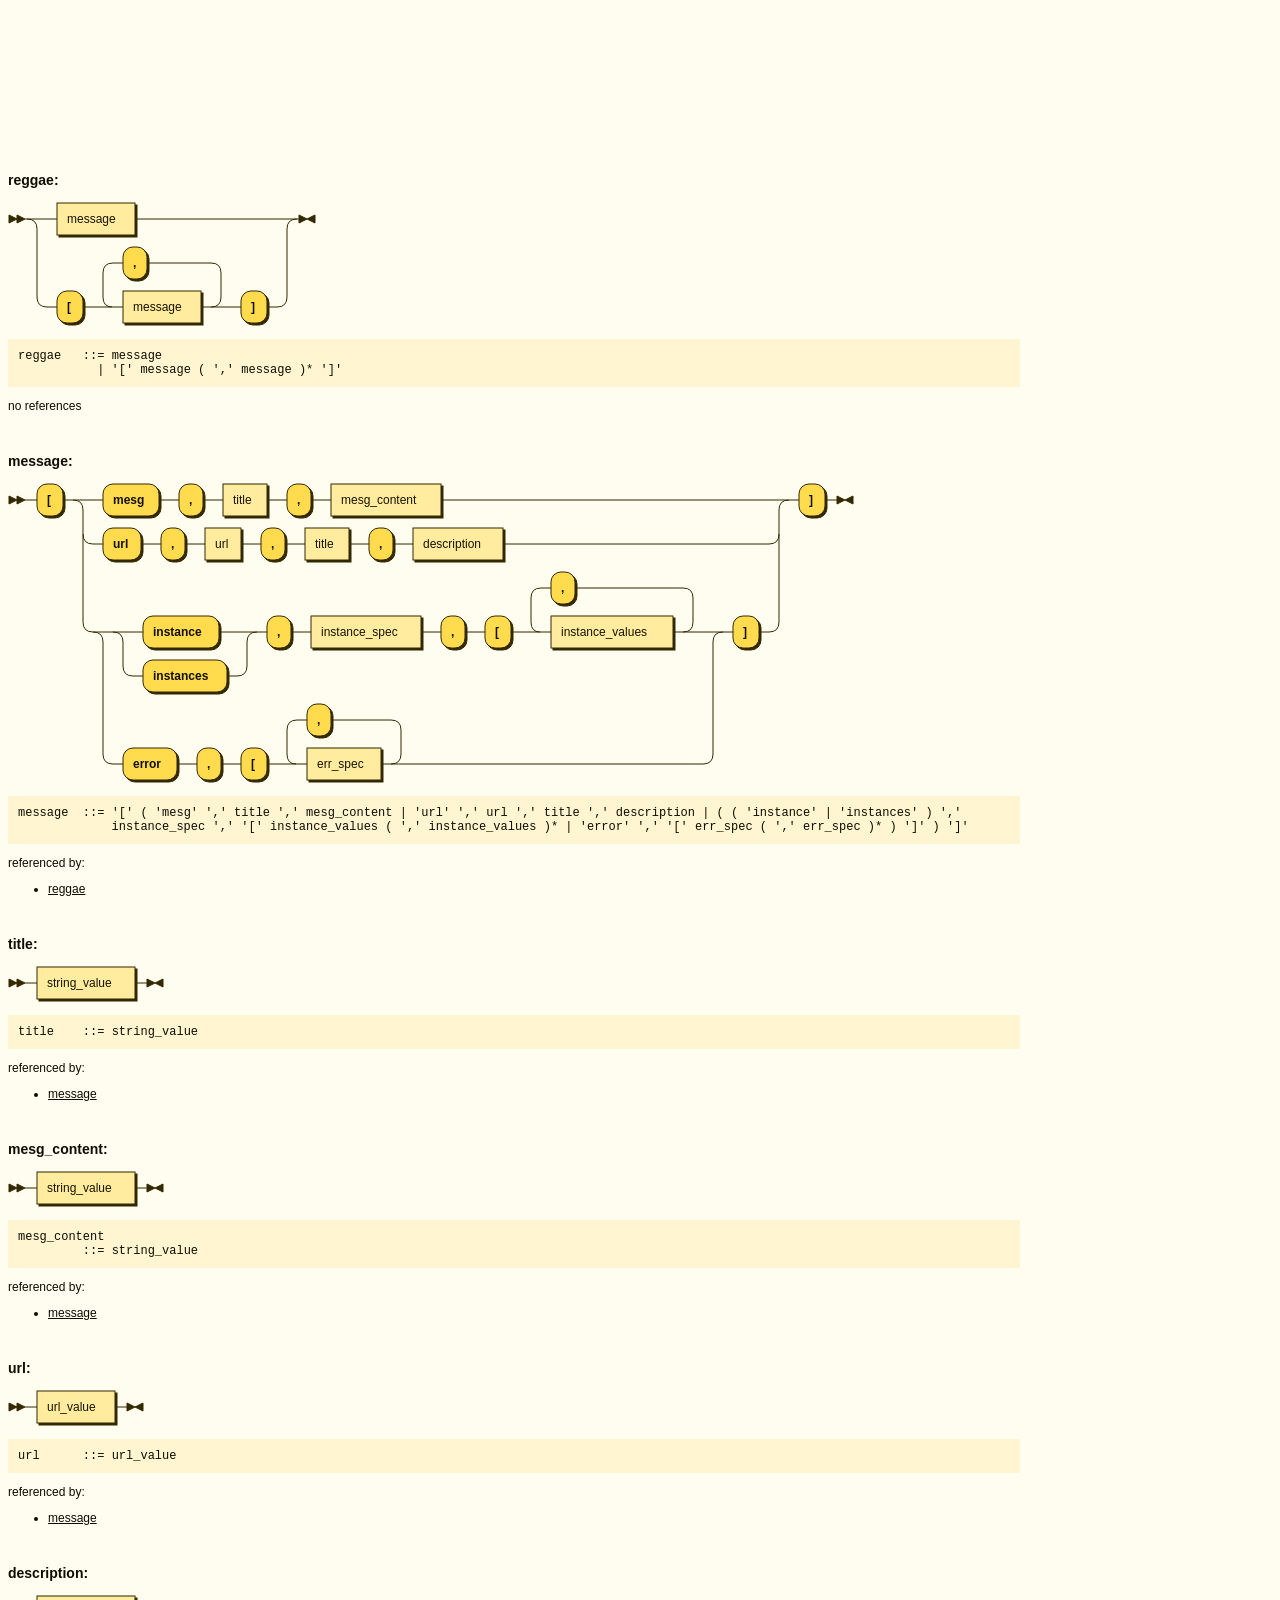
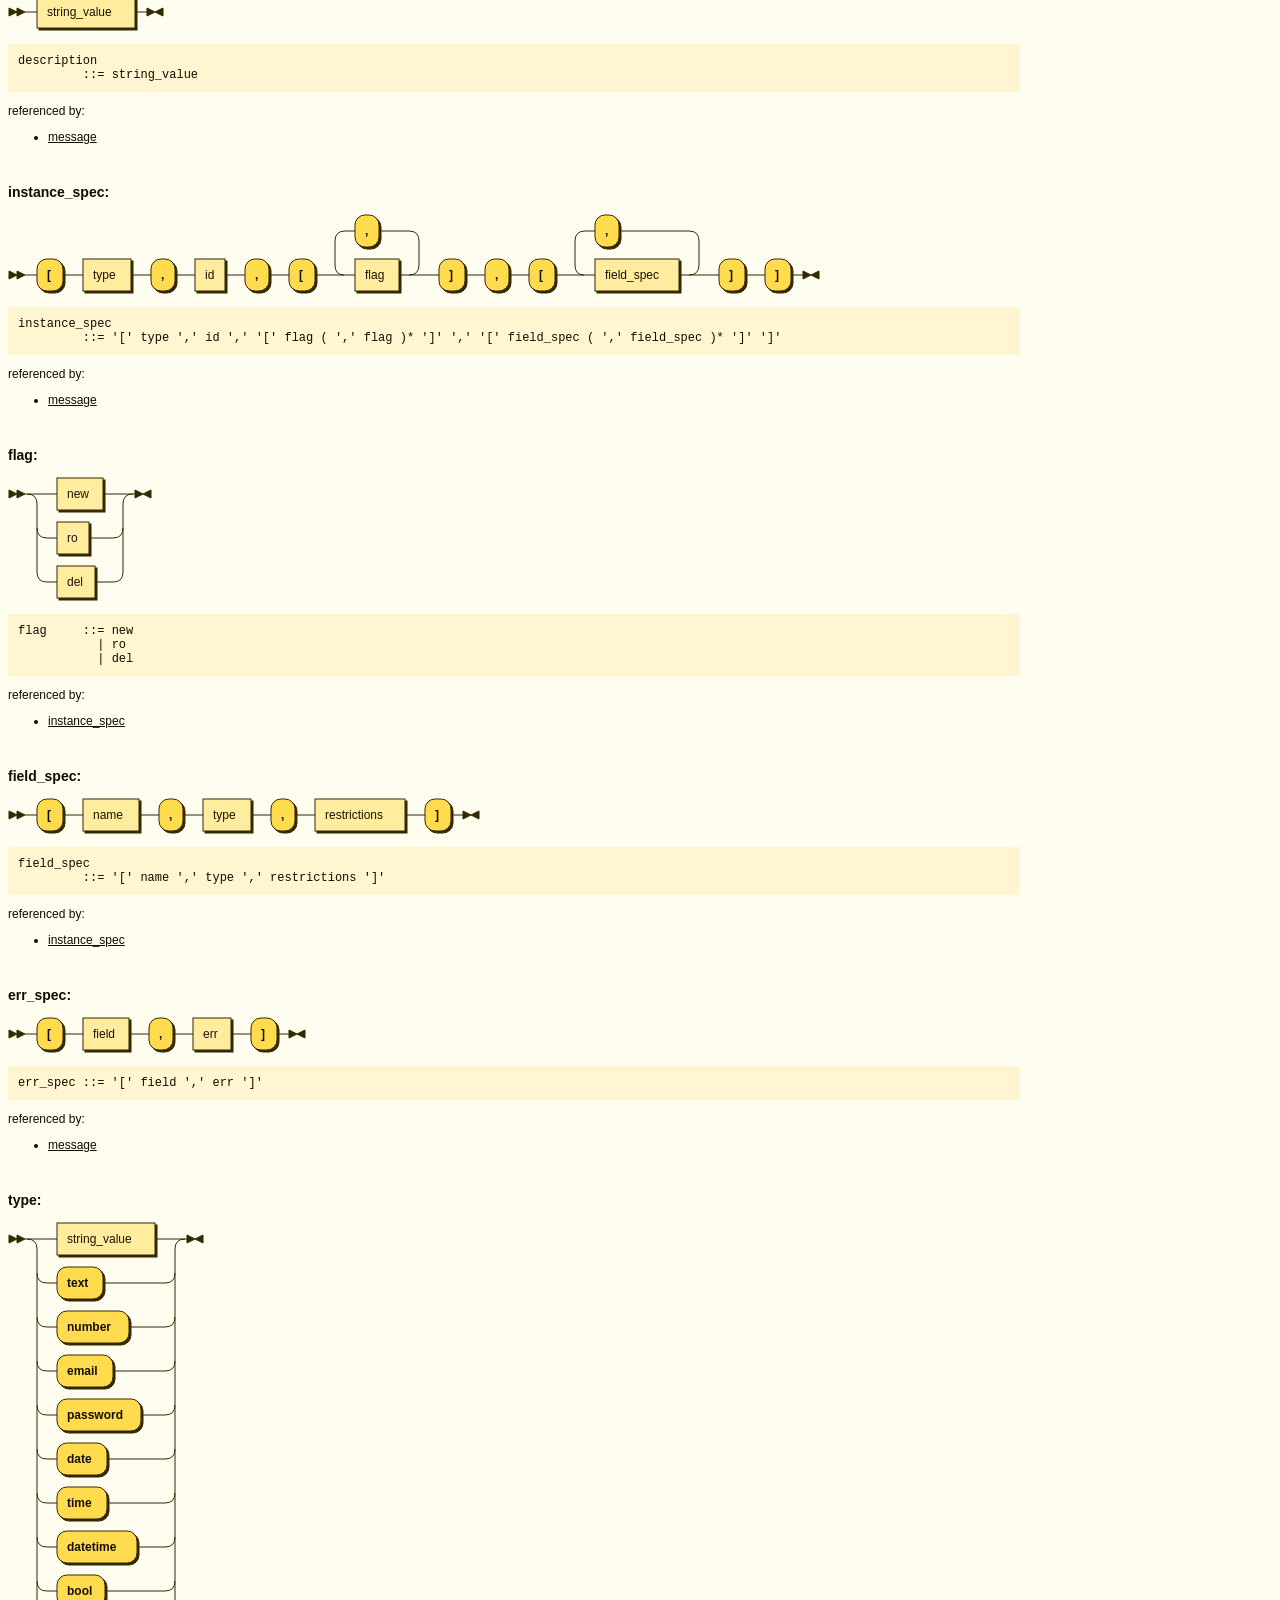
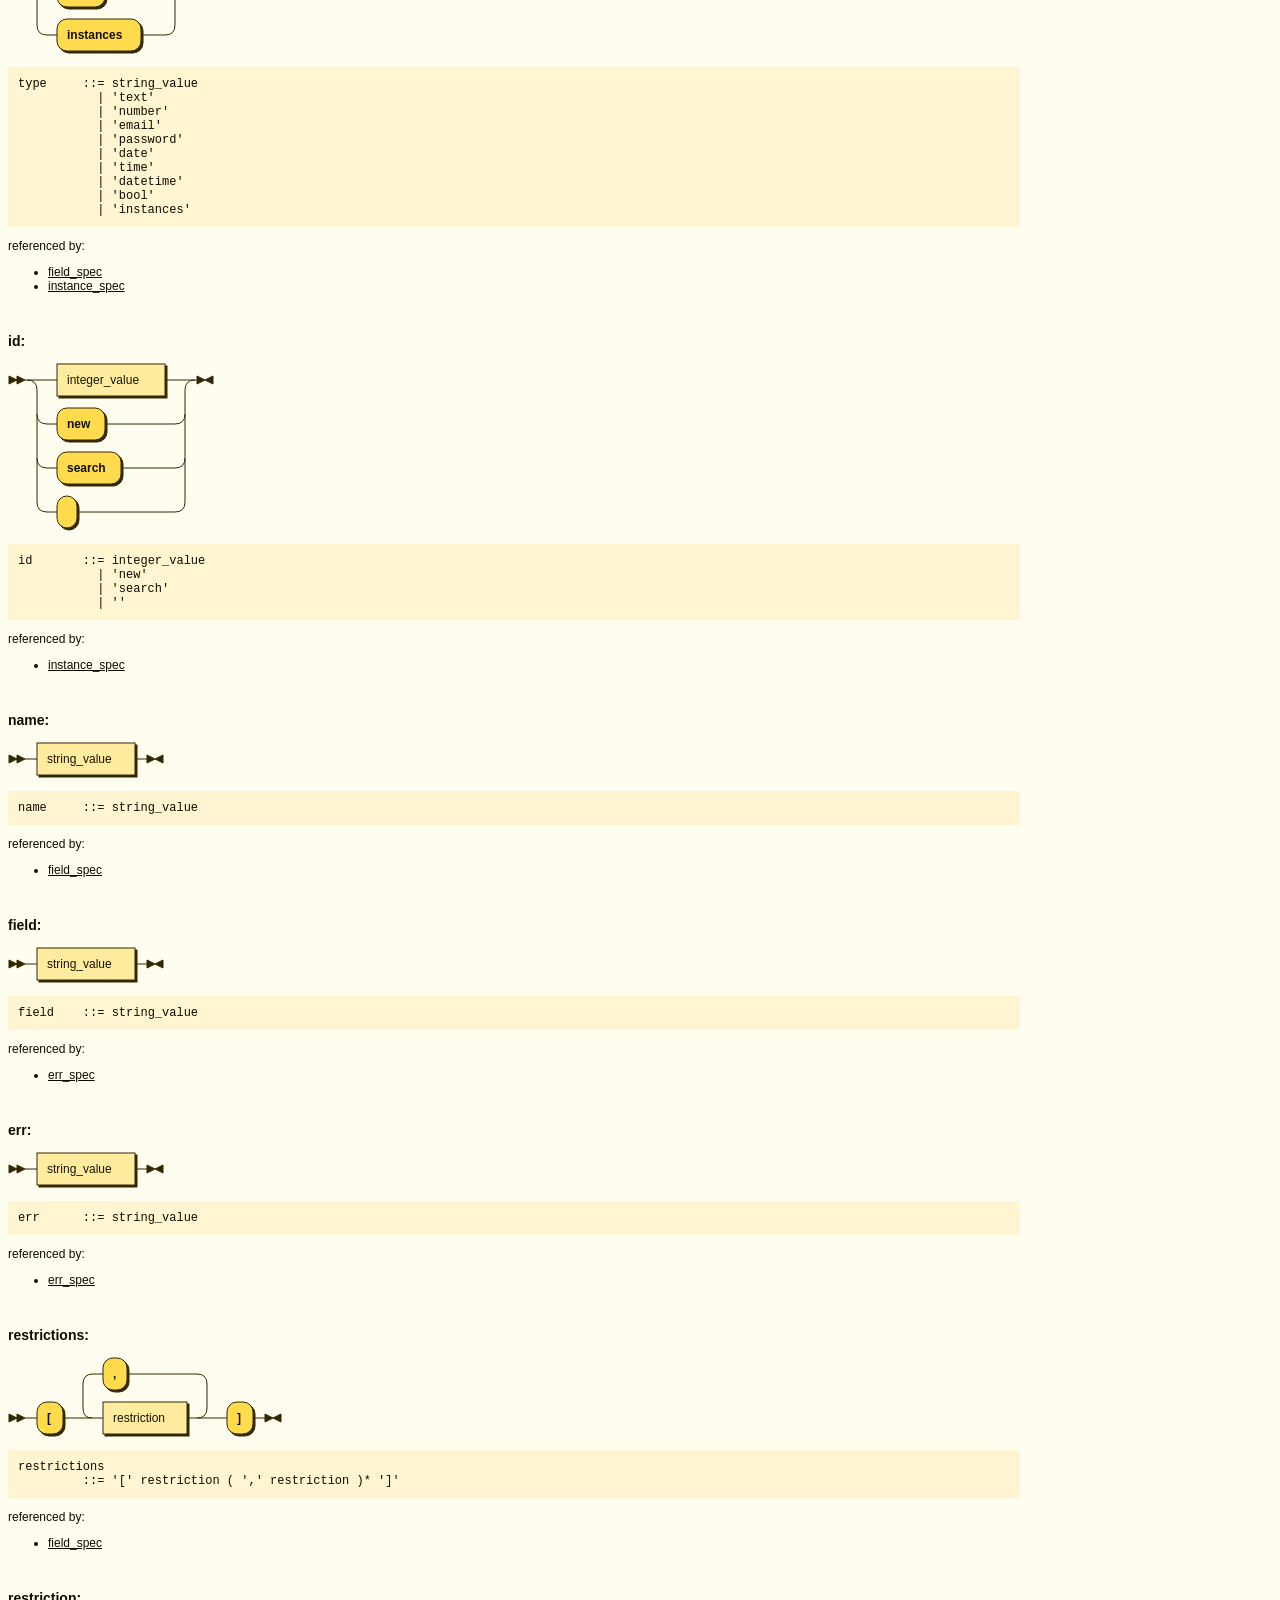
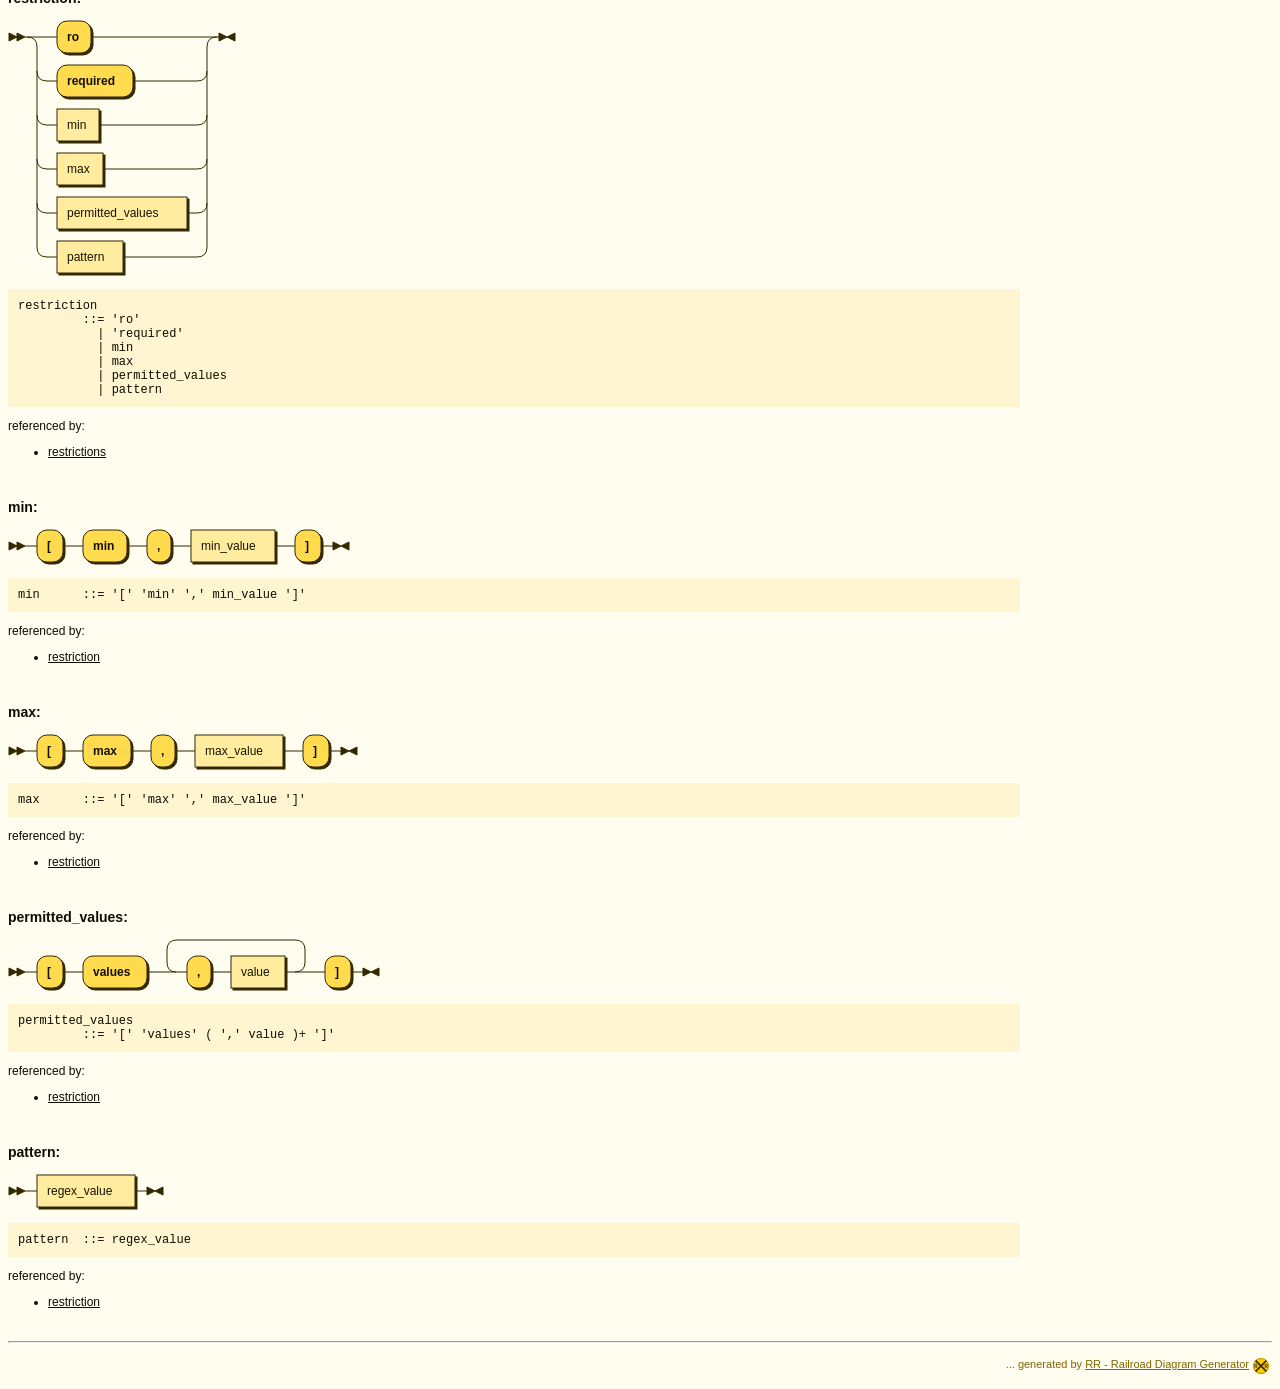
==== reggae.html @ 9b9b732b "I think everything works...." ====
<!DOCTYPE html PUBLIC "-//W3C//DTD XHTML 1.0 Transitional//EN" "http://www.w3.org/TR/xhtml1/DTD/xhtml1-transitional.dtd">
<html xmlns="http://www.w3.org/1999/xhtml">
   <head>
      <meta http-equiv="Content-Type" content="application/xhtml+xml; charset=UTF-8" />
      <meta name="generator" content="Railroad Diagram Generator 2.0" />
      <style type="text/css">
    ::-moz-selection
    {
      color: #FFFCF0;
      background: #0F0C00;
    }
    ::selection
    {
      color: #FFFCF0;
      background: #0F0C00;
    }
    body
    {
      font: normal 12px Verdana, sans-serif;
      color: #0F0C00;
      background: #FFFCF0;
    }
    .ebnf a
    {
      text-decoration: none;
    }
    .ebnf a:hover
    {
      color: #050400;
      text-decoration: underline;
    }
    .signature
    {
      color: #806600;
      font-size: 11px;
      text-align: right;
    }
    a:link, a:visited
    {
      color: #0F0C00;
    }
    a:link.signature, a:visited.signature
    {
      color: #806600;
    }
    div.ebnf
    {
      padding: 10px;
      background: #FFF6D1;
      width: 992px;
    }
    .ebnf div
    {
      padding-left: 13ch;
      text-indent: -13ch;
    }
    .ebnf code
    {
      font:12px SFMono-Regular,Consolas,Liberation Mono,Menlo,Courier,monospace;
    }
  </style><svg xmlns="http://www.w3.org/2000/svg">
         <defs>
            <style type="text/css">
    @namespace "http://www.w3.org/2000/svg";
    .line                 {fill: none; stroke: #332900; stroke-width: 1;}
    .bold-line            {stroke: #141000; shape-rendering: crispEdges; stroke-width: 2;}
    .thin-line            {stroke: #1F1800; shape-rendering: crispEdges}
    .filled               {fill: #332900; stroke: none;}
    text.terminal         {font-family: Verdana, Sans-serif;
                            font-size: 12px;
                            fill: #141000;
                            font-weight: bold;
                          }
    text.nonterminal      {font-family: Verdana, Sans-serif;
                            font-size: 12px;
                            fill: #1A1400;
                            font-weight: normal;
                          }
    text.regexp           {font-family: Verdana, Sans-serif;
                            font-size: 12px;
                            fill: #1F1800;
                            font-weight: normal;
                          }
    rect, circle, polygon {fill: #332900; stroke: #332900;}
    rect.terminal         {fill: #FFDB4D; stroke: #332900; stroke-width: 1;}
    rect.nonterminal      {fill: #FFEC9E; stroke: #332900; stroke-width: 1;}
    rect.text             {fill: none; stroke: none;}
    polygon.regexp        {fill: #FFF4C7; stroke: #332900; stroke-width: 1;}
  </style>
         </defs></svg></head>
   <body>
      <p style="font-size: 14px; font-weight:bold"><a name="reggae">reggae:</a></p><svg xmlns="http://www.w3.org/2000/svg" width="309" height="125">
         <polygon points="9 17 1 13 1 21"/>
         <polygon points="17 17 9 13 9 21"/><a xmlns:xlink="http://www.w3.org/1999/xlink" xlink:href="#message" xlink:title="message">
            <rect x="51" y="3" width="78" height="32"/>
            <rect x="49" y="1" width="78" height="32" class="nonterminal"/>
            <text class="nonterminal" x="59" y="21">message</text></a><rect x="51" y="91" width="26" height="32" rx="10"/>
         <rect x="49" y="89" width="26" height="32" class="terminal" rx="10"/>
         <text class="terminal" x="59" y="109">[</text><a xmlns:xlink="http://www.w3.org/1999/xlink" xlink:href="#message" xlink:title="message">
            <rect x="117" y="91" width="78" height="32"/>
            <rect x="115" y="89" width="78" height="32" class="nonterminal"/>
            <text class="nonterminal" x="125" y="109">message</text></a><rect x="117" y="47" width="24" height="32" rx="10"/>
         <rect x="115" y="45" width="24" height="32" class="terminal" rx="10"/>
         <text class="terminal" x="125" y="65">,</text>
         <rect x="235" y="91" width="26" height="32" rx="10"/>
         <rect x="233" y="89" width="26" height="32" class="terminal" rx="10"/>
         <text class="terminal" x="243" y="109">]</text>
         <path class="line" d="m17 17 h2 m20 0 h10 m78 0 h10 m0 0 h132 m-250 0 h20 m230 0 h20 m-270 0 q10 0 10 10 m250 0 q0 -10 10 -10 m-260 10 v68 m250 0 v-68 m-250 68 q0 10 10 10 m230 0 q10 0 10 -10 m-240 10 h10 m26 0 h10 m20 0 h10 m78 0 h10 m-118 0 l20 0 m-1 0 q-9 0 -9 -10 l0 -24 q0 -10 10 -10 m98 44 l20 0 m-20 0 q10 0 10 -10 l0 -24 q0 -10 -10 -10 m-98 0 h10 m24 0 h10 m0 0 h54 m20 44 h10 m26 0 h10 m23 -88 h-3"/>
         <polygon points="299 17 307 13 307 21"/>
         <polygon points="299 17 291 13 291 21"/></svg><p>
         <div class="ebnf"><code>
               <div><a href="#reggae" title="reggae">reggae</a>   ::= <a href="#message" title="message">message</a></div>
               <div>           | '[' <a href="#message" title="message">message</a> ( ',' <a href="#message" title="message">message</a> )* ']'</div></code></div>
      </p>
      <p>no references</p><br /><p style="font-size: 14px; font-weight:bold"><a name="message">message:</a></p><svg xmlns="http://www.w3.org/2000/svg" width="847" height="301">
         <polygon points="9 17 1 13 1 21"/>
         <polygon points="17 17 9 13 9 21"/>
         <rect x="31" y="3" width="26" height="32" rx="10"/>
         <rect x="29" y="1" width="26" height="32" class="terminal" rx="10"/>
         <text class="terminal" x="39" y="21">[</text>
         <rect x="97" y="3" width="56" height="32" rx="10"/>
         <rect x="95" y="1" width="56" height="32" class="terminal" rx="10"/>
         <text class="terminal" x="105" y="21">mesg</text>
         <rect x="173" y="3" width="24" height="32" rx="10"/>
         <rect x="171" y="1" width="24" height="32" class="terminal" rx="10"/>
         <text class="terminal" x="181" y="21">,</text><a xmlns:xlink="http://www.w3.org/1999/xlink" xlink:href="#title" xlink:title="title">
            <rect x="217" y="3" width="44" height="32"/>
            <rect x="215" y="1" width="44" height="32" class="nonterminal"/>
            <text class="nonterminal" x="225" y="21">title</text></a><rect x="281" y="3" width="24" height="32" rx="10"/>
         <rect x="279" y="1" width="24" height="32" class="terminal" rx="10"/>
         <text class="terminal" x="289" y="21">,</text><a xmlns:xlink="http://www.w3.org/1999/xlink" xlink:href="#mesg_content" xlink:title="mesg_content">
            <rect x="325" y="3" width="110" height="32"/>
            <rect x="323" y="1" width="110" height="32" class="nonterminal"/>
            <text class="nonterminal" x="333" y="21">mesg_content</text></a><rect x="97" y="47" width="38" height="32" rx="10"/>
         <rect x="95" y="45" width="38" height="32" class="terminal" rx="10"/>
         <text class="terminal" x="105" y="65">url</text>
         <rect x="155" y="47" width="24" height="32" rx="10"/>
         <rect x="153" y="45" width="24" height="32" class="terminal" rx="10"/>
         <text class="terminal" x="163" y="65">,</text><a xmlns:xlink="http://www.w3.org/1999/xlink" xlink:href="#url" xlink:title="url">
            <rect x="199" y="47" width="36" height="32"/>
            <rect x="197" y="45" width="36" height="32" class="nonterminal"/>
            <text class="nonterminal" x="207" y="65">url</text></a><rect x="255" y="47" width="24" height="32" rx="10"/>
         <rect x="253" y="45" width="24" height="32" class="terminal" rx="10"/>
         <text class="terminal" x="263" y="65">,</text><a xmlns:xlink="http://www.w3.org/1999/xlink" xlink:href="#title" xlink:title="title">
            <rect x="299" y="47" width="44" height="32"/>
            <rect x="297" y="45" width="44" height="32" class="nonterminal"/>
            <text class="nonterminal" x="307" y="65">title</text></a><rect x="363" y="47" width="24" height="32" rx="10"/>
         <rect x="361" y="45" width="24" height="32" class="terminal" rx="10"/>
         <text class="terminal" x="371" y="65">,</text><a xmlns:xlink="http://www.w3.org/1999/xlink" xlink:href="#description" xlink:title="description">
            <rect x="407" y="47" width="90" height="32"/>
            <rect x="405" y="45" width="90" height="32" class="nonterminal"/>
            <text class="nonterminal" x="415" y="65">description</text></a><rect x="137" y="135" width="76" height="32" rx="10"/>
         <rect x="135" y="133" width="76" height="32" class="terminal" rx="10"/>
         <text class="terminal" x="145" y="153">instance</text>
         <rect x="137" y="179" width="84" height="32" rx="10"/>
         <rect x="135" y="177" width="84" height="32" class="terminal" rx="10"/>
         <text class="terminal" x="145" y="197">instances</text>
         <rect x="261" y="135" width="24" height="32" rx="10"/>
         <rect x="259" y="133" width="24" height="32" class="terminal" rx="10"/>
         <text class="terminal" x="269" y="153">,</text><a xmlns:xlink="http://www.w3.org/1999/xlink" xlink:href="#instance_spec" xlink:title="instance_spec">
            <rect x="305" y="135" width="110" height="32"/>
            <rect x="303" y="133" width="110" height="32" class="nonterminal"/>
            <text class="nonterminal" x="313" y="153">instance_spec</text></a><rect x="435" y="135" width="24" height="32" rx="10"/>
         <rect x="433" y="133" width="24" height="32" class="terminal" rx="10"/>
         <text class="terminal" x="443" y="153">,</text>
         <rect x="479" y="135" width="26" height="32" rx="10"/>
         <rect x="477" y="133" width="26" height="32" class="terminal" rx="10"/>
         <text class="terminal" x="487" y="153">[</text><a xmlns:xlink="http://www.w3.org/1999/xlink" xlink:href="#instance_values" xlink:title="instance_values">
            <rect x="545" y="135" width="122" height="32"/>
            <rect x="543" y="133" width="122" height="32" class="nonterminal"/>
            <text class="nonterminal" x="553" y="153">instance_values</text></a><rect x="545" y="91" width="24" height="32" rx="10"/>
         <rect x="543" y="89" width="24" height="32" class="terminal" rx="10"/>
         <text class="terminal" x="553" y="109">,</text>
         <rect x="117" y="267" width="54" height="32" rx="10"/>
         <rect x="115" y="265" width="54" height="32" class="terminal" rx="10"/>
         <text class="terminal" x="125" y="285">error</text>
         <rect x="191" y="267" width="24" height="32" rx="10"/>
         <rect x="189" y="265" width="24" height="32" class="terminal" rx="10"/>
         <text class="terminal" x="199" y="285">,</text>
         <rect x="235" y="267" width="26" height="32" rx="10"/>
         <rect x="233" y="265" width="26" height="32" class="terminal" rx="10"/>
         <text class="terminal" x="243" y="285">[</text><a xmlns:xlink="http://www.w3.org/1999/xlink" xlink:href="#err_spec" xlink:title="err_spec">
            <rect x="301" y="267" width="74" height="32"/>
            <rect x="299" y="265" width="74" height="32" class="nonterminal"/>
            <text class="nonterminal" x="309" y="285">err_spec</text></a><rect x="301" y="223" width="24" height="32" rx="10"/>
         <rect x="299" y="221" width="24" height="32" class="terminal" rx="10"/>
         <text class="terminal" x="309" y="241">,</text>
         <rect x="727" y="135" width="26" height="32" rx="10"/>
         <rect x="725" y="133" width="26" height="32" class="terminal" rx="10"/>
         <text class="terminal" x="735" y="153">]</text>
         <rect x="793" y="3" width="26" height="32" rx="10"/>
         <rect x="791" y="1" width="26" height="32" class="terminal" rx="10"/>
         <text class="terminal" x="801" y="21">]</text>
         <path class="line" d="m17 17 h2 m0 0 h10 m26 0 h10 m20 0 h10 m56 0 h10 m0 0 h10 m24 0 h10 m0 0 h10 m44 0 h10 m0 0 h10 m24 0 h10 m0 0 h10 m110 0 h10 m0 0 h318 m-696 0 h20 m676 0 h20 m-716 0 q10 0 10 10 m696 0 q0 -10 10 -10 m-706 10 v24 m696 0 v-24 m-696 24 q0 10 10 10 m676 0 q10 0 10 -10 m-686 10 h10 m38 0 h10 m0 0 h10 m24 0 h10 m0 0 h10 m36 0 h10 m0 0 h10 m24 0 h10 m0 0 h10 m44 0 h10 m0 0 h10 m24 0 h10 m0 0 h10 m90 0 h10 m0 0 h256 m-686 -10 v20 m696 0 v-20 m-696 20 v68 m696 0 v-68 m-696 68 q0 10 10 10 m676 0 q10 0 10 -10 m-646 10 h10 m76 0 h10 m0 0 h8 m-124 0 h20 m104 0 h20 m-144 0 q10 0 10 10 m124 0 q0 -10 10 -10 m-134 10 v24 m124 0 v-24 m-124 24 q0 10 10 10 m104 0 q10 0 10 -10 m-114 10 h10 m84 0 h10 m20 -44 h10 m24 0 h10 m0 0 h10 m110 0 h10 m0 0 h10 m24 0 h10 m0 0 h10 m26 0 h10 m20 0 h10 m122 0 h10 m-162 0 l20 0 m-1 0 q-9 0 -9 -10 l0 -24 q0 -10 10 -10 m142 44 l20 0 m-20 0 q10 0 10 -10 l0 -24 q0 -10 -10 -10 m-142 0 h10 m24 0 h10 m0 0 h98 m-590 44 h20 m590 0 h20 m-630 0 q10 0 10 10 m610 0 q0 -10 10 -10 m-620 10 v112 m610 0 v-112 m-610 112 q0 10 10 10 m590 0 q10 0 10 -10 m-600 10 h10 m54 0 h10 m0 0 h10 m24 0 h10 m0 0 h10 m26 0 h10 m20 0 h10 m74 0 h10 m-114 0 l20 0 m-1 0 q-9 0 -9 -10 l0 -24 q0 -10 10 -10 m94 44 l20 0 m-20 0 q10 0 10 -10 l0 -24 q0 -10 -10 -10 m-94 0 h10 m24 0 h10 m0 0 h50 m20 44 h292 m20 -132 h10 m26 0 h10 m20 -132 h10 m26 0 h10 m3 0 h-3"/>
         <polygon points="837 17 845 13 845 21"/>
         <polygon points="837 17 829 13 829 21"/></svg><p>
         <div class="ebnf"><code>
               <div><a href="#message" title="message">message</a>  ::= '[' ( 'mesg' ',' <a href="#title" title="title">title</a> ',' <a href="#mesg_content" title="mesg_content">mesg_content</a> | 'url' ',' <a href="#url" title="url">url</a> ',' <a href="#title" title="title">title</a> ',' <a href="#description" title="description">description</a> | ( ( 'instance' | 'instances' ) ',' <a href="#instance_spec" title="instance_spec">instance_spec</a> ',' '[' <a href="#instance_values" title="instance_values">instance_values</a> ( ',' <a href="#instance_values" title="instance_values">instance_values</a> )* | 'error' ',' '[' <a href="#err_spec" title="err_spec">err_spec</a> ( ',' <a href="#err_spec" title="err_spec">err_spec</a> )* ) ']' ) ']'</div></code></div>
      </p>
      <p>referenced by:
         <ul>
            <li><a href="#reggae" title="reggae">reggae</a></li>
         </ul>
      </p><br /><p style="font-size: 14px; font-weight:bold"><a name="title">title:</a></p><svg xmlns="http://www.w3.org/2000/svg" width="157" height="37">
         <polygon points="9 17 1 13 1 21"/>
         <polygon points="17 17 9 13 9 21"/><a xmlns:xlink="http://www.w3.org/1999/xlink" xlink:href="#string_value" xlink:title="string_value">
            <rect x="31" y="3" width="98" height="32"/>
            <rect x="29" y="1" width="98" height="32" class="nonterminal"/>
            <text class="nonterminal" x="39" y="21">string_value</text></a><path class="line" d="m17 17 h2 m0 0 h10 m98 0 h10 m3 0 h-3"/>
         <polygon points="147 17 155 13 155 21"/>
         <polygon points="147 17 139 13 139 21"/></svg><p>
         <div class="ebnf"><code>
               <div><a href="#title" title="title">title</a>    ::= <a href="#string_value" title="string_value">string_value</a></div></code></div>
      </p>
      <p>referenced by:
         <ul>
            <li><a href="#message" title="message">message</a></li>
         </ul>
      </p><br /><p style="font-size: 14px; font-weight:bold"><a name="mesg_content">mesg_content:</a></p><svg xmlns="http://www.w3.org/2000/svg" width="157" height="37">
         <polygon points="9 17 1 13 1 21"/>
         <polygon points="17 17 9 13 9 21"/><a xmlns:xlink="http://www.w3.org/1999/xlink" xlink:href="#string_value" xlink:title="string_value">
            <rect x="31" y="3" width="98" height="32"/>
            <rect x="29" y="1" width="98" height="32" class="nonterminal"/>
            <text class="nonterminal" x="39" y="21">string_value</text></a><path class="line" d="m17 17 h2 m0 0 h10 m98 0 h10 m3 0 h-3"/>
         <polygon points="147 17 155 13 155 21"/>
         <polygon points="147 17 139 13 139 21"/></svg><p>
         <div class="ebnf"><code>
               <div><a href="#mesg_content" title="mesg_content">mesg_content</a></div>
               <div>         ::= <a href="#string_value" title="string_value">string_value</a></div></code></div>
      </p>
      <p>referenced by:
         <ul>
            <li><a href="#message" title="message">message</a></li>
         </ul>
      </p><br /><p style="font-size: 14px; font-weight:bold"><a name="url">url:</a></p><svg xmlns="http://www.w3.org/2000/svg" width="137" height="37">
         <polygon points="9 17 1 13 1 21"/>
         <polygon points="17 17 9 13 9 21"/><a xmlns:xlink="http://www.w3.org/1999/xlink" xlink:href="#url_value" xlink:title="url_value">
            <rect x="31" y="3" width="78" height="32"/>
            <rect x="29" y="1" width="78" height="32" class="nonterminal"/>
            <text class="nonterminal" x="39" y="21">url_value</text></a><path class="line" d="m17 17 h2 m0 0 h10 m78 0 h10 m3 0 h-3"/>
         <polygon points="127 17 135 13 135 21"/>
         <polygon points="127 17 119 13 119 21"/></svg><p>
         <div class="ebnf"><code>
               <div><a href="#url" title="url">url</a>      ::= <a href="#url_value" title="url_value">url_value</a></div></code></div>
      </p>
      <p>referenced by:
         <ul>
            <li><a href="#message" title="message">message</a></li>
         </ul>
      </p><br /><p style="font-size: 14px; font-weight:bold"><a name="description">description:</a></p><svg xmlns="http://www.w3.org/2000/svg" width="157" height="37">
         <polygon points="9 17 1 13 1 21"/>
         <polygon points="17 17 9 13 9 21"/><a xmlns:xlink="http://www.w3.org/1999/xlink" xlink:href="#string_value" xlink:title="string_value">
            <rect x="31" y="3" width="98" height="32"/>
            <rect x="29" y="1" width="98" height="32" class="nonterminal"/>
            <text class="nonterminal" x="39" y="21">string_value</text></a><path class="line" d="m17 17 h2 m0 0 h10 m98 0 h10 m3 0 h-3"/>
         <polygon points="147 17 155 13 155 21"/>
         <polygon points="147 17 139 13 139 21"/></svg><p>
         <div class="ebnf"><code>
               <div><a href="#description" title="description">description</a></div>
               <div>         ::= <a href="#string_value" title="string_value">string_value</a></div></code></div>
      </p>
      <p>referenced by:
         <ul>
            <li><a href="#message" title="message">message</a></li>
         </ul>
      </p><br /><p style="font-size: 14px; font-weight:bold"><a name="instance_spec">instance_spec:</a></p><svg xmlns="http://www.w3.org/2000/svg" width="813" height="81">
         <polygon points="9 61 1 57 1 65"/>
         <polygon points="17 61 9 57 9 65"/>
         <rect x="31" y="47" width="26" height="32" rx="10"/>
         <rect x="29" y="45" width="26" height="32" class="terminal" rx="10"/>
         <text class="terminal" x="39" y="65">[</text><a xmlns:xlink="http://www.w3.org/1999/xlink" xlink:href="#type" xlink:title="type">
            <rect x="77" y="47" width="48" height="32"/>
            <rect x="75" y="45" width="48" height="32" class="nonterminal"/>
            <text class="nonterminal" x="85" y="65">type</text></a><rect x="145" y="47" width="24" height="32" rx="10"/>
         <rect x="143" y="45" width="24" height="32" class="terminal" rx="10"/>
         <text class="terminal" x="153" y="65">,</text><a xmlns:xlink="http://www.w3.org/1999/xlink" xlink:href="#id" xlink:title="id">
            <rect x="189" y="47" width="30" height="32"/>
            <rect x="187" y="45" width="30" height="32" class="nonterminal"/>
            <text class="nonterminal" x="197" y="65">id</text></a><rect x="239" y="47" width="24" height="32" rx="10"/>
         <rect x="237" y="45" width="24" height="32" class="terminal" rx="10"/>
         <text class="terminal" x="247" y="65">,</text>
         <rect x="283" y="47" width="26" height="32" rx="10"/>
         <rect x="281" y="45" width="26" height="32" class="terminal" rx="10"/>
         <text class="terminal" x="291" y="65">[</text><a xmlns:xlink="http://www.w3.org/1999/xlink" xlink:href="#flag" xlink:title="flag">
            <rect x="349" y="47" width="44" height="32"/>
            <rect x="347" y="45" width="44" height="32" class="nonterminal"/>
            <text class="nonterminal" x="357" y="65">flag</text></a><rect x="349" y="3" width="24" height="32" rx="10"/>
         <rect x="347" y="1" width="24" height="32" class="terminal" rx="10"/>
         <text class="terminal" x="357" y="21">,</text>
         <rect x="433" y="47" width="26" height="32" rx="10"/>
         <rect x="431" y="45" width="26" height="32" class="terminal" rx="10"/>
         <text class="terminal" x="441" y="65">]</text>
         <rect x="479" y="47" width="24" height="32" rx="10"/>
         <rect x="477" y="45" width="24" height="32" class="terminal" rx="10"/>
         <text class="terminal" x="487" y="65">,</text>
         <rect x="523" y="47" width="26" height="32" rx="10"/>
         <rect x="521" y="45" width="26" height="32" class="terminal" rx="10"/>
         <text class="terminal" x="531" y="65">[</text><a xmlns:xlink="http://www.w3.org/1999/xlink" xlink:href="#field_spec" xlink:title="field_spec">
            <rect x="589" y="47" width="84" height="32"/>
            <rect x="587" y="45" width="84" height="32" class="nonterminal"/>
            <text class="nonterminal" x="597" y="65">field_spec</text></a><rect x="589" y="3" width="24" height="32" rx="10"/>
         <rect x="587" y="1" width="24" height="32" class="terminal" rx="10"/>
         <text class="terminal" x="597" y="21">,</text>
         <rect x="713" y="47" width="26" height="32" rx="10"/>
         <rect x="711" y="45" width="26" height="32" class="terminal" rx="10"/>
         <text class="terminal" x="721" y="65">]</text>
         <rect x="759" y="47" width="26" height="32" rx="10"/>
         <rect x="757" y="45" width="26" height="32" class="terminal" rx="10"/>
         <text class="terminal" x="767" y="65">]</text>
         <path class="line" d="m17 61 h2 m0 0 h10 m26 0 h10 m0 0 h10 m48 0 h10 m0 0 h10 m24 0 h10 m0 0 h10 m30 0 h10 m0 0 h10 m24 0 h10 m0 0 h10 m26 0 h10 m20 0 h10 m44 0 h10 m-84 0 l20 0 m-1 0 q-9 0 -9 -10 l0 -24 q0 -10 10 -10 m64 44 l20 0 m-20 0 q10 0 10 -10 l0 -24 q0 -10 -10 -10 m-64 0 h10 m24 0 h10 m0 0 h20 m20 44 h10 m26 0 h10 m0 0 h10 m24 0 h10 m0 0 h10 m26 0 h10 m20 0 h10 m84 0 h10 m-124 0 l20 0 m-1 0 q-9 0 -9 -10 l0 -24 q0 -10 10 -10 m104 44 l20 0 m-20 0 q10 0 10 -10 l0 -24 q0 -10 -10 -10 m-104 0 h10 m24 0 h10 m0 0 h60 m20 44 h10 m26 0 h10 m0 0 h10 m26 0 h10 m3 0 h-3"/>
         <polygon points="803 61 811 57 811 65"/>
         <polygon points="803 61 795 57 795 65"/></svg><p>
         <div class="ebnf"><code>
               <div><a href="#instance_spec" title="instance_spec">instance_spec</a></div>
               <div>         ::= '[' <a href="#type" title="type">type</a> ',' <a href="#id" title="id">id</a> ',' '[' <a href="#flag" title="flag">flag</a> ( ',' <a href="#flag" title="flag">flag</a> )* ']' ',' '[' <a href="#field_spec" title="field_spec">field_spec</a> ( ',' <a href="#field_spec" title="field_spec">field_spec</a> )* ']' ']'</div></code></div>
      </p>
      <p>referenced by:
         <ul>
            <li><a href="#message" title="message">message</a></li>
         </ul>
      </p><br /><p style="font-size: 14px; font-weight:bold"><a name="flag">flag:</a></p><svg xmlns="http://www.w3.org/2000/svg" width="145" height="125">
         <polygon points="9 17 1 13 1 21"/>
         <polygon points="17 17 9 13 9 21"/><a xmlns:xlink="http://www.w3.org/1999/xlink" xlink:href="#new" xlink:title="new">
            <rect x="51" y="3" width="46" height="32"/>
            <rect x="49" y="1" width="46" height="32" class="nonterminal"/>
            <text class="nonterminal" x="59" y="21">new</text></a><a xmlns:xlink="http://www.w3.org/1999/xlink" xlink:href="#ro" xlink:title="ro">
            <rect x="51" y="47" width="32" height="32"/>
            <rect x="49" y="45" width="32" height="32" class="nonterminal"/>
            <text class="nonterminal" x="59" y="65">ro</text></a><a xmlns:xlink="http://www.w3.org/1999/xlink" xlink:href="#del" xlink:title="del">
            <rect x="51" y="91" width="38" height="32"/>
            <rect x="49" y="89" width="38" height="32" class="nonterminal"/>
            <text class="nonterminal" x="59" y="109">del</text></a><path class="line" d="m17 17 h2 m20 0 h10 m46 0 h10 m-86 0 h20 m66 0 h20 m-106 0 q10 0 10 10 m86 0 q0 -10 10 -10 m-96 10 v24 m86 0 v-24 m-86 24 q0 10 10 10 m66 0 q10 0 10 -10 m-76 10 h10 m32 0 h10 m0 0 h14 m-76 -10 v20 m86 0 v-20 m-86 20 v24 m86 0 v-24 m-86 24 q0 10 10 10 m66 0 q10 0 10 -10 m-76 10 h10 m38 0 h10 m0 0 h8 m23 -88 h-3"/>
         <polygon points="135 17 143 13 143 21"/>
         <polygon points="135 17 127 13 127 21"/></svg><p>
         <div class="ebnf"><code>
               <div><a href="#flag" title="flag">flag</a>     ::= <a href="#new" title="new">new</a></div>
               <div>           | <a href="#ro" title="ro">ro</a></div>
               <div>           | <a href="#del" title="del">del</a></div></code></div>
      </p>
      <p>referenced by:
         <ul>
            <li><a href="#instance_spec" title="instance_spec">instance_spec</a></li>
         </ul>
      </p><br /><p style="font-size: 14px; font-weight:bold"><a name="field_spec">field_spec:</a></p><svg xmlns="http://www.w3.org/2000/svg" width="473" height="37">
         <polygon points="9 17 1 13 1 21"/>
         <polygon points="17 17 9 13 9 21"/>
         <rect x="31" y="3" width="26" height="32" rx="10"/>
         <rect x="29" y="1" width="26" height="32" class="terminal" rx="10"/>
         <text class="terminal" x="39" y="21">[</text><a xmlns:xlink="http://www.w3.org/1999/xlink" xlink:href="#name" xlink:title="name">
            <rect x="77" y="3" width="56" height="32"/>
            <rect x="75" y="1" width="56" height="32" class="nonterminal"/>
            <text class="nonterminal" x="85" y="21">name</text></a><rect x="153" y="3" width="24" height="32" rx="10"/>
         <rect x="151" y="1" width="24" height="32" class="terminal" rx="10"/>
         <text class="terminal" x="161" y="21">,</text><a xmlns:xlink="http://www.w3.org/1999/xlink" xlink:href="#type" xlink:title="type">
            <rect x="197" y="3" width="48" height="32"/>
            <rect x="195" y="1" width="48" height="32" class="nonterminal"/>
            <text class="nonterminal" x="205" y="21">type</text></a><rect x="265" y="3" width="24" height="32" rx="10"/>
         <rect x="263" y="1" width="24" height="32" class="terminal" rx="10"/>
         <text class="terminal" x="273" y="21">,</text><a xmlns:xlink="http://www.w3.org/1999/xlink" xlink:href="#restrictions" xlink:title="restrictions">
            <rect x="309" y="3" width="90" height="32"/>
            <rect x="307" y="1" width="90" height="32" class="nonterminal"/>
            <text class="nonterminal" x="317" y="21">restrictions</text></a><rect x="419" y="3" width="26" height="32" rx="10"/>
         <rect x="417" y="1" width="26" height="32" class="terminal" rx="10"/>
         <text class="terminal" x="427" y="21">]</text>
         <path class="line" d="m17 17 h2 m0 0 h10 m26 0 h10 m0 0 h10 m56 0 h10 m0 0 h10 m24 0 h10 m0 0 h10 m48 0 h10 m0 0 h10 m24 0 h10 m0 0 h10 m90 0 h10 m0 0 h10 m26 0 h10 m3 0 h-3"/>
         <polygon points="463 17 471 13 471 21"/>
         <polygon points="463 17 455 13 455 21"/></svg><p>
         <div class="ebnf"><code>
               <div><a href="#field_spec" title="field_spec">field_spec</a></div>
               <div>         ::= '[' <a href="#name" title="name">name</a> ',' <a href="#type" title="type">type</a> ',' <a href="#restrictions" title="restrictions">restrictions</a> ']'</div></code></div>
      </p>
      <p>referenced by:
         <ul>
            <li><a href="#instance_spec" title="instance_spec">instance_spec</a></li>
         </ul>
      </p><br /><p style="font-size: 14px; font-weight:bold"><a name="err_spec">err_spec:</a></p><svg xmlns="http://www.w3.org/2000/svg" width="299" height="37">
         <polygon points="9 17 1 13 1 21"/>
         <polygon points="17 17 9 13 9 21"/>
         <rect x="31" y="3" width="26" height="32" rx="10"/>
         <rect x="29" y="1" width="26" height="32" class="terminal" rx="10"/>
         <text class="terminal" x="39" y="21">[</text><a xmlns:xlink="http://www.w3.org/1999/xlink" xlink:href="#field" xlink:title="field">
            <rect x="77" y="3" width="46" height="32"/>
            <rect x="75" y="1" width="46" height="32" class="nonterminal"/>
            <text class="nonterminal" x="85" y="21">field</text></a><rect x="143" y="3" width="24" height="32" rx="10"/>
         <rect x="141" y="1" width="24" height="32" class="terminal" rx="10"/>
         <text class="terminal" x="151" y="21">,</text><a xmlns:xlink="http://www.w3.org/1999/xlink" xlink:href="#err" xlink:title="err">
            <rect x="187" y="3" width="38" height="32"/>
            <rect x="185" y="1" width="38" height="32" class="nonterminal"/>
            <text class="nonterminal" x="195" y="21">err</text></a><rect x="245" y="3" width="26" height="32" rx="10"/>
         <rect x="243" y="1" width="26" height="32" class="terminal" rx="10"/>
         <text class="terminal" x="253" y="21">]</text>
         <path class="line" d="m17 17 h2 m0 0 h10 m26 0 h10 m0 0 h10 m46 0 h10 m0 0 h10 m24 0 h10 m0 0 h10 m38 0 h10 m0 0 h10 m26 0 h10 m3 0 h-3"/>
         <polygon points="289 17 297 13 297 21"/>
         <polygon points="289 17 281 13 281 21"/></svg><p>
         <div class="ebnf"><code>
               <div><a href="#err_spec" title="err_spec">err_spec</a> ::= '[' <a href="#field" title="field">field</a> ',' <a href="#err" title="err">err</a> ']'</div></code></div>
      </p>
      <p>referenced by:
         <ul>
            <li><a href="#message" title="message">message</a></li>
         </ul>
      </p><br /><p style="font-size: 14px; font-weight:bold"><a name="type">type:</a></p><svg xmlns="http://www.w3.org/2000/svg" width="197" height="433">
         <polygon points="9 17 1 13 1 21"/>
         <polygon points="17 17 9 13 9 21"/><a xmlns:xlink="http://www.w3.org/1999/xlink" xlink:href="#string_value" xlink:title="string_value">
            <rect x="51" y="3" width="98" height="32"/>
            <rect x="49" y="1" width="98" height="32" class="nonterminal"/>
            <text class="nonterminal" x="59" y="21">string_value</text></a><rect x="51" y="47" width="46" height="32" rx="10"/>
         <rect x="49" y="45" width="46" height="32" class="terminal" rx="10"/>
         <text class="terminal" x="59" y="65">text</text>
         <rect x="51" y="91" width="72" height="32" rx="10"/>
         <rect x="49" y="89" width="72" height="32" class="terminal" rx="10"/>
         <text class="terminal" x="59" y="109">number</text>
         <rect x="51" y="135" width="56" height="32" rx="10"/>
         <rect x="49" y="133" width="56" height="32" class="terminal" rx="10"/>
         <text class="terminal" x="59" y="153">email</text>
         <rect x="51" y="179" width="84" height="32" rx="10"/>
         <rect x="49" y="177" width="84" height="32" class="terminal" rx="10"/>
         <text class="terminal" x="59" y="197">password</text>
         <rect x="51" y="223" width="50" height="32" rx="10"/>
         <rect x="49" y="221" width="50" height="32" class="terminal" rx="10"/>
         <text class="terminal" x="59" y="241">date</text>
         <rect x="51" y="267" width="50" height="32" rx="10"/>
         <rect x="49" y="265" width="50" height="32" class="terminal" rx="10"/>
         <text class="terminal" x="59" y="285">time</text>
         <rect x="51" y="311" width="80" height="32" rx="10"/>
         <rect x="49" y="309" width="80" height="32" class="terminal" rx="10"/>
         <text class="terminal" x="59" y="329">datetime</text>
         <rect x="51" y="355" width="48" height="32" rx="10"/>
         <rect x="49" y="353" width="48" height="32" class="terminal" rx="10"/>
         <text class="terminal" x="59" y="373">bool</text>
         <rect x="51" y="399" width="84" height="32" rx="10"/>
         <rect x="49" y="397" width="84" height="32" class="terminal" rx="10"/>
         <text class="terminal" x="59" y="417">instances</text>
         <path class="line" d="m17 17 h2 m20 0 h10 m98 0 h10 m-138 0 h20 m118 0 h20 m-158 0 q10 0 10 10 m138 0 q0 -10 10 -10 m-148 10 v24 m138 0 v-24 m-138 24 q0 10 10 10 m118 0 q10 0 10 -10 m-128 10 h10 m46 0 h10 m0 0 h52 m-128 -10 v20 m138 0 v-20 m-138 20 v24 m138 0 v-24 m-138 24 q0 10 10 10 m118 0 q10 0 10 -10 m-128 10 h10 m72 0 h10 m0 0 h26 m-128 -10 v20 m138 0 v-20 m-138 20 v24 m138 0 v-24 m-138 24 q0 10 10 10 m118 0 q10 0 10 -10 m-128 10 h10 m56 0 h10 m0 0 h42 m-128 -10 v20 m138 0 v-20 m-138 20 v24 m138 0 v-24 m-138 24 q0 10 10 10 m118 0 q10 0 10 -10 m-128 10 h10 m84 0 h10 m0 0 h14 m-128 -10 v20 m138 0 v-20 m-138 20 v24 m138 0 v-24 m-138 24 q0 10 10 10 m118 0 q10 0 10 -10 m-128 10 h10 m50 0 h10 m0 0 h48 m-128 -10 v20 m138 0 v-20 m-138 20 v24 m138 0 v-24 m-138 24 q0 10 10 10 m118 0 q10 0 10 -10 m-128 10 h10 m50 0 h10 m0 0 h48 m-128 -10 v20 m138 0 v-20 m-138 20 v24 m138 0 v-24 m-138 24 q0 10 10 10 m118 0 q10 0 10 -10 m-128 10 h10 m80 0 h10 m0 0 h18 m-128 -10 v20 m138 0 v-20 m-138 20 v24 m138 0 v-24 m-138 24 q0 10 10 10 m118 0 q10 0 10 -10 m-128 10 h10 m48 0 h10 m0 0 h50 m-128 -10 v20 m138 0 v-20 m-138 20 v24 m138 0 v-24 m-138 24 q0 10 10 10 m118 0 q10 0 10 -10 m-128 10 h10 m84 0 h10 m0 0 h14 m23 -396 h-3"/>
         <polygon points="187 17 195 13 195 21"/>
         <polygon points="187 17 179 13 179 21"/></svg><p>
         <div class="ebnf"><code>
               <div><a href="#type" title="type">type</a>     ::= <a href="#string_value" title="string_value">string_value</a></div>
               <div>           | 'text'</div>
               <div>           | 'number'</div>
               <div>           | 'email'</div>
               <div>           | 'password'</div>
               <div>           | 'date'</div>
               <div>           | 'time'</div>
               <div>           | 'datetime'</div>
               <div>           | 'bool'</div>
               <div>           | 'instances'</div></code></div>
      </p>
      <p>referenced by:
         <ul>
            <li><a href="#field_spec" title="field_spec">field_spec</a></li>
            <li><a href="#instance_spec" title="instance_spec">instance_spec</a></li>
         </ul>
      </p><br /><p style="font-size: 14px; font-weight:bold"><a name="id">id:</a></p><svg xmlns="http://www.w3.org/2000/svg" width="207" height="169">
         <polygon points="9 17 1 13 1 21"/>
         <polygon points="17 17 9 13 9 21"/><a xmlns:xlink="http://www.w3.org/1999/xlink" xlink:href="#integer_value" xlink:title="integer_value">
            <rect x="51" y="3" width="108" height="32"/>
            <rect x="49" y="1" width="108" height="32" class="nonterminal"/>
            <text class="nonterminal" x="59" y="21">integer_value</text></a><rect x="51" y="47" width="48" height="32" rx="10"/>
         <rect x="49" y="45" width="48" height="32" class="terminal" rx="10"/>
         <text class="terminal" x="59" y="65">new</text>
         <rect x="51" y="91" width="64" height="32" rx="10"/>
         <rect x="49" y="89" width="64" height="32" class="terminal" rx="10"/>
         <text class="terminal" x="59" y="109">search</text>
         <rect x="51" y="135" width="20" height="32" rx="10"/>
         <rect x="49" y="133" width="20" height="32" class="terminal" rx="10"/>
         <text class="terminal" x="59" y="153"/>
         <path class="line" d="m17 17 h2 m20 0 h10 m108 0 h10 m-148 0 h20 m128 0 h20 m-168 0 q10 0 10 10 m148 0 q0 -10 10 -10 m-158 10 v24 m148 0 v-24 m-148 24 q0 10 10 10 m128 0 q10 0 10 -10 m-138 10 h10 m48 0 h10 m0 0 h60 m-138 -10 v20 m148 0 v-20 m-148 20 v24 m148 0 v-24 m-148 24 q0 10 10 10 m128 0 q10 0 10 -10 m-138 10 h10 m64 0 h10 m0 0 h44 m-138 -10 v20 m148 0 v-20 m-148 20 v24 m148 0 v-24 m-148 24 q0 10 10 10 m128 0 q10 0 10 -10 m-138 10 h10 m20 0 h10 m0 0 h88 m23 -132 h-3"/>
         <polygon points="197 17 205 13 205 21"/>
         <polygon points="197 17 189 13 189 21"/></svg><p>
         <div class="ebnf"><code>
               <div><a href="#id" title="id">id</a>       ::= <a href="#integer_value" title="integer_value">integer_value</a></div>
               <div>           | 'new'</div>
               <div>           | 'search'</div>
               <div>           | ''</div></code></div>
      </p>
      <p>referenced by:
         <ul>
            <li><a href="#instance_spec" title="instance_spec">instance_spec</a></li>
         </ul>
      </p><br /><p style="font-size: 14px; font-weight:bold"><a name="name">name:</a></p><svg xmlns="http://www.w3.org/2000/svg" width="157" height="37">
         <polygon points="9 17 1 13 1 21"/>
         <polygon points="17 17 9 13 9 21"/><a xmlns:xlink="http://www.w3.org/1999/xlink" xlink:href="#string_value" xlink:title="string_value">
            <rect x="31" y="3" width="98" height="32"/>
            <rect x="29" y="1" width="98" height="32" class="nonterminal"/>
            <text class="nonterminal" x="39" y="21">string_value</text></a><path class="line" d="m17 17 h2 m0 0 h10 m98 0 h10 m3 0 h-3"/>
         <polygon points="147 17 155 13 155 21"/>
         <polygon points="147 17 139 13 139 21"/></svg><p>
         <div class="ebnf"><code>
               <div><a href="#name" title="name">name</a>     ::= <a href="#string_value" title="string_value">string_value</a></div></code></div>
      </p>
      <p>referenced by:
         <ul>
            <li><a href="#field_spec" title="field_spec">field_spec</a></li>
         </ul>
      </p><br /><p style="font-size: 14px; font-weight:bold"><a name="field">field:</a></p><svg xmlns="http://www.w3.org/2000/svg" width="157" height="37">
         <polygon points="9 17 1 13 1 21"/>
         <polygon points="17 17 9 13 9 21"/><a xmlns:xlink="http://www.w3.org/1999/xlink" xlink:href="#string_value" xlink:title="string_value">
            <rect x="31" y="3" width="98" height="32"/>
            <rect x="29" y="1" width="98" height="32" class="nonterminal"/>
            <text class="nonterminal" x="39" y="21">string_value</text></a><path class="line" d="m17 17 h2 m0 0 h10 m98 0 h10 m3 0 h-3"/>
         <polygon points="147 17 155 13 155 21"/>
         <polygon points="147 17 139 13 139 21"/></svg><p>
         <div class="ebnf"><code>
               <div><a href="#field" title="field">field</a>    ::= <a href="#string_value" title="string_value">string_value</a></div></code></div>
      </p>
      <p>referenced by:
         <ul>
            <li><a href="#err_spec" title="err_spec">err_spec</a></li>
         </ul>
      </p><br /><p style="font-size: 14px; font-weight:bold"><a name="err">err:</a></p><svg xmlns="http://www.w3.org/2000/svg" width="157" height="37">
         <polygon points="9 17 1 13 1 21"/>
         <polygon points="17 17 9 13 9 21"/><a xmlns:xlink="http://www.w3.org/1999/xlink" xlink:href="#string_value" xlink:title="string_value">
            <rect x="31" y="3" width="98" height="32"/>
            <rect x="29" y="1" width="98" height="32" class="nonterminal"/>
            <text class="nonterminal" x="39" y="21">string_value</text></a><path class="line" d="m17 17 h2 m0 0 h10 m98 0 h10 m3 0 h-3"/>
         <polygon points="147 17 155 13 155 21"/>
         <polygon points="147 17 139 13 139 21"/></svg><p>
         <div class="ebnf"><code>
               <div><a href="#err" title="err">err</a>      ::= <a href="#string_value" title="string_value">string_value</a></div></code></div>
      </p>
      <p>referenced by:
         <ul>
            <li><a href="#err_spec" title="err_spec">err_spec</a></li>
         </ul>
      </p><br /><p style="font-size: 14px; font-weight:bold"><a name="restrictions">restrictions:</a></p><svg xmlns="http://www.w3.org/2000/svg" width="275" height="81">
         <polygon points="9 61 1 57 1 65"/>
         <polygon points="17 61 9 57 9 65"/>
         <rect x="31" y="47" width="26" height="32" rx="10"/>
         <rect x="29" y="45" width="26" height="32" class="terminal" rx="10"/>
         <text class="terminal" x="39" y="65">[</text><a xmlns:xlink="http://www.w3.org/1999/xlink" xlink:href="#restriction" xlink:title="restriction">
            <rect x="97" y="47" width="84" height="32"/>
            <rect x="95" y="45" width="84" height="32" class="nonterminal"/>
            <text class="nonterminal" x="105" y="65">restriction</text></a><rect x="97" y="3" width="24" height="32" rx="10"/>
         <rect x="95" y="1" width="24" height="32" class="terminal" rx="10"/>
         <text class="terminal" x="105" y="21">,</text>
         <rect x="221" y="47" width="26" height="32" rx="10"/>
         <rect x="219" y="45" width="26" height="32" class="terminal" rx="10"/>
         <text class="terminal" x="229" y="65">]</text>
         <path class="line" d="m17 61 h2 m0 0 h10 m26 0 h10 m20 0 h10 m84 0 h10 m-124 0 l20 0 m-1 0 q-9 0 -9 -10 l0 -24 q0 -10 10 -10 m104 44 l20 0 m-20 0 q10 0 10 -10 l0 -24 q0 -10 -10 -10 m-104 0 h10 m24 0 h10 m0 0 h60 m20 44 h10 m26 0 h10 m3 0 h-3"/>
         <polygon points="265 61 273 57 273 65"/>
         <polygon points="265 61 257 57 257 65"/></svg><p>
         <div class="ebnf"><code>
               <div><a href="#restrictions" title="restrictions">restrictions</a></div>
               <div>         ::= '[' <a href="#restriction" title="restriction">restriction</a> ( ',' <a href="#restriction" title="restriction">restriction</a> )* ']'</div></code></div>
      </p>
      <p>referenced by:
         <ul>
            <li><a href="#field_spec" title="field_spec">field_spec</a></li>
         </ul>
      </p><br /><p style="font-size: 14px; font-weight:bold"><a name="restriction">restriction:</a></p><svg xmlns="http://www.w3.org/2000/svg" width="229" height="257">
         <polygon points="9 17 1 13 1 21"/>
         <polygon points="17 17 9 13 9 21"/>
         <rect x="51" y="3" width="34" height="32" rx="10"/>
         <rect x="49" y="1" width="34" height="32" class="terminal" rx="10"/>
         <text class="terminal" x="59" y="21">ro</text>
         <rect x="51" y="47" width="76" height="32" rx="10"/>
         <rect x="49" y="45" width="76" height="32" class="terminal" rx="10"/>
         <text class="terminal" x="59" y="65">required</text><a xmlns:xlink="http://www.w3.org/1999/xlink" xlink:href="#min" xlink:title="min">
            <rect x="51" y="91" width="42" height="32"/>
            <rect x="49" y="89" width="42" height="32" class="nonterminal"/>
            <text class="nonterminal" x="59" y="109">min</text></a><a xmlns:xlink="http://www.w3.org/1999/xlink" xlink:href="#max" xlink:title="max">
            <rect x="51" y="135" width="46" height="32"/>
            <rect x="49" y="133" width="46" height="32" class="nonterminal"/>
            <text class="nonterminal" x="59" y="153">max</text></a><a xmlns:xlink="http://www.w3.org/1999/xlink" xlink:href="#permitted_values" xlink:title="permitted_values">
            <rect x="51" y="179" width="130" height="32"/>
            <rect x="49" y="177" width="130" height="32" class="nonterminal"/>
            <text class="nonterminal" x="59" y="197">permitted_values</text></a><a xmlns:xlink="http://www.w3.org/1999/xlink" xlink:href="#pattern" xlink:title="pattern">
            <rect x="51" y="223" width="66" height="32"/>
            <rect x="49" y="221" width="66" height="32" class="nonterminal"/>
            <text class="nonterminal" x="59" y="241">pattern</text></a><path class="line" d="m17 17 h2 m20 0 h10 m34 0 h10 m0 0 h96 m-170 0 h20 m150 0 h20 m-190 0 q10 0 10 10 m170 0 q0 -10 10 -10 m-180 10 v24 m170 0 v-24 m-170 24 q0 10 10 10 m150 0 q10 0 10 -10 m-160 10 h10 m76 0 h10 m0 0 h54 m-160 -10 v20 m170 0 v-20 m-170 20 v24 m170 0 v-24 m-170 24 q0 10 10 10 m150 0 q10 0 10 -10 m-160 10 h10 m42 0 h10 m0 0 h88 m-160 -10 v20 m170 0 v-20 m-170 20 v24 m170 0 v-24 m-170 24 q0 10 10 10 m150 0 q10 0 10 -10 m-160 10 h10 m46 0 h10 m0 0 h84 m-160 -10 v20 m170 0 v-20 m-170 20 v24 m170 0 v-24 m-170 24 q0 10 10 10 m150 0 q10 0 10 -10 m-160 10 h10 m130 0 h10 m-160 -10 v20 m170 0 v-20 m-170 20 v24 m170 0 v-24 m-170 24 q0 10 10 10 m150 0 q10 0 10 -10 m-160 10 h10 m66 0 h10 m0 0 h64 m23 -220 h-3"/>
         <polygon points="219 17 227 13 227 21"/>
         <polygon points="219 17 211 13 211 21"/></svg><p>
         <div class="ebnf"><code>
               <div><a href="#restriction" title="restriction">restriction</a></div>
               <div>         ::= 'ro'</div>
               <div>           | 'required'</div>
               <div>           | <a href="#min" title="min">min</a></div>
               <div>           | <a href="#max" title="max">max</a></div>
               <div>           | <a href="#permitted_values" title="permitted_values">permitted_values</a></div>
               <div>           | <a href="#pattern" title="pattern">pattern</a></div></code></div>
      </p>
      <p>referenced by:
         <ul>
            <li><a href="#restrictions" title="restrictions">restrictions</a></li>
         </ul>
      </p><br /><p style="font-size: 14px; font-weight:bold"><a name="min">min:</a></p><svg xmlns="http://www.w3.org/2000/svg" width="343" height="37">
         <polygon points="9 17 1 13 1 21"/>
         <polygon points="17 17 9 13 9 21"/>
         <rect x="31" y="3" width="26" height="32" rx="10"/>
         <rect x="29" y="1" width="26" height="32" class="terminal" rx="10"/>
         <text class="terminal" x="39" y="21">[</text>
         <rect x="77" y="3" width="44" height="32" rx="10"/>
         <rect x="75" y="1" width="44" height="32" class="terminal" rx="10"/>
         <text class="terminal" x="85" y="21">min</text>
         <rect x="141" y="3" width="24" height="32" rx="10"/>
         <rect x="139" y="1" width="24" height="32" class="terminal" rx="10"/>
         <text class="terminal" x="149" y="21">,</text><a xmlns:xlink="http://www.w3.org/1999/xlink" xlink:href="#min_value" xlink:title="min_value">
            <rect x="185" y="3" width="84" height="32"/>
            <rect x="183" y="1" width="84" height="32" class="nonterminal"/>
            <text class="nonterminal" x="193" y="21">min_value</text></a><rect x="289" y="3" width="26" height="32" rx="10"/>
         <rect x="287" y="1" width="26" height="32" class="terminal" rx="10"/>
         <text class="terminal" x="297" y="21">]</text>
         <path class="line" d="m17 17 h2 m0 0 h10 m26 0 h10 m0 0 h10 m44 0 h10 m0 0 h10 m24 0 h10 m0 0 h10 m84 0 h10 m0 0 h10 m26 0 h10 m3 0 h-3"/>
         <polygon points="333 17 341 13 341 21"/>
         <polygon points="333 17 325 13 325 21"/></svg><p>
         <div class="ebnf"><code>
               <div><a href="#min" title="min">min</a>      ::= '[' 'min' ',' <a href="#min_value" title="min_value">min_value</a> ']'</div></code></div>
      </p>
      <p>referenced by:
         <ul>
            <li><a href="#restriction" title="restriction">restriction</a></li>
         </ul>
      </p><br /><p style="font-size: 14px; font-weight:bold"><a name="max">max:</a></p><svg xmlns="http://www.w3.org/2000/svg" width="351" height="37">
         <polygon points="9 17 1 13 1 21"/>
         <polygon points="17 17 9 13 9 21"/>
         <rect x="31" y="3" width="26" height="32" rx="10"/>
         <rect x="29" y="1" width="26" height="32" class="terminal" rx="10"/>
         <text class="terminal" x="39" y="21">[</text>
         <rect x="77" y="3" width="48" height="32" rx="10"/>
         <rect x="75" y="1" width="48" height="32" class="terminal" rx="10"/>
         <text class="terminal" x="85" y="21">max</text>
         <rect x="145" y="3" width="24" height="32" rx="10"/>
         <rect x="143" y="1" width="24" height="32" class="terminal" rx="10"/>
         <text class="terminal" x="153" y="21">,</text><a xmlns:xlink="http://www.w3.org/1999/xlink" xlink:href="#max_value" xlink:title="max_value">
            <rect x="189" y="3" width="88" height="32"/>
            <rect x="187" y="1" width="88" height="32" class="nonterminal"/>
            <text class="nonterminal" x="197" y="21">max_value</text></a><rect x="297" y="3" width="26" height="32" rx="10"/>
         <rect x="295" y="1" width="26" height="32" class="terminal" rx="10"/>
         <text class="terminal" x="305" y="21">]</text>
         <path class="line" d="m17 17 h2 m0 0 h10 m26 0 h10 m0 0 h10 m48 0 h10 m0 0 h10 m24 0 h10 m0 0 h10 m88 0 h10 m0 0 h10 m26 0 h10 m3 0 h-3"/>
         <polygon points="341 17 349 13 349 21"/>
         <polygon points="341 17 333 13 333 21"/></svg><p>
         <div class="ebnf"><code>
               <div><a href="#max" title="max">max</a>      ::= '[' 'max' ',' <a href="#max_value" title="max_value">max_value</a> ']'</div></code></div>
      </p>
      <p>referenced by:
         <ul>
            <li><a href="#restriction" title="restriction">restriction</a></li>
         </ul>
      </p><br /><p style="font-size: 14px; font-weight:bold"><a name="permitted_values">permitted_values:</a></p><svg xmlns="http://www.w3.org/2000/svg" width="373" height="53">
         <polygon points="9 33 1 29 1 37"/>
         <polygon points="17 33 9 29 9 37"/>
         <rect x="31" y="19" width="26" height="32" rx="10"/>
         <rect x="29" y="17" width="26" height="32" class="terminal" rx="10"/>
         <text class="terminal" x="39" y="37">[</text>
         <rect x="77" y="19" width="64" height="32" rx="10"/>
         <rect x="75" y="17" width="64" height="32" class="terminal" rx="10"/>
         <text class="terminal" x="85" y="37">values</text>
         <rect x="181" y="19" width="24" height="32" rx="10"/>
         <rect x="179" y="17" width="24" height="32" class="terminal" rx="10"/>
         <text class="terminal" x="189" y="37">,</text><a xmlns:xlink="http://www.w3.org/1999/xlink" xlink:href="#value" xlink:title="value">
            <rect x="225" y="19" width="54" height="32"/>
            <rect x="223" y="17" width="54" height="32" class="nonterminal"/>
            <text class="nonterminal" x="233" y="37">value</text></a><rect x="319" y="19" width="26" height="32" rx="10"/>
         <rect x="317" y="17" width="26" height="32" class="terminal" rx="10"/>
         <text class="terminal" x="327" y="37">]</text>
         <path class="line" d="m17 33 h2 m0 0 h10 m26 0 h10 m0 0 h10 m64 0 h10 m20 0 h10 m24 0 h10 m0 0 h10 m54 0 h10 m-138 0 l20 0 m-1 0 q-9 0 -9 -10 l0 -12 q0 -10 10 -10 m118 32 l20 0 m-20 0 q10 0 10 -10 l0 -12 q0 -10 -10 -10 m-118 0 h10 m0 0 h108 m20 32 h10 m26 0 h10 m3 0 h-3"/>
         <polygon points="363 33 371 29 371 37"/>
         <polygon points="363 33 355 29 355 37"/></svg><p>
         <div class="ebnf"><code>
               <div><a href="#permitted_values" title="permitted_values">permitted_values</a></div>
               <div>         ::= '[' 'values' ( ',' <a href="#value" title="value">value</a> )+ ']'</div></code></div>
      </p>
      <p>referenced by:
         <ul>
            <li><a href="#restriction" title="restriction">restriction</a></li>
         </ul>
      </p><br /><p style="font-size: 14px; font-weight:bold"><a name="pattern">pattern:</a></p><svg xmlns="http://www.w3.org/2000/svg" width="157" height="37">
         <polygon points="9 17 1 13 1 21"/>
         <polygon points="17 17 9 13 9 21"/><a xmlns:xlink="http://www.w3.org/1999/xlink" xlink:href="#regex_value" xlink:title="regex_value">
            <rect x="31" y="3" width="98" height="32"/>
            <rect x="29" y="1" width="98" height="32" class="nonterminal"/>
            <text class="nonterminal" x="39" y="21">regex_value</text></a><path class="line" d="m17 17 h2 m0 0 h10 m98 0 h10 m3 0 h-3"/>
         <polygon points="147 17 155 13 155 21"/>
         <polygon points="147 17 139 13 139 21"/></svg><p>
         <div class="ebnf"><code>
               <div><a href="#pattern" title="pattern">pattern</a>  ::= <a href="#regex_value" title="regex_value">regex_value</a></div></code></div>
      </p>
      <p>referenced by:
         <ul>
            <li><a href="#restriction" title="restriction">restriction</a></li>
         </ul>
      </p><br /><hr />
      <p>
         <table border="0" class="signature">
            <tr>
               <td style="width: 100%"> </td>
               <td valign="top">
                  <nobr class="signature">... generated by <a name="Railroad-Diagram-Generator" class="signature" title="https://www.bottlecaps.de/rr/ui" href="https://www.bottlecaps.de/rr/ui" target="_blank">RR - Railroad Diagram Generator</a></nobr>
               </td>
               <td><a name="Railroad-Diagram-Generator" title="https://www.bottlecaps.de/rr/ui" href="https://www.bottlecaps.de/rr/ui" target="_blank"><svg xmlns="http://www.w3.org/2000/svg" width="16" height="16">
                        <g transform="scale(0.178)">
                           <circle cx="45" cy="45" r="45" style="stroke:none; fill:#FFCC00"/>
                           <circle cx="45" cy="45" r="42" style="stroke:#332900; stroke-width:2px; fill:#FFCC00"/>
                           <line x1="15" y1="15" x2="75" y2="75" stroke="#332900" style="stroke-width:9px;"/>
                           <line x1="15" y1="75" x2="75" y2="15" stroke="#332900" style="stroke-width:9px;"/>
                           <text x="7" y="54" style="font-size:26px; font-family:Arial, Sans-serif; font-weight:bold; fill: #332900">R</text>
                           <text x="64" y="54" style="font-size:26px; font-family:Arial, Sans-serif; font-weight:bold; fill: #332900">R</text>
                        </g></svg></a></td>
            </tr>
         </table>
      </p>
   </body>
</html>
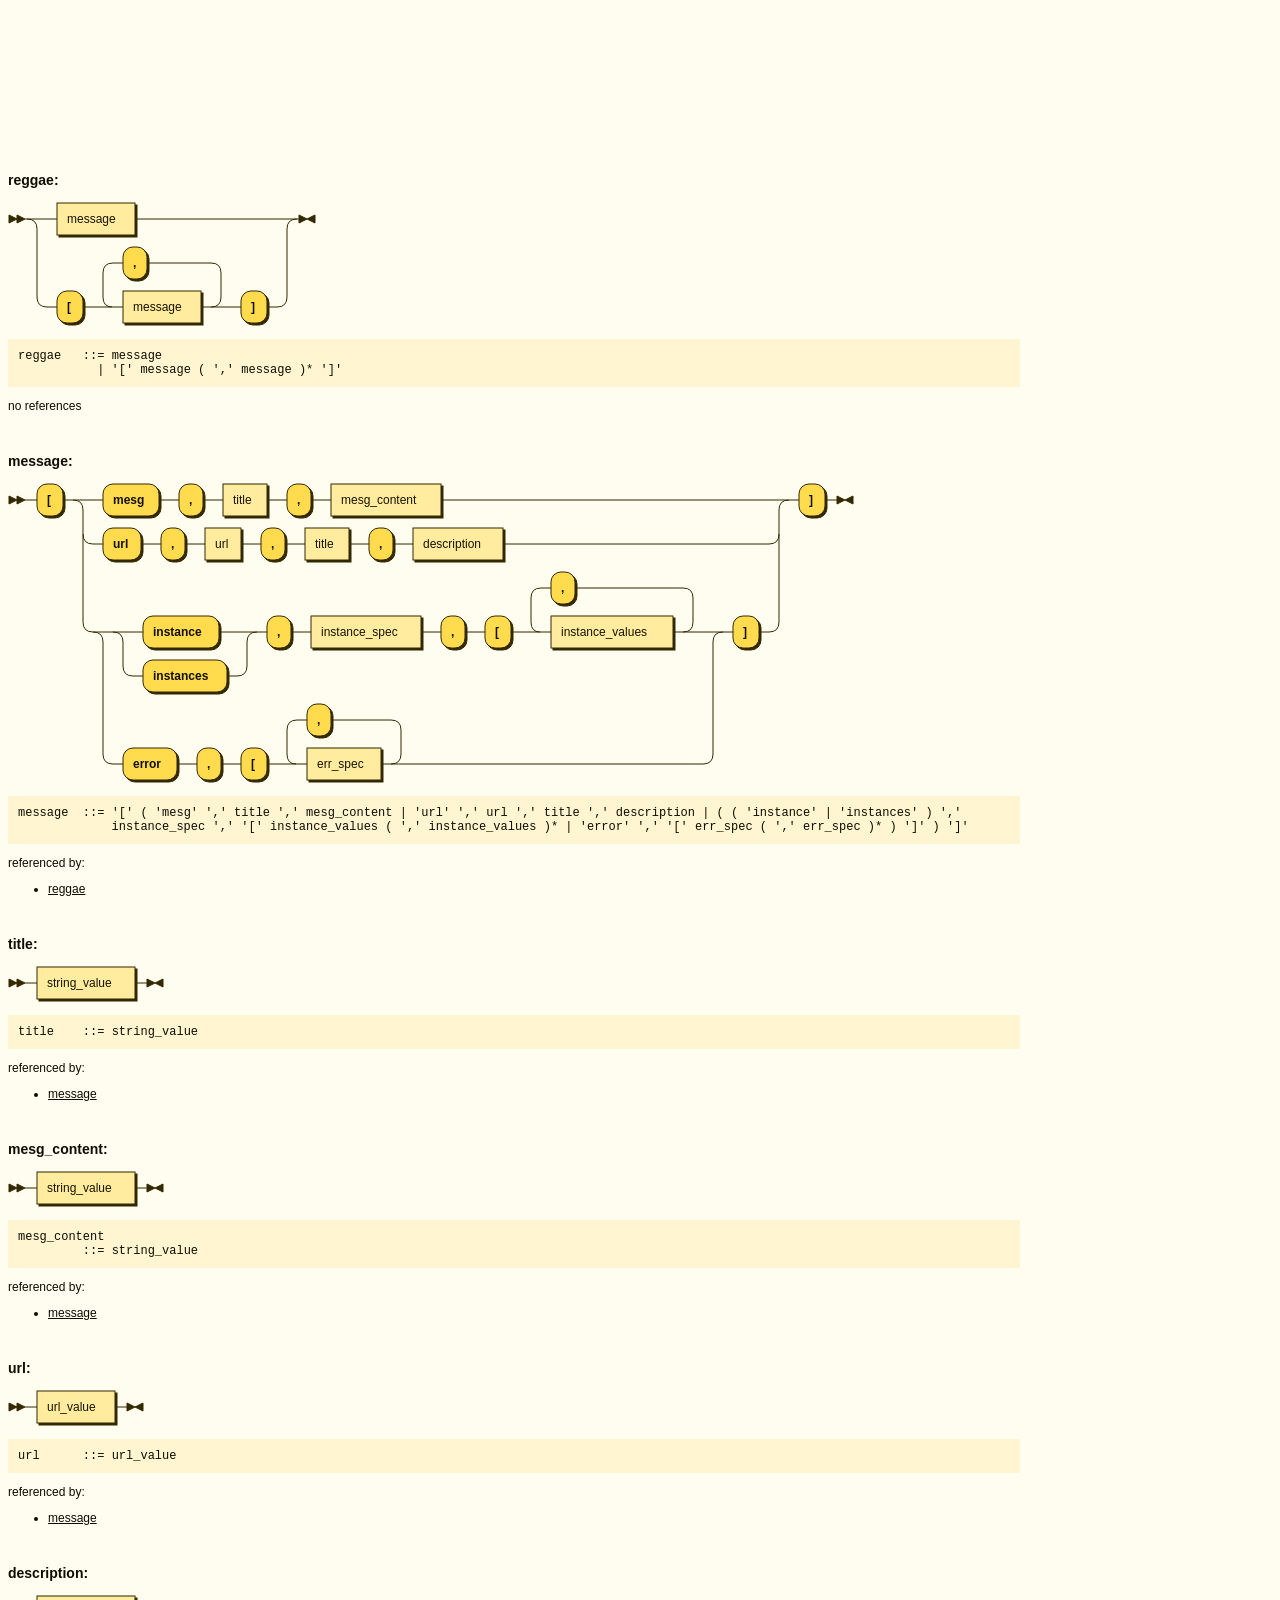
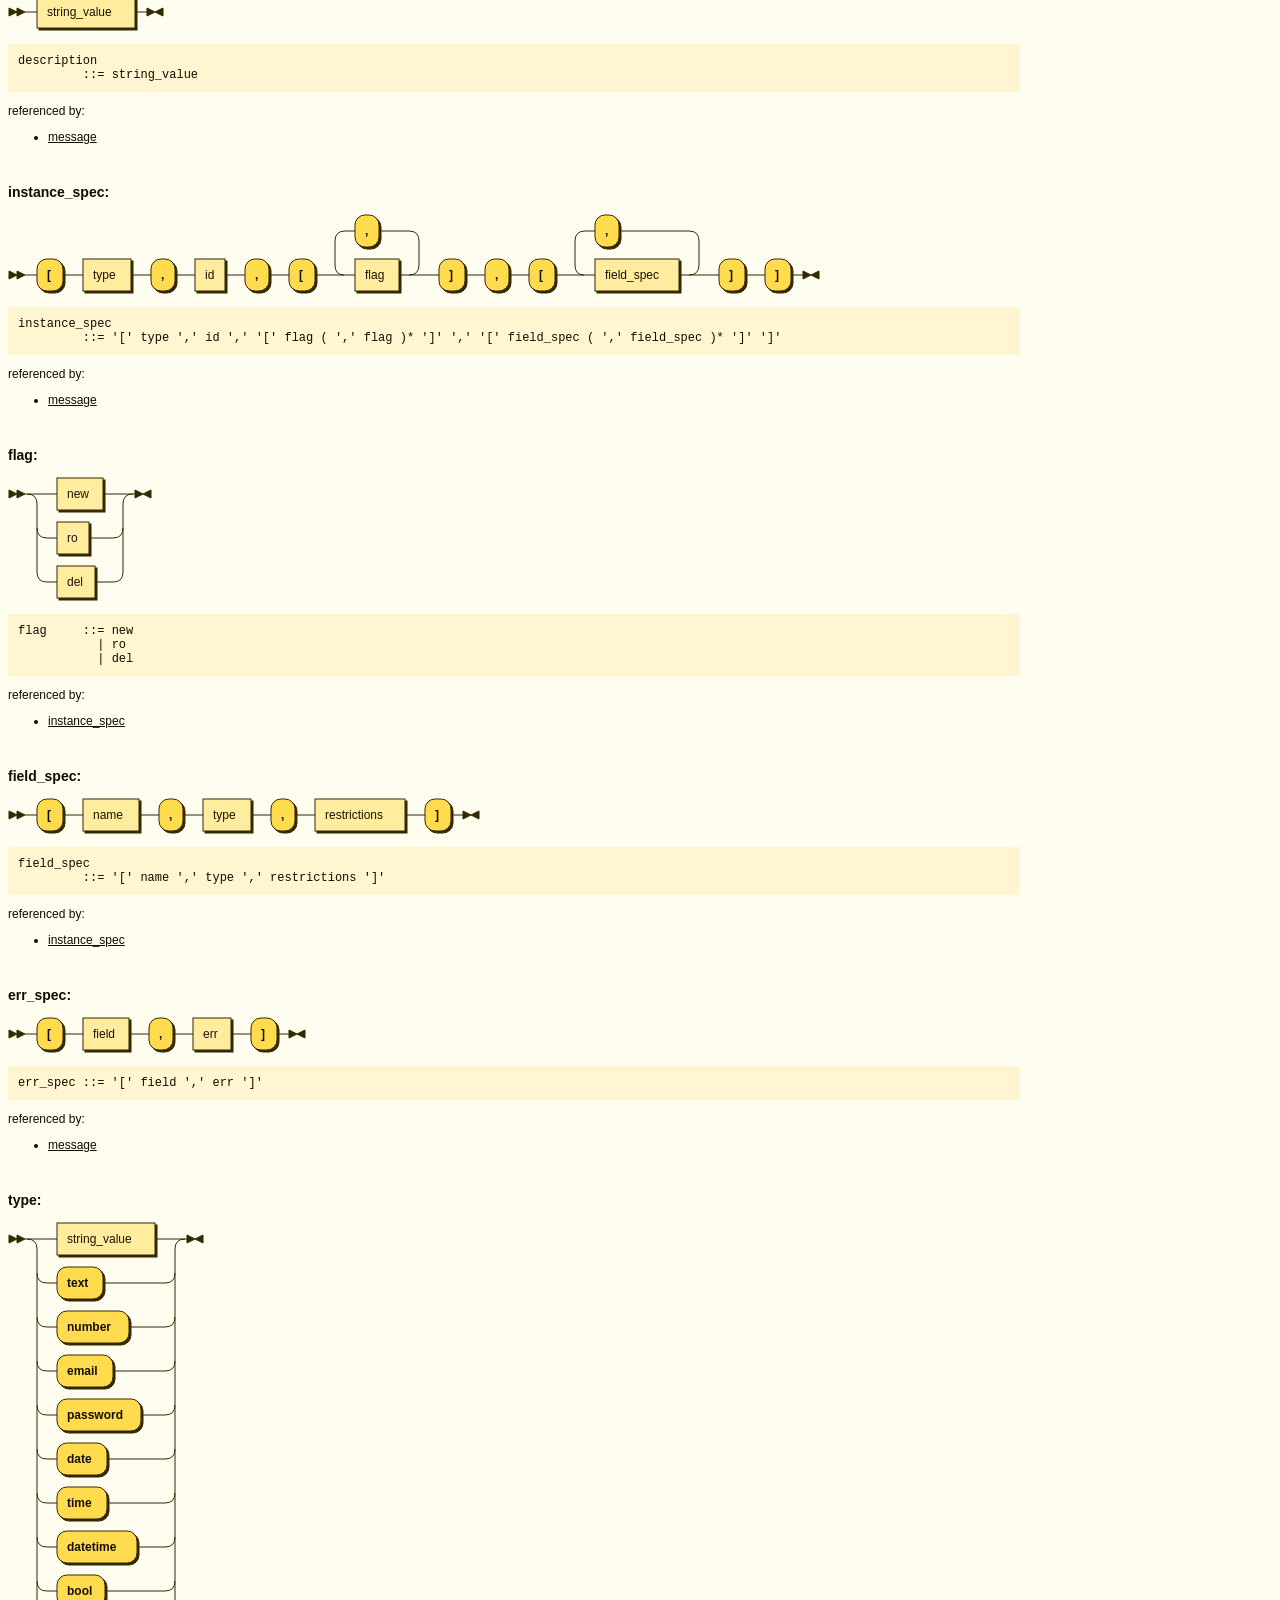
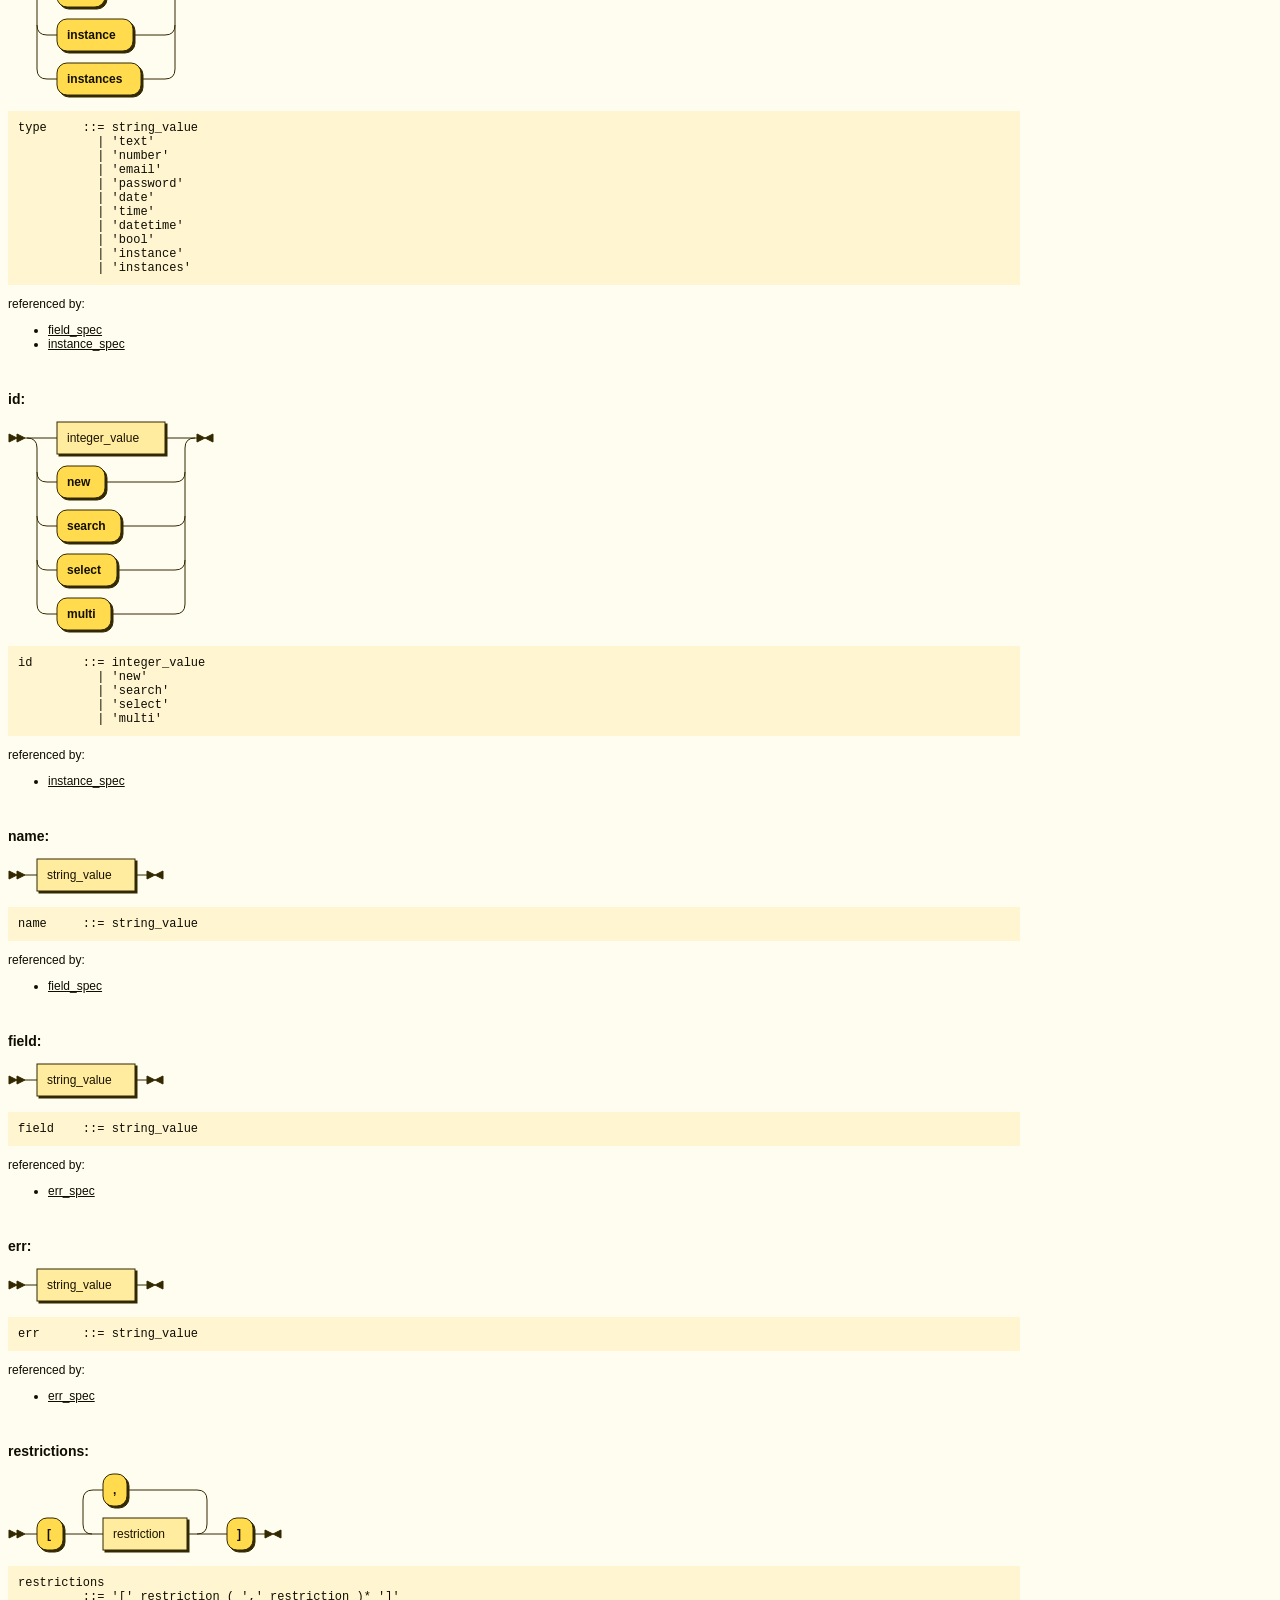
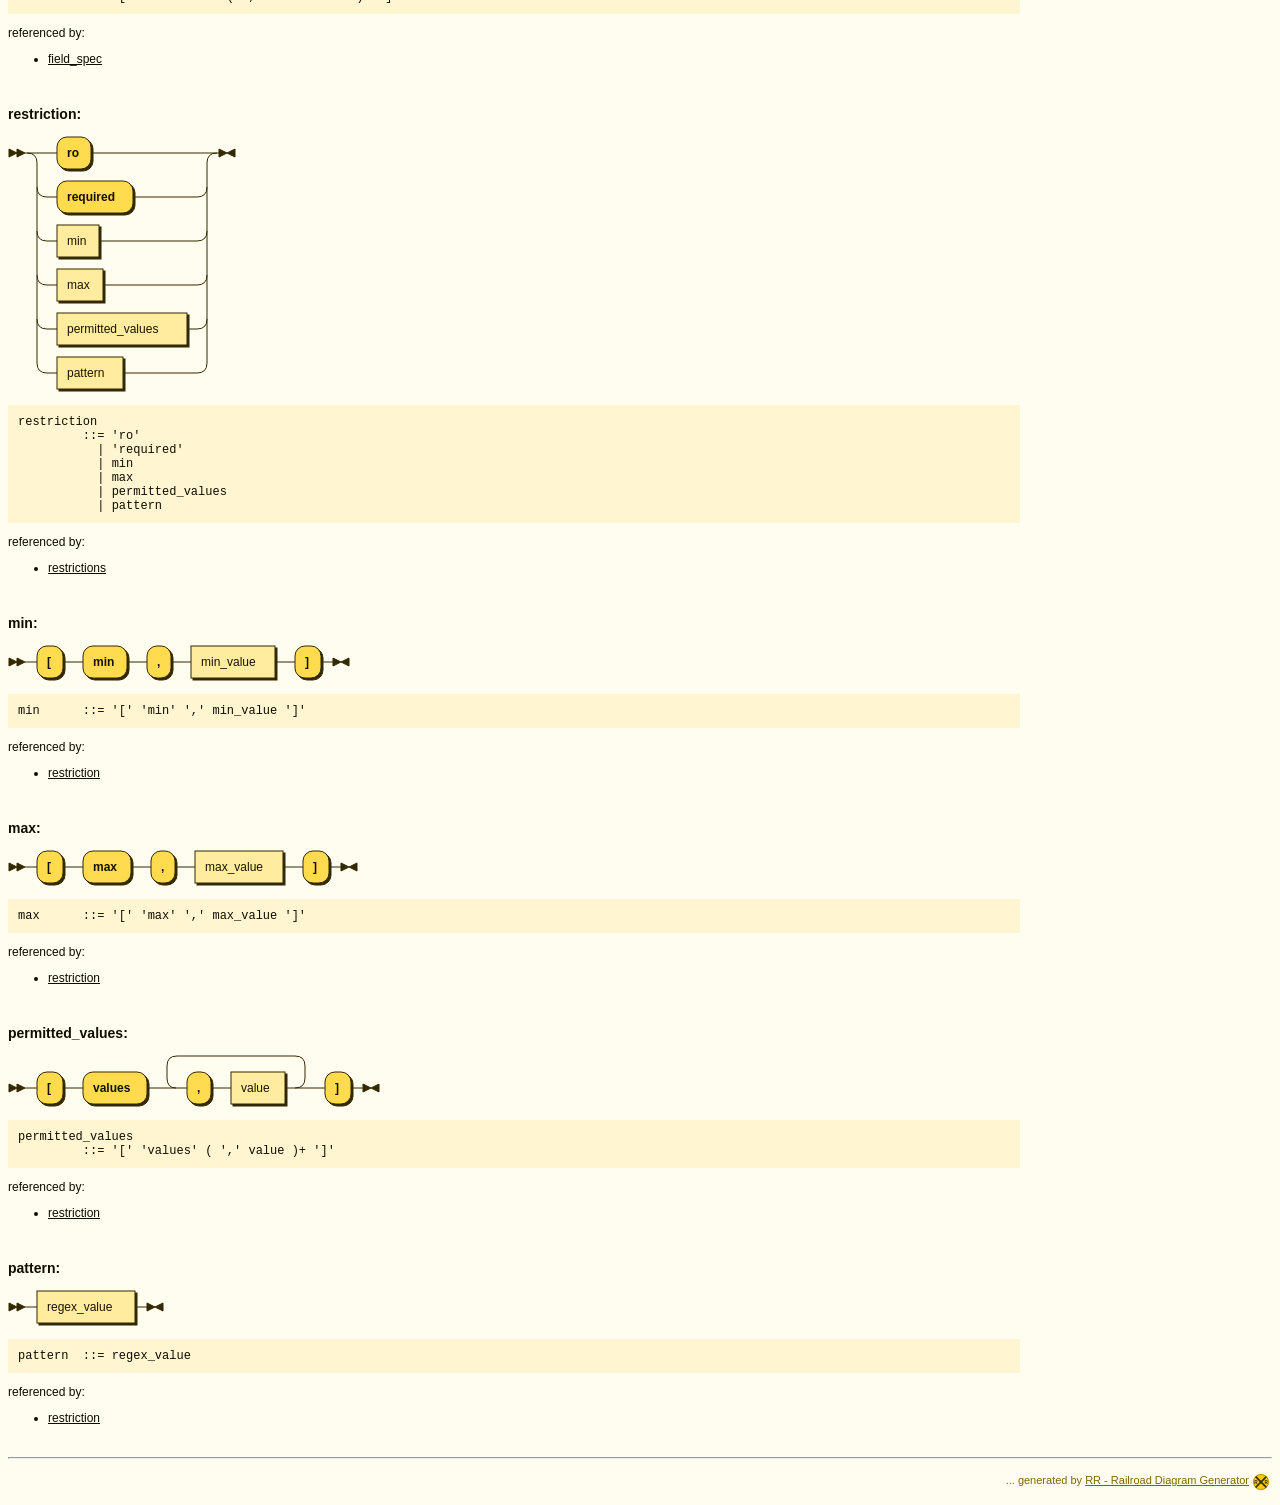
==== commit c98d9fa2: "update ebnf for 'instances' id values" ====
--- a/reggae.html
+++ b/reggae.html
@@ -399,7 +399,7 @@
          <ul>
             <li><a href="#message" title="message">message</a></li>
          </ul>
-      </p><br /><p style="font-size: 14px; font-weight:bold"><a name="type">type:</a></p><svg xmlns="http://www.w3.org/2000/svg" width="197" height="433">
+      </p><br /><p style="font-size: 14px; font-weight:bold"><a name="type">type:</a></p><svg xmlns="http://www.w3.org/2000/svg" width="197" height="477">
          <polygon points="9 17 1 13 1 21"/>
          <polygon points="17 17 9 13 9 21"/><a xmlns:xlink="http://www.w3.org/1999/xlink" xlink:href="#string_value" xlink:title="string_value">
             <rect x="51" y="3" width="98" height="32"/>
@@ -428,10 +428,13 @@
          <rect x="51" y="355" width="48" height="32" rx="10"/>
          <rect x="49" y="353" width="48" height="32" class="terminal" rx="10"/>
          <text class="terminal" x="59" y="373">bool</text>
-         <rect x="51" y="399" width="84" height="32" rx="10"/>
-         <rect x="49" y="397" width="84" height="32" class="terminal" rx="10"/>
-         <text class="terminal" x="59" y="417">instances</text>
-         <path class="line" d="m17 17 h2 m20 0 h10 m98 0 h10 m-138 0 h20 m118 0 h20 m-158 0 q10 0 10 10 m138 0 q0 -10 10 -10 m-148 10 v24 m138 0 v-24 m-138 24 q0 10 10 10 m118 0 q10 0 10 -10 m-128 10 h10 m46 0 h10 m0 0 h52 m-128 -10 v20 m138 0 v-20 m-138 20 v24 m138 0 v-24 m-138 24 q0 10 10 10 m118 0 q10 0 10 -10 m-128 10 h10 m72 0 h10 m0 0 h26 m-128 -10 v20 m138 0 v-20 m-138 20 v24 m138 0 v-24 m-138 24 q0 10 10 10 m118 0 q10 0 10 -10 m-128 10 h10 m56 0 h10 m0 0 h42 m-128 -10 v20 m138 0 v-20 m-138 20 v24 m138 0 v-24 m-138 24 q0 10 10 10 m118 0 q10 0 10 -10 m-128 10 h10 m84 0 h10 m0 0 h14 m-128 -10 v20 m138 0 v-20 m-138 20 v24 m138 0 v-24 m-138 24 q0 10 10 10 m118 0 q10 0 10 -10 m-128 10 h10 m50 0 h10 m0 0 h48 m-128 -10 v20 m138 0 v-20 m-138 20 v24 m138 0 v-24 m-138 24 q0 10 10 10 m118 0 q10 0 10 -10 m-128 10 h10 m50 0 h10 m0 0 h48 m-128 -10 v20 m138 0 v-20 m-138 20 v24 m138 0 v-24 m-138 24 q0 10 10 10 m118 0 q10 0 10 -10 m-128 10 h10 m80 0 h10 m0 0 h18 m-128 -10 v20 m138 0 v-20 m-138 20 v24 m138 0 v-24 m-138 24 q0 10 10 10 m118 0 q10 0 10 -10 m-128 10 h10 m48 0 h10 m0 0 h50 m-128 -10 v20 m138 0 v-20 m-138 20 v24 m138 0 v-24 m-138 24 q0 10 10 10 m118 0 q10 0 10 -10 m-128 10 h10 m84 0 h10 m0 0 h14 m23 -396 h-3"/>
+         <rect x="51" y="399" width="76" height="32" rx="10"/>
+         <rect x="49" y="397" width="76" height="32" class="terminal" rx="10"/>
+         <text class="terminal" x="59" y="417">instance</text>
+         <rect x="51" y="443" width="84" height="32" rx="10"/>
+         <rect x="49" y="441" width="84" height="32" class="terminal" rx="10"/>
+         <text class="terminal" x="59" y="461">instances</text>
+         <path class="line" d="m17 17 h2 m20 0 h10 m98 0 h10 m-138 0 h20 m118 0 h20 m-158 0 q10 0 10 10 m138 0 q0 -10 10 -10 m-148 10 v24 m138 0 v-24 m-138 24 q0 10 10 10 m118 0 q10 0 10 -10 m-128 10 h10 m46 0 h10 m0 0 h52 m-128 -10 v20 m138 0 v-20 m-138 20 v24 m138 0 v-24 m-138 24 q0 10 10 10 m118 0 q10 0 10 -10 m-128 10 h10 m72 0 h10 m0 0 h26 m-128 -10 v20 m138 0 v-20 m-138 20 v24 m138 0 v-24 m-138 24 q0 10 10 10 m118 0 q10 0 10 -10 m-128 10 h10 m56 0 h10 m0 0 h42 m-128 -10 v20 m138 0 v-20 m-138 20 v24 m138 0 v-24 m-138 24 q0 10 10 10 m118 0 q10 0 10 -10 m-128 10 h10 m84 0 h10 m0 0 h14 m-128 -10 v20 m138 0 v-20 m-138 20 v24 m138 0 v-24 m-138 24 q0 10 10 10 m118 0 q10 0 10 -10 m-128 10 h10 m50 0 h10 m0 0 h48 m-128 -10 v20 m138 0 v-20 m-138 20 v24 m138 0 v-24 m-138 24 q0 10 10 10 m118 0 q10 0 10 -10 m-128 10 h10 m50 0 h10 m0 0 h48 m-128 -10 v20 m138 0 v-20 m-138 20 v24 m138 0 v-24 m-138 24 q0 10 10 10 m118 0 q10 0 10 -10 m-128 10 h10 m80 0 h10 m0 0 h18 m-128 -10 v20 m138 0 v-20 m-138 20 v24 m138 0 v-24 m-138 24 q0 10 10 10 m118 0 q10 0 10 -10 m-128 10 h10 m48 0 h10 m0 0 h50 m-128 -10 v20 m138 0 v-20 m-138 20 v24 m138 0 v-24 m-138 24 q0 10 10 10 m118 0 q10 0 10 -10 m-128 10 h10 m76 0 h10 m0 0 h22 m-128 -10 v20 m138 0 v-20 m-138 20 v24 m138 0 v-24 m-138 24 q0 10 10 10 m118 0 q10 0 10 -10 m-128 10 h10 m84 0 h10 m0 0 h14 m23 -440 h-3"/>
          <polygon points="187 17 195 13 195 21"/>
          <polygon points="187 17 179 13 179 21"/></svg><p>
          <div class="ebnf"><code>
@@ -444,6 +447,7 @@
                <div>           | 'time'</div>
                <div>           | 'datetime'</div>
                <div>           | 'bool'</div>
+               <div>           | 'instance'</div>
                <div>           | 'instances'</div></code></div>
       </p>
       <p>referenced by:
@@ -451,7 +455,7 @@
             <li><a href="#field_spec" title="field_spec">field_spec</a></li>
             <li><a href="#instance_spec" title="instance_spec">instance_spec</a></li>
          </ul>
-      </p><br /><p style="font-size: 14px; font-weight:bold"><a name="id">id:</a></p><svg xmlns="http://www.w3.org/2000/svg" width="207" height="169">
+      </p><br /><p style="font-size: 14px; font-weight:bold"><a name="id">id:</a></p><svg xmlns="http://www.w3.org/2000/svg" width="207" height="213">
          <polygon points="9 17 1 13 1 21"/>
          <polygon points="17 17 9 13 9 21"/><a xmlns:xlink="http://www.w3.org/1999/xlink" xlink:href="#integer_value" xlink:title="integer_value">
             <rect x="51" y="3" width="108" height="32"/>
@@ -462,17 +466,21 @@
          <rect x="51" y="91" width="64" height="32" rx="10"/>
          <rect x="49" y="89" width="64" height="32" class="terminal" rx="10"/>
          <text class="terminal" x="59" y="109">search</text>
-         <rect x="51" y="135" width="20" height="32" rx="10"/>
-         <rect x="49" y="133" width="20" height="32" class="terminal" rx="10"/>
-         <text class="terminal" x="59" y="153"/>
-         <path class="line" d="m17 17 h2 m20 0 h10 m108 0 h10 m-148 0 h20 m128 0 h20 m-168 0 q10 0 10 10 m148 0 q0 -10 10 -10 m-158 10 v24 m148 0 v-24 m-148 24 q0 10 10 10 m128 0 q10 0 10 -10 m-138 10 h10 m48 0 h10 m0 0 h60 m-138 -10 v20 m148 0 v-20 m-148 20 v24 m148 0 v-24 m-148 24 q0 10 10 10 m128 0 q10 0 10 -10 m-138 10 h10 m64 0 h10 m0 0 h44 m-138 -10 v20 m148 0 v-20 m-148 20 v24 m148 0 v-24 m-148 24 q0 10 10 10 m128 0 q10 0 10 -10 m-138 10 h10 m20 0 h10 m0 0 h88 m23 -132 h-3"/>
+         <rect x="51" y="135" width="60" height="32" rx="10"/>
+         <rect x="49" y="133" width="60" height="32" class="terminal" rx="10"/>
+         <text class="terminal" x="59" y="153">select</text>
+         <rect x="51" y="179" width="54" height="32" rx="10"/>
+         <rect x="49" y="177" width="54" height="32" class="terminal" rx="10"/>
+         <text class="terminal" x="59" y="197">multi</text>
+         <path class="line" d="m17 17 h2 m20 0 h10 m108 0 h10 m-148 0 h20 m128 0 h20 m-168 0 q10 0 10 10 m148 0 q0 -10 10 -10 m-158 10 v24 m148 0 v-24 m-148 24 q0 10 10 10 m128 0 q10 0 10 -10 m-138 10 h10 m48 0 h10 m0 0 h60 m-138 -10 v20 m148 0 v-20 m-148 20 v24 m148 0 v-24 m-148 24 q0 10 10 10 m128 0 q10 0 10 -10 m-138 10 h10 m64 0 h10 m0 0 h44 m-138 -10 v20 m148 0 v-20 m-148 20 v24 m148 0 v-24 m-148 24 q0 10 10 10 m128 0 q10 0 10 -10 m-138 10 h10 m60 0 h10 m0 0 h48 m-138 -10 v20 m148 0 v-20 m-148 20 v24 m148 0 v-24 m-148 24 q0 10 10 10 m128 0 q10 0 10 -10 m-138 10 h10 m54 0 h10 m0 0 h54 m23 -176 h-3"/>
          <polygon points="197 17 205 13 205 21"/>
          <polygon points="197 17 189 13 189 21"/></svg><p>
          <div class="ebnf"><code>
                <div><a href="#id" title="id">id</a>       ::= <a href="#integer_value" title="integer_value">integer_value</a></div>
                <div>           | 'new'</div>
                <div>           | 'search'</div>
-               <div>           | ''</div></code></div>
+               <div>           | 'select'</div>
+               <div>           | 'multi'</div></code></div>
       </p>
       <p>referenced by:
          <ul>
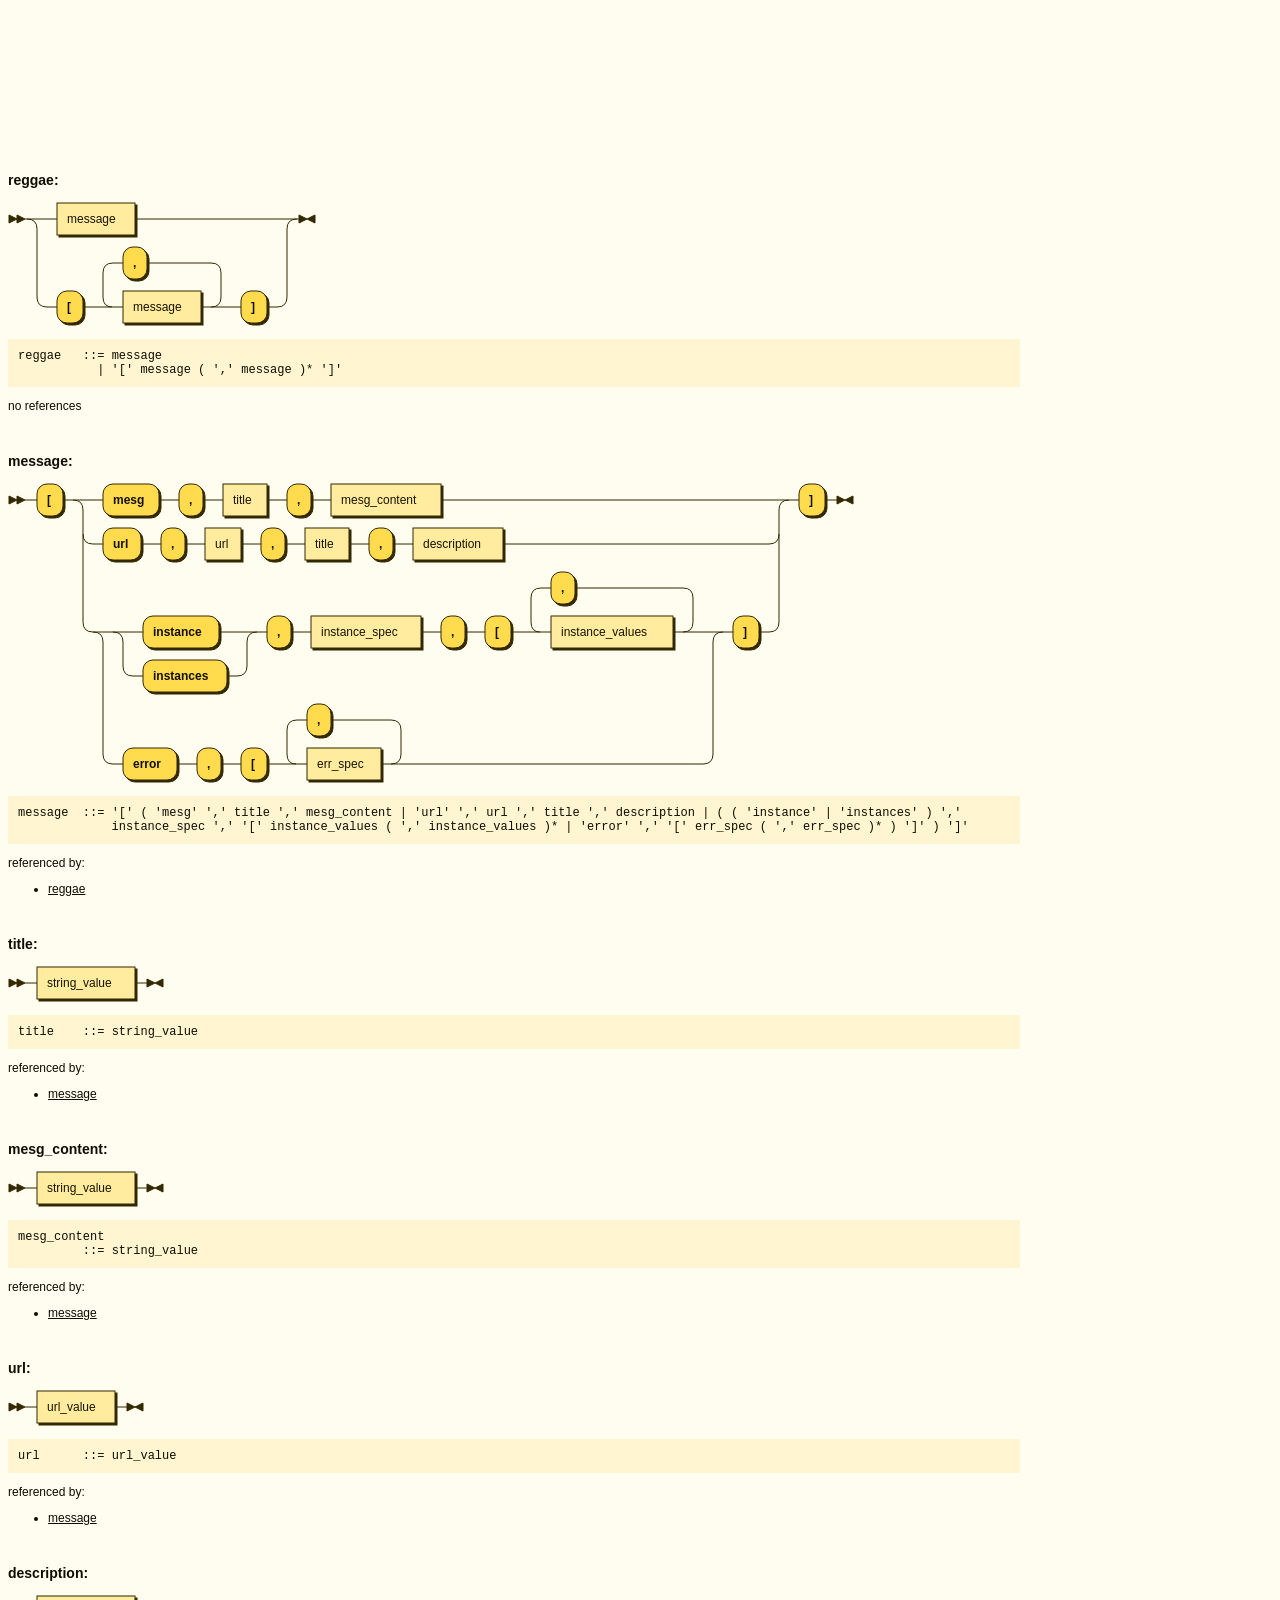
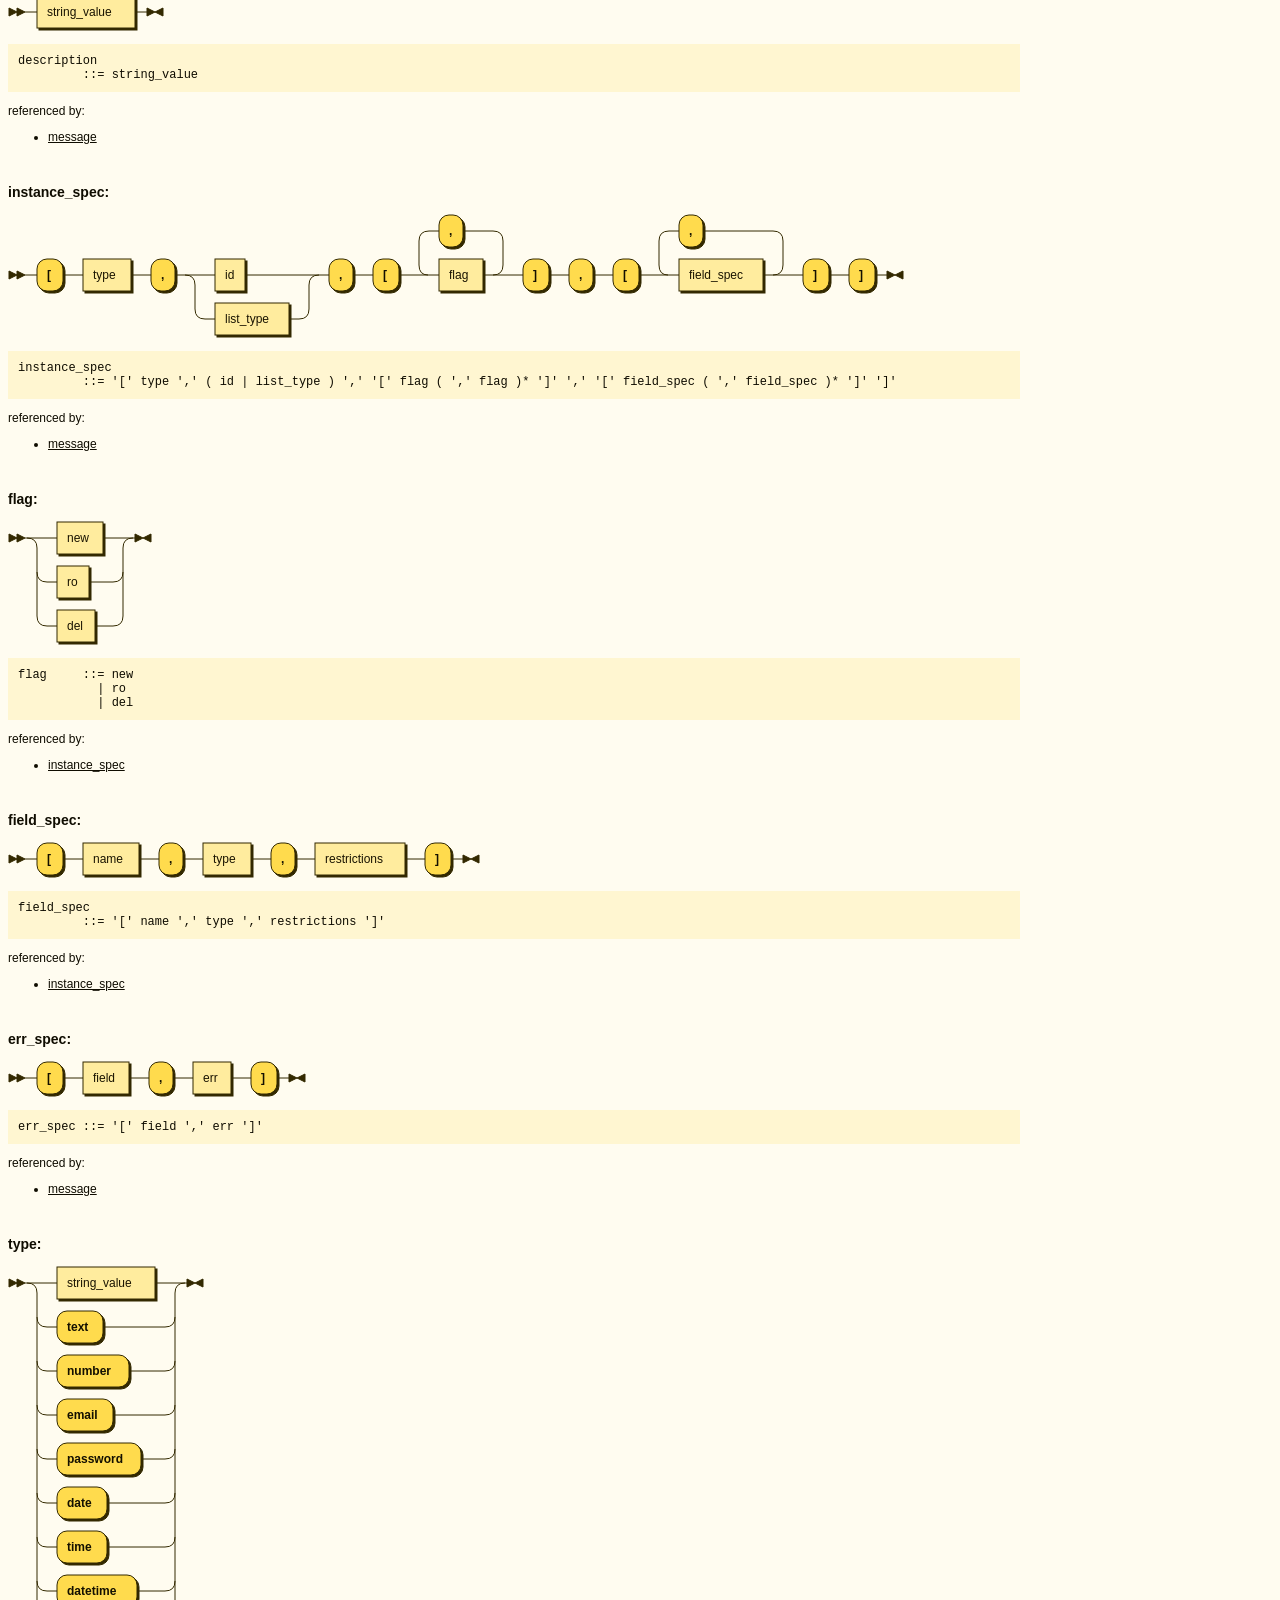
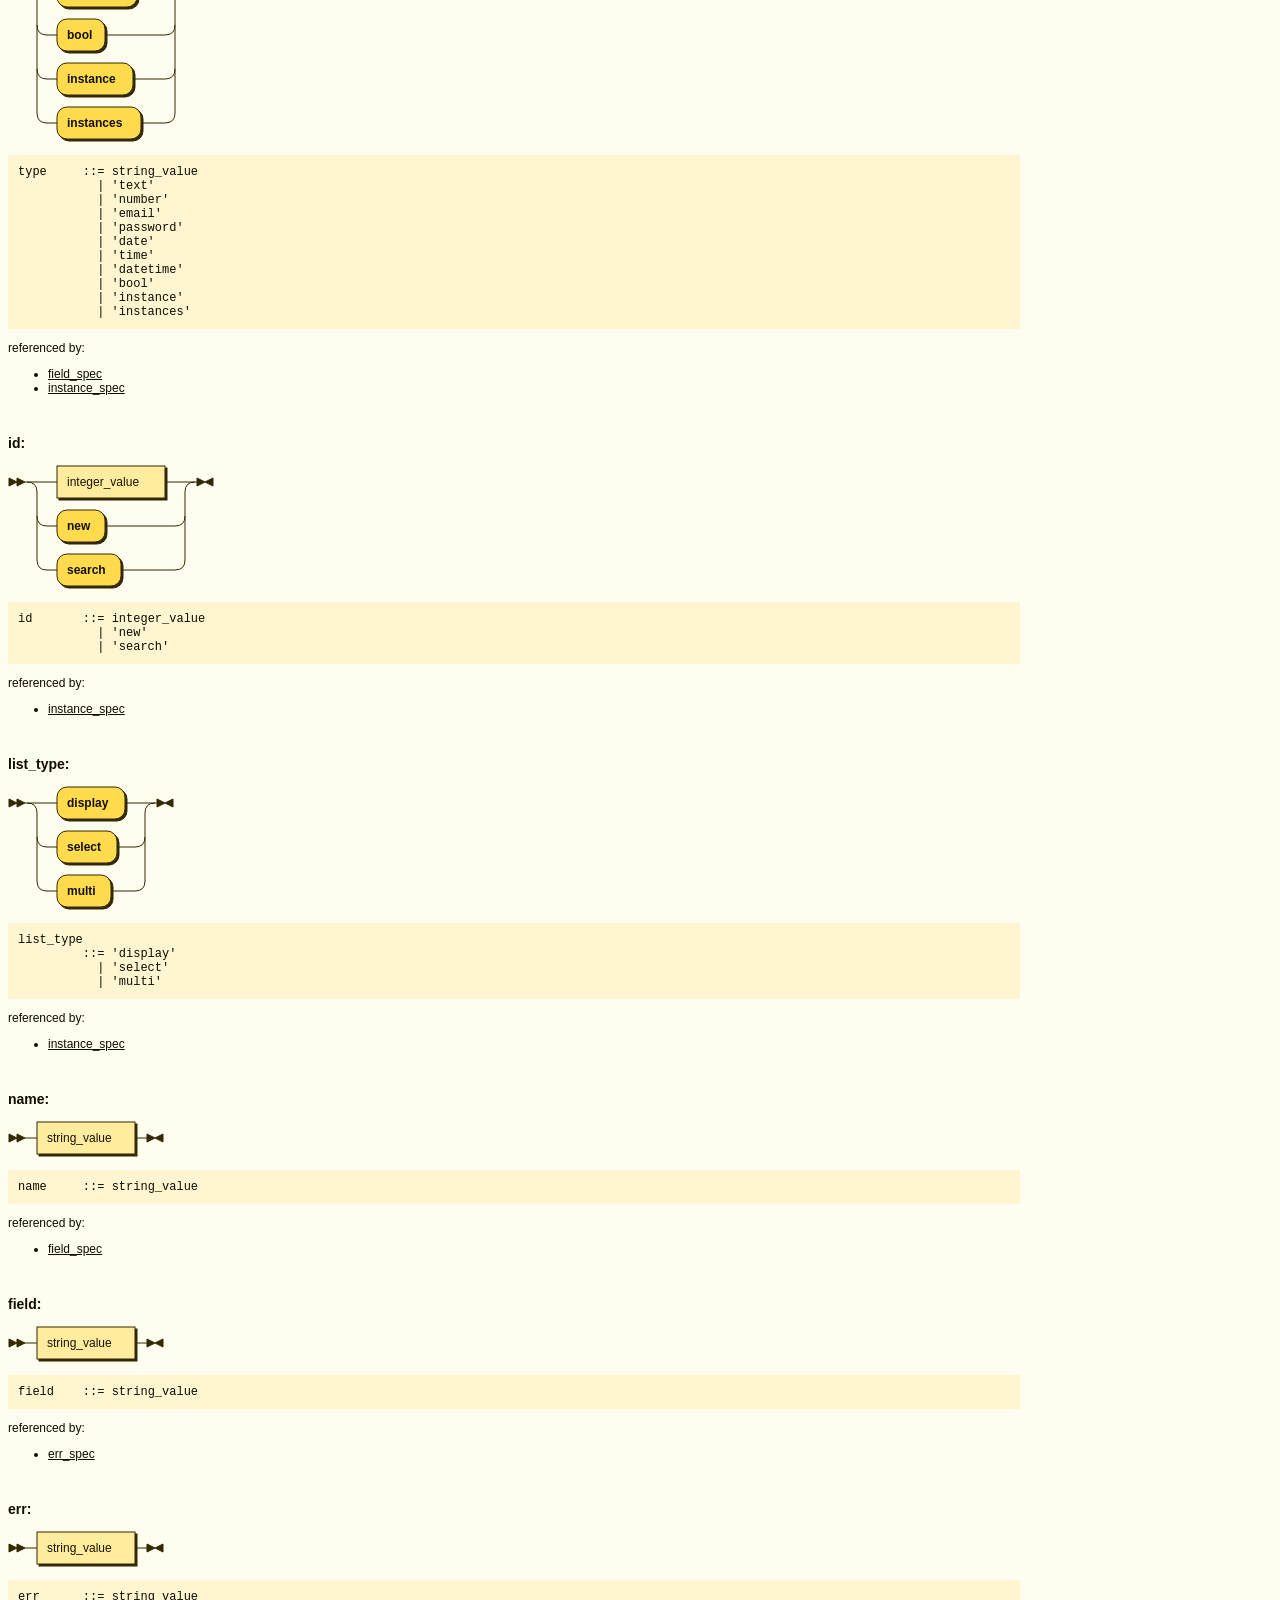
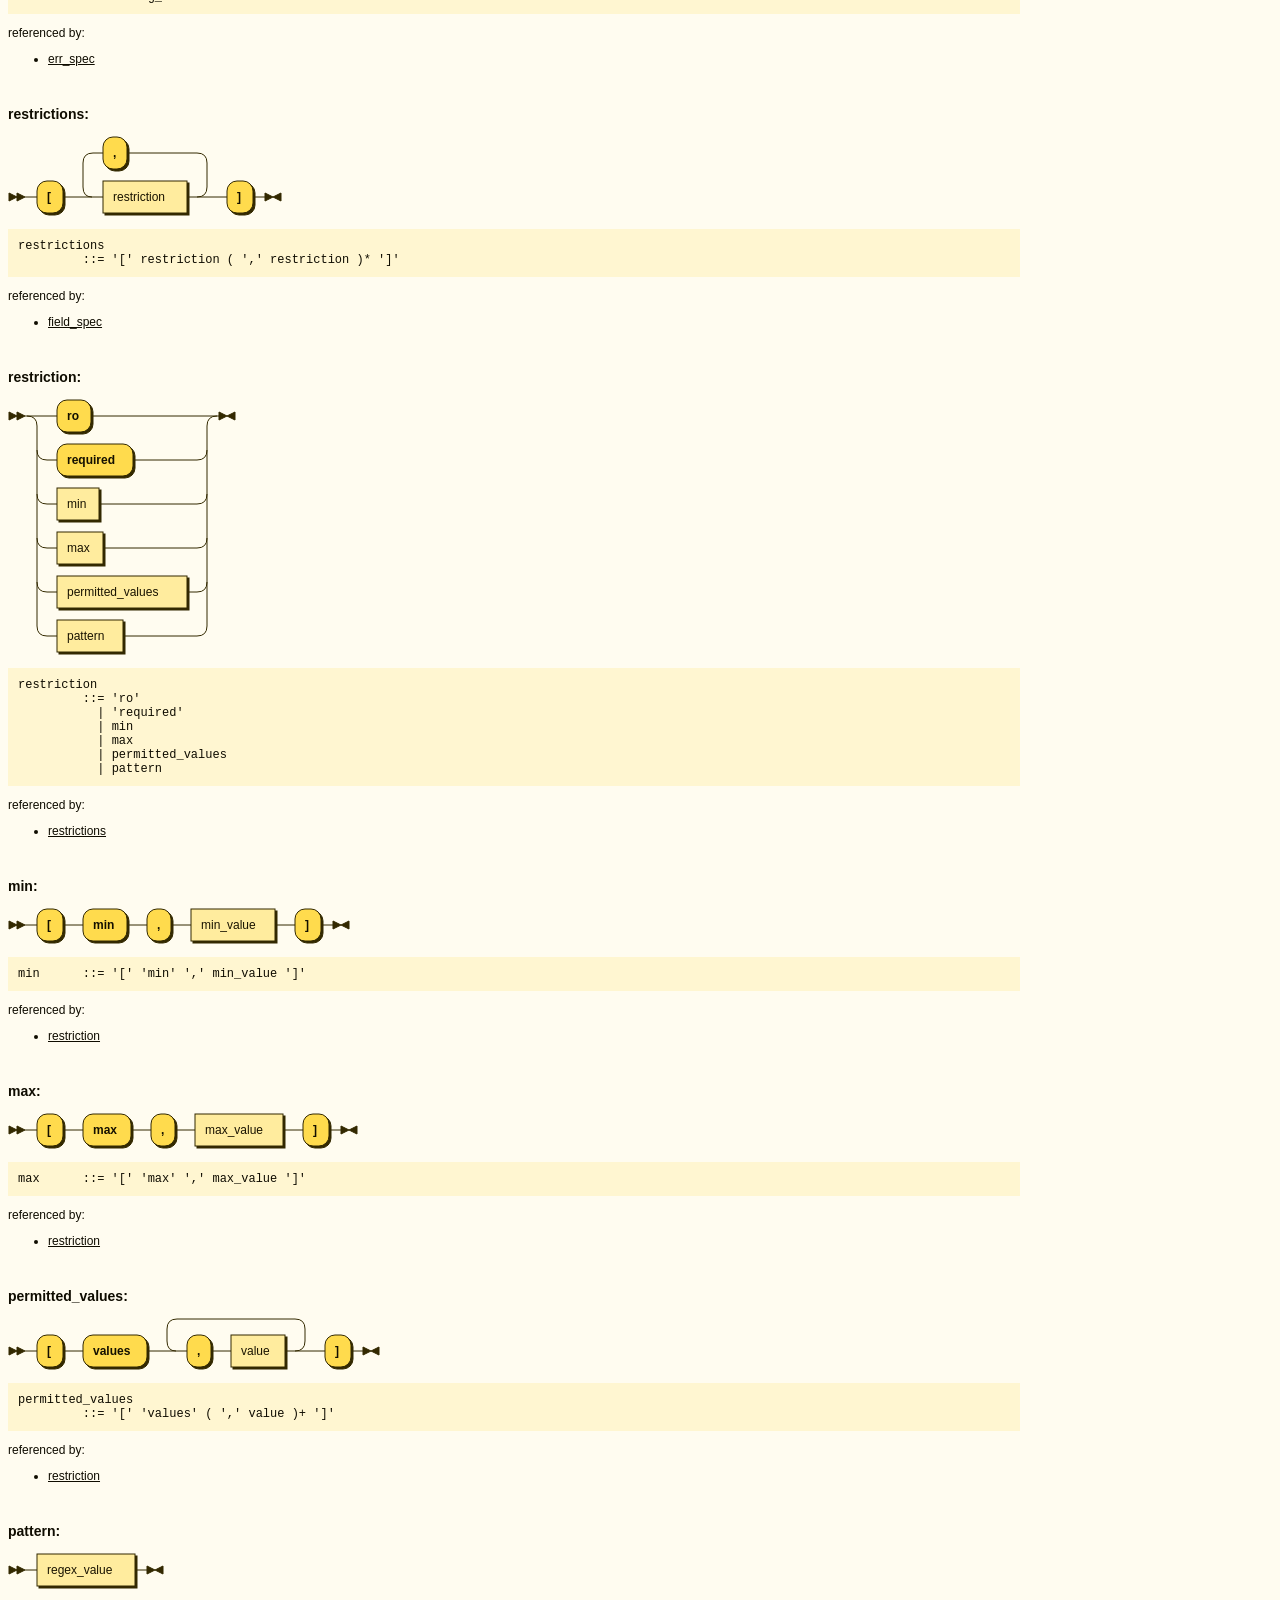
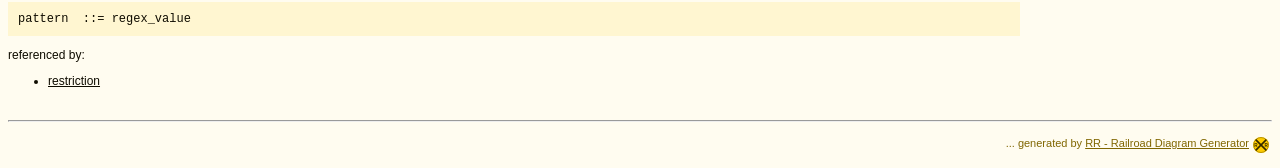
==== commit 6c5154ed: "some protocol changes, plus more in the README" ====
--- a/reggae.html
+++ b/reggae.html
@@ -263,7 +263,7 @@
          <ul>
             <li><a href="#message" title="message">message</a></li>
          </ul>
-      </p><br /><p style="font-size: 14px; font-weight:bold"><a name="instance_spec">instance_spec:</a></p><svg xmlns="http://www.w3.org/2000/svg" width="813" height="81">
+      </p><br /><p style="font-size: 14px; font-weight:bold"><a name="instance_spec">instance_spec:</a></p><svg xmlns="http://www.w3.org/2000/svg" width="897" height="125">
          <polygon points="9 61 1 57 1 65"/>
          <polygon points="17 61 9 57 9 65"/>
          <rect x="31" y="47" width="26" height="32" rx="10"/>
@@ -274,45 +274,48 @@
             <text class="nonterminal" x="85" y="65">type</text></a><rect x="145" y="47" width="24" height="32" rx="10"/>
          <rect x="143" y="45" width="24" height="32" class="terminal" rx="10"/>
          <text class="terminal" x="153" y="65">,</text><a xmlns:xlink="http://www.w3.org/1999/xlink" xlink:href="#id" xlink:title="id">
-            <rect x="189" y="47" width="30" height="32"/>
-            <rect x="187" y="45" width="30" height="32" class="nonterminal"/>
-            <text class="nonterminal" x="197" y="65">id</text></a><rect x="239" y="47" width="24" height="32" rx="10"/>
-         <rect x="237" y="45" width="24" height="32" class="terminal" rx="10"/>
-         <text class="terminal" x="247" y="65">,</text>
-         <rect x="283" y="47" width="26" height="32" rx="10"/>
-         <rect x="281" y="45" width="26" height="32" class="terminal" rx="10"/>
-         <text class="terminal" x="291" y="65">[</text><a xmlns:xlink="http://www.w3.org/1999/xlink" xlink:href="#flag" xlink:title="flag">
-            <rect x="349" y="47" width="44" height="32"/>
-            <rect x="347" y="45" width="44" height="32" class="nonterminal"/>
-            <text class="nonterminal" x="357" y="65">flag</text></a><rect x="349" y="3" width="24" height="32" rx="10"/>
-         <rect x="347" y="1" width="24" height="32" class="terminal" rx="10"/>
-         <text class="terminal" x="357" y="21">,</text>
-         <rect x="433" y="47" width="26" height="32" rx="10"/>
-         <rect x="431" y="45" width="26" height="32" class="terminal" rx="10"/>
-         <text class="terminal" x="441" y="65">]</text>
-         <rect x="479" y="47" width="24" height="32" rx="10"/>
-         <rect x="477" y="45" width="24" height="32" class="terminal" rx="10"/>
-         <text class="terminal" x="487" y="65">,</text>
-         <rect x="523" y="47" width="26" height="32" rx="10"/>
-         <rect x="521" y="45" width="26" height="32" class="terminal" rx="10"/>
-         <text class="terminal" x="531" y="65">[</text><a xmlns:xlink="http://www.w3.org/1999/xlink" xlink:href="#field_spec" xlink:title="field_spec">
-            <rect x="589" y="47" width="84" height="32"/>
-            <rect x="587" y="45" width="84" height="32" class="nonterminal"/>
-            <text class="nonterminal" x="597" y="65">field_spec</text></a><rect x="589" y="3" width="24" height="32" rx="10"/>
-         <rect x="587" y="1" width="24" height="32" class="terminal" rx="10"/>
-         <text class="terminal" x="597" y="21">,</text>
-         <rect x="713" y="47" width="26" height="32" rx="10"/>
-         <rect x="711" y="45" width="26" height="32" class="terminal" rx="10"/>
-         <text class="terminal" x="721" y="65">]</text>
-         <rect x="759" y="47" width="26" height="32" rx="10"/>
-         <rect x="757" y="45" width="26" height="32" class="terminal" rx="10"/>
-         <text class="terminal" x="767" y="65">]</text>
-         <path class="line" d="m17 61 h2 m0 0 h10 m26 0 h10 m0 0 h10 m48 0 h10 m0 0 h10 m24 0 h10 m0 0 h10 m30 0 h10 m0 0 h10 m24 0 h10 m0 0 h10 m26 0 h10 m20 0 h10 m44 0 h10 m-84 0 l20 0 m-1 0 q-9 0 -9 -10 l0 -24 q0 -10 10 -10 m64 44 l20 0 m-20 0 q10 0 10 -10 l0 -24 q0 -10 -10 -10 m-64 0 h10 m24 0 h10 m0 0 h20 m20 44 h10 m26 0 h10 m0 0 h10 m24 0 h10 m0 0 h10 m26 0 h10 m20 0 h10 m84 0 h10 m-124 0 l20 0 m-1 0 q-9 0 -9 -10 l0 -24 q0 -10 10 -10 m104 44 l20 0 m-20 0 q10 0 10 -10 l0 -24 q0 -10 -10 -10 m-104 0 h10 m24 0 h10 m0 0 h60 m20 44 h10 m26 0 h10 m0 0 h10 m26 0 h10 m3 0 h-3"/>
-         <polygon points="803 61 811 57 811 65"/>
-         <polygon points="803 61 795 57 795 65"/></svg><p>
+            <rect x="209" y="47" width="30" height="32"/>
+            <rect x="207" y="45" width="30" height="32" class="nonterminal"/>
+            <text class="nonterminal" x="217" y="65">id</text></a><a xmlns:xlink="http://www.w3.org/1999/xlink" xlink:href="#list_type" xlink:title="list_type">
+            <rect x="209" y="91" width="74" height="32"/>
+            <rect x="207" y="89" width="74" height="32" class="nonterminal"/>
+            <text class="nonterminal" x="217" y="109">list_type</text></a><rect x="323" y="47" width="24" height="32" rx="10"/>
+         <rect x="321" y="45" width="24" height="32" class="terminal" rx="10"/>
+         <text class="terminal" x="331" y="65">,</text>
+         <rect x="367" y="47" width="26" height="32" rx="10"/>
+         <rect x="365" y="45" width="26" height="32" class="terminal" rx="10"/>
+         <text class="terminal" x="375" y="65">[</text><a xmlns:xlink="http://www.w3.org/1999/xlink" xlink:href="#flag" xlink:title="flag">
+            <rect x="433" y="47" width="44" height="32"/>
+            <rect x="431" y="45" width="44" height="32" class="nonterminal"/>
+            <text class="nonterminal" x="441" y="65">flag</text></a><rect x="433" y="3" width="24" height="32" rx="10"/>
+         <rect x="431" y="1" width="24" height="32" class="terminal" rx="10"/>
+         <text class="terminal" x="441" y="21">,</text>
+         <rect x="517" y="47" width="26" height="32" rx="10"/>
+         <rect x="515" y="45" width="26" height="32" class="terminal" rx="10"/>
+         <text class="terminal" x="525" y="65">]</text>
+         <rect x="563" y="47" width="24" height="32" rx="10"/>
+         <rect x="561" y="45" width="24" height="32" class="terminal" rx="10"/>
+         <text class="terminal" x="571" y="65">,</text>
+         <rect x="607" y="47" width="26" height="32" rx="10"/>
+         <rect x="605" y="45" width="26" height="32" class="terminal" rx="10"/>
+         <text class="terminal" x="615" y="65">[</text><a xmlns:xlink="http://www.w3.org/1999/xlink" xlink:href="#field_spec" xlink:title="field_spec">
+            <rect x="673" y="47" width="84" height="32"/>
+            <rect x="671" y="45" width="84" height="32" class="nonterminal"/>
+            <text class="nonterminal" x="681" y="65">field_spec</text></a><rect x="673" y="3" width="24" height="32" rx="10"/>
+         <rect x="671" y="1" width="24" height="32" class="terminal" rx="10"/>
+         <text class="terminal" x="681" y="21">,</text>
+         <rect x="797" y="47" width="26" height="32" rx="10"/>
+         <rect x="795" y="45" width="26" height="32" class="terminal" rx="10"/>
+         <text class="terminal" x="805" y="65">]</text>
+         <rect x="843" y="47" width="26" height="32" rx="10"/>
+         <rect x="841" y="45" width="26" height="32" class="terminal" rx="10"/>
+         <text class="terminal" x="851" y="65">]</text>
+         <path class="line" d="m17 61 h2 m0 0 h10 m26 0 h10 m0 0 h10 m48 0 h10 m0 0 h10 m24 0 h10 m20 0 h10 m30 0 h10 m0 0 h44 m-114 0 h20 m94 0 h20 m-134 0 q10 0 10 10 m114 0 q0 -10 10 -10 m-124 10 v24 m114 0 v-24 m-114 24 q0 10 10 10 m94 0 q10 0 10 -10 m-104 10 h10 m74 0 h10 m20 -44 h10 m24 0 h10 m0 0 h10 m26 0 h10 m20 0 h10 m44 0 h10 m-84 0 l20 0 m-1 0 q-9 0 -9 -10 l0 -24 q0 -10 10 -10 m64 44 l20 0 m-20 0 q10 0 10 -10 l0 -24 q0 -10 -10 -10 m-64 0 h10 m24 0 h10 m0 0 h20 m20 44 h10 m26 0 h10 m0 0 h10 m24 0 h10 m0 0 h10 m26 0 h10 m20 0 h10 m84 0 h10 m-124 0 l20 0 m-1 0 q-9 0 -9 -10 l0 -24 q0 -10 10 -10 m104 44 l20 0 m-20 0 q10 0 10 -10 l0 -24 q0 -10 -10 -10 m-104 0 h10 m24 0 h10 m0 0 h60 m20 44 h10 m26 0 h10 m0 0 h10 m26 0 h10 m3 0 h-3"/>
+         <polygon points="887 61 895 57 895 65"/>
+         <polygon points="887 61 879 57 879 65"/></svg><p>
          <div class="ebnf"><code>
                <div><a href="#instance_spec" title="instance_spec">instance_spec</a></div>
-               <div>         ::= '[' <a href="#type" title="type">type</a> ',' <a href="#id" title="id">id</a> ',' '[' <a href="#flag" title="flag">flag</a> ( ',' <a href="#flag" title="flag">flag</a> )* ']' ',' '[' <a href="#field_spec" title="field_spec">field_spec</a> ( ',' <a href="#field_spec" title="field_spec">field_spec</a> )* ']' ']'</div></code></div>
+               <div>         ::= '[' <a href="#type" title="type">type</a> ',' ( <a href="#id" title="id">id</a> | <a href="#list_type" title="list_type">list_type</a> ) ',' '[' <a href="#flag" title="flag">flag</a> ( ',' <a href="#flag" title="flag">flag</a> )* ']' ',' '[' <a href="#field_spec" title="field_spec">field_spec</a> ( ',' <a href="#field_spec" title="field_spec">field_spec</a> )* ']' ']'</div></code></div>
       </p>
       <p>referenced by:
          <ul>
@@ -455,7 +458,7 @@
             <li><a href="#field_spec" title="field_spec">field_spec</a></li>
             <li><a href="#instance_spec" title="instance_spec">instance_spec</a></li>
          </ul>
-      </p><br /><p style="font-size: 14px; font-weight:bold"><a name="id">id:</a></p><svg xmlns="http://www.w3.org/2000/svg" width="207" height="213">
+      </p><br /><p style="font-size: 14px; font-weight:bold"><a name="id">id:</a></p><svg xmlns="http://www.w3.org/2000/svg" width="207" height="125">
          <polygon points="9 17 1 13 1 21"/>
          <polygon points="17 17 9 13 9 21"/><a xmlns:xlink="http://www.w3.org/1999/xlink" xlink:href="#integer_value" xlink:title="integer_value">
             <rect x="51" y="3" width="108" height="32"/>
@@ -466,19 +469,36 @@
          <rect x="51" y="91" width="64" height="32" rx="10"/>
          <rect x="49" y="89" width="64" height="32" class="terminal" rx="10"/>
          <text class="terminal" x="59" y="109">search</text>
-         <rect x="51" y="135" width="60" height="32" rx="10"/>
-         <rect x="49" y="133" width="60" height="32" class="terminal" rx="10"/>
-         <text class="terminal" x="59" y="153">select</text>
-         <rect x="51" y="179" width="54" height="32" rx="10"/>
-         <rect x="49" y="177" width="54" height="32" class="terminal" rx="10"/>
-         <text class="terminal" x="59" y="197">multi</text>
-         <path class="line" d="m17 17 h2 m20 0 h10 m108 0 h10 m-148 0 h20 m128 0 h20 m-168 0 q10 0 10 10 m148 0 q0 -10 10 -10 m-158 10 v24 m148 0 v-24 m-148 24 q0 10 10 10 m128 0 q10 0 10 -10 m-138 10 h10 m48 0 h10 m0 0 h60 m-138 -10 v20 m148 0 v-20 m-148 20 v24 m148 0 v-24 m-148 24 q0 10 10 10 m128 0 q10 0 10 -10 m-138 10 h10 m64 0 h10 m0 0 h44 m-138 -10 v20 m148 0 v-20 m-148 20 v24 m148 0 v-24 m-148 24 q0 10 10 10 m128 0 q10 0 10 -10 m-138 10 h10 m60 0 h10 m0 0 h48 m-138 -10 v20 m148 0 v-20 m-148 20 v24 m148 0 v-24 m-148 24 q0 10 10 10 m128 0 q10 0 10 -10 m-138 10 h10 m54 0 h10 m0 0 h54 m23 -176 h-3"/>
+         <path class="line" d="m17 17 h2 m20 0 h10 m108 0 h10 m-148 0 h20 m128 0 h20 m-168 0 q10 0 10 10 m148 0 q0 -10 10 -10 m-158 10 v24 m148 0 v-24 m-148 24 q0 10 10 10 m128 0 q10 0 10 -10 m-138 10 h10 m48 0 h10 m0 0 h60 m-138 -10 v20 m148 0 v-20 m-148 20 v24 m148 0 v-24 m-148 24 q0 10 10 10 m128 0 q10 0 10 -10 m-138 10 h10 m64 0 h10 m0 0 h44 m23 -88 h-3"/>
          <polygon points="197 17 205 13 205 21"/>
          <polygon points="197 17 189 13 189 21"/></svg><p>
          <div class="ebnf"><code>
                <div><a href="#id" title="id">id</a>       ::= <a href="#integer_value" title="integer_value">integer_value</a></div>
                <div>           | 'new'</div>
-               <div>           | 'search'</div>
+               <div>           | 'search'</div></code></div>
+      </p>
+      <p>referenced by:
+         <ul>
+            <li><a href="#instance_spec" title="instance_spec">instance_spec</a></li>
+         </ul>
+      </p><br /><p style="font-size: 14px; font-weight:bold"><a name="list_type">list_type:</a></p><svg xmlns="http://www.w3.org/2000/svg" width="167" height="125">
+         <polygon points="9 17 1 13 1 21"/>
+         <polygon points="17 17 9 13 9 21"/>
+         <rect x="51" y="3" width="68" height="32" rx="10"/>
+         <rect x="49" y="1" width="68" height="32" class="terminal" rx="10"/>
+         <text class="terminal" x="59" y="21">display</text>
+         <rect x="51" y="47" width="60" height="32" rx="10"/>
+         <rect x="49" y="45" width="60" height="32" class="terminal" rx="10"/>
+         <text class="terminal" x="59" y="65">select</text>
+         <rect x="51" y="91" width="54" height="32" rx="10"/>
+         <rect x="49" y="89" width="54" height="32" class="terminal" rx="10"/>
+         <text class="terminal" x="59" y="109">multi</text>
+         <path class="line" d="m17 17 h2 m20 0 h10 m68 0 h10 m-108 0 h20 m88 0 h20 m-128 0 q10 0 10 10 m108 0 q0 -10 10 -10 m-118 10 v24 m108 0 v-24 m-108 24 q0 10 10 10 m88 0 q10 0 10 -10 m-98 10 h10 m60 0 h10 m0 0 h8 m-98 -10 v20 m108 0 v-20 m-108 20 v24 m108 0 v-24 m-108 24 q0 10 10 10 m88 0 q10 0 10 -10 m-98 10 h10 m54 0 h10 m0 0 h14 m23 -88 h-3"/>
+         <polygon points="157 17 165 13 165 21"/>
+         <polygon points="157 17 149 13 149 21"/></svg><p>
+         <div class="ebnf"><code>
+               <div><a href="#list_type" title="list_type">list_type</a></div>
+               <div>         ::= 'display'</div>
                <div>           | 'select'</div>
                <div>           | 'multi'</div></code></div>
       </p>
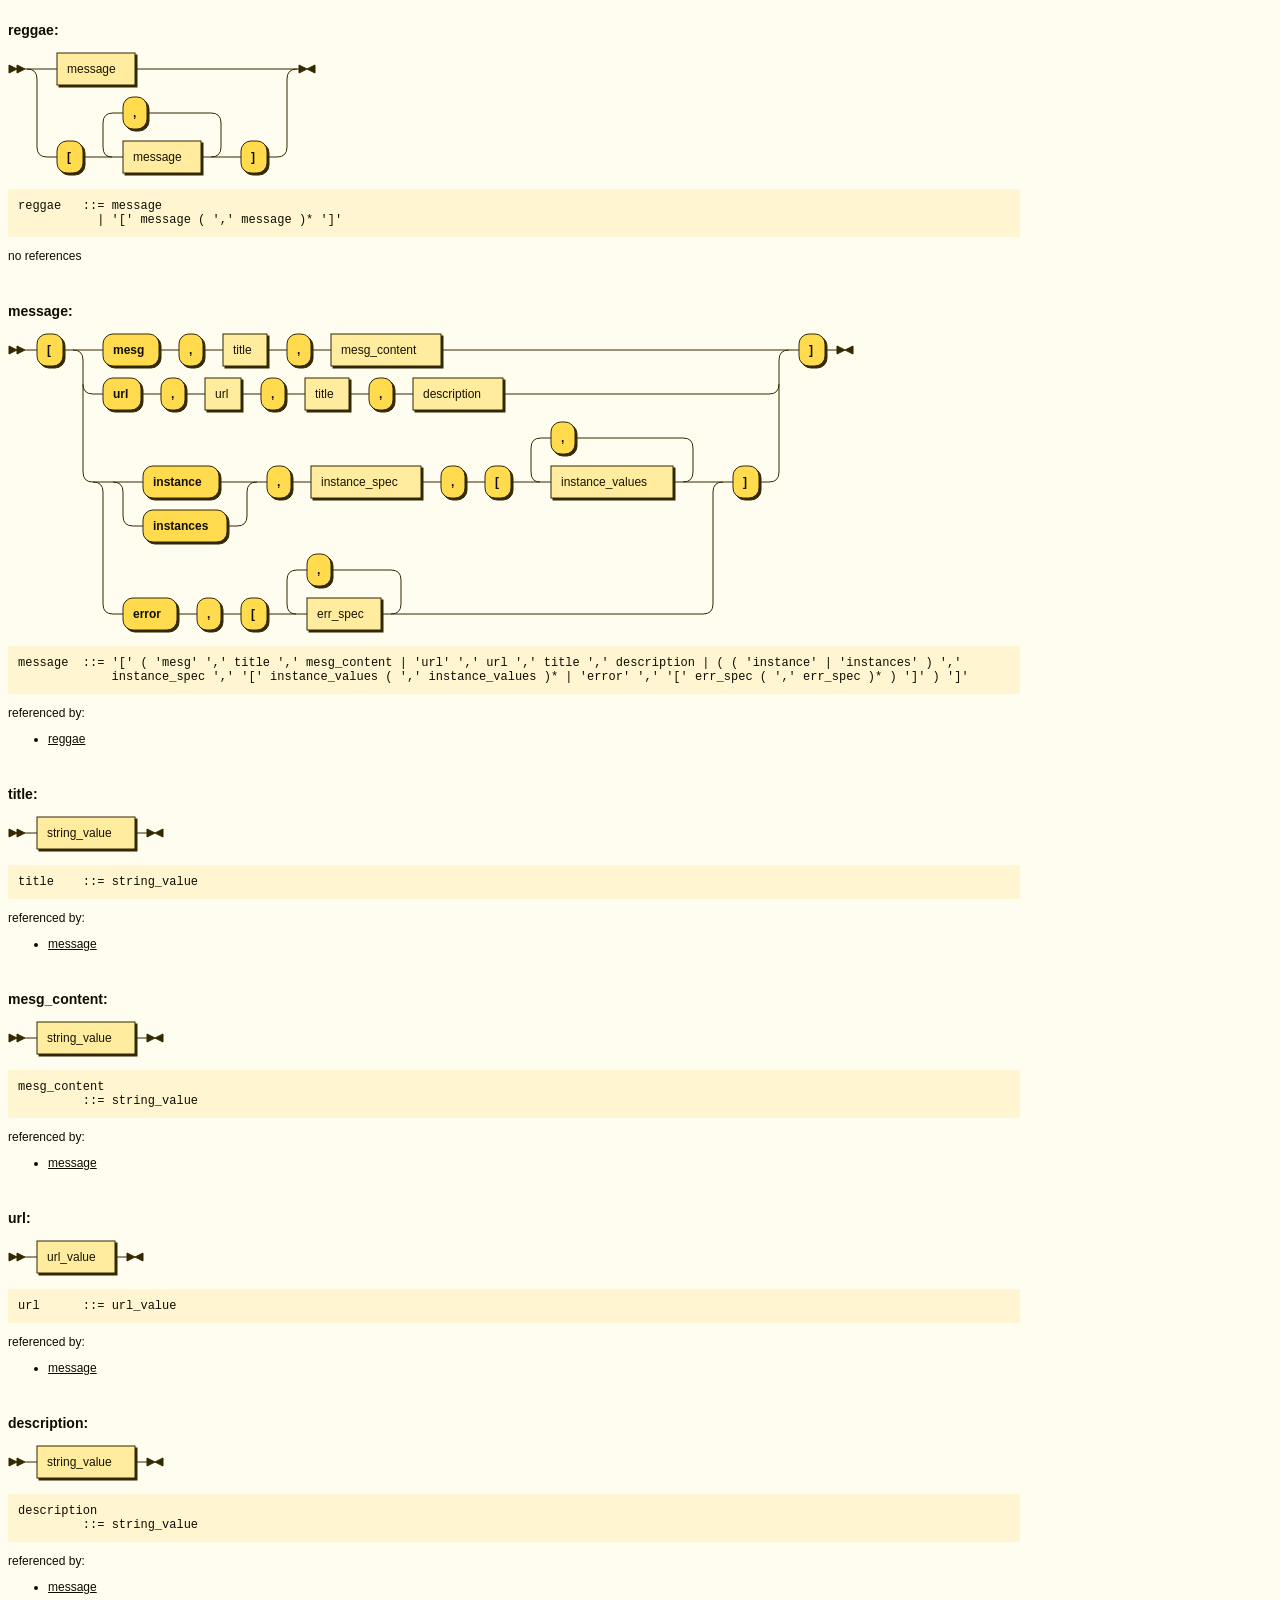
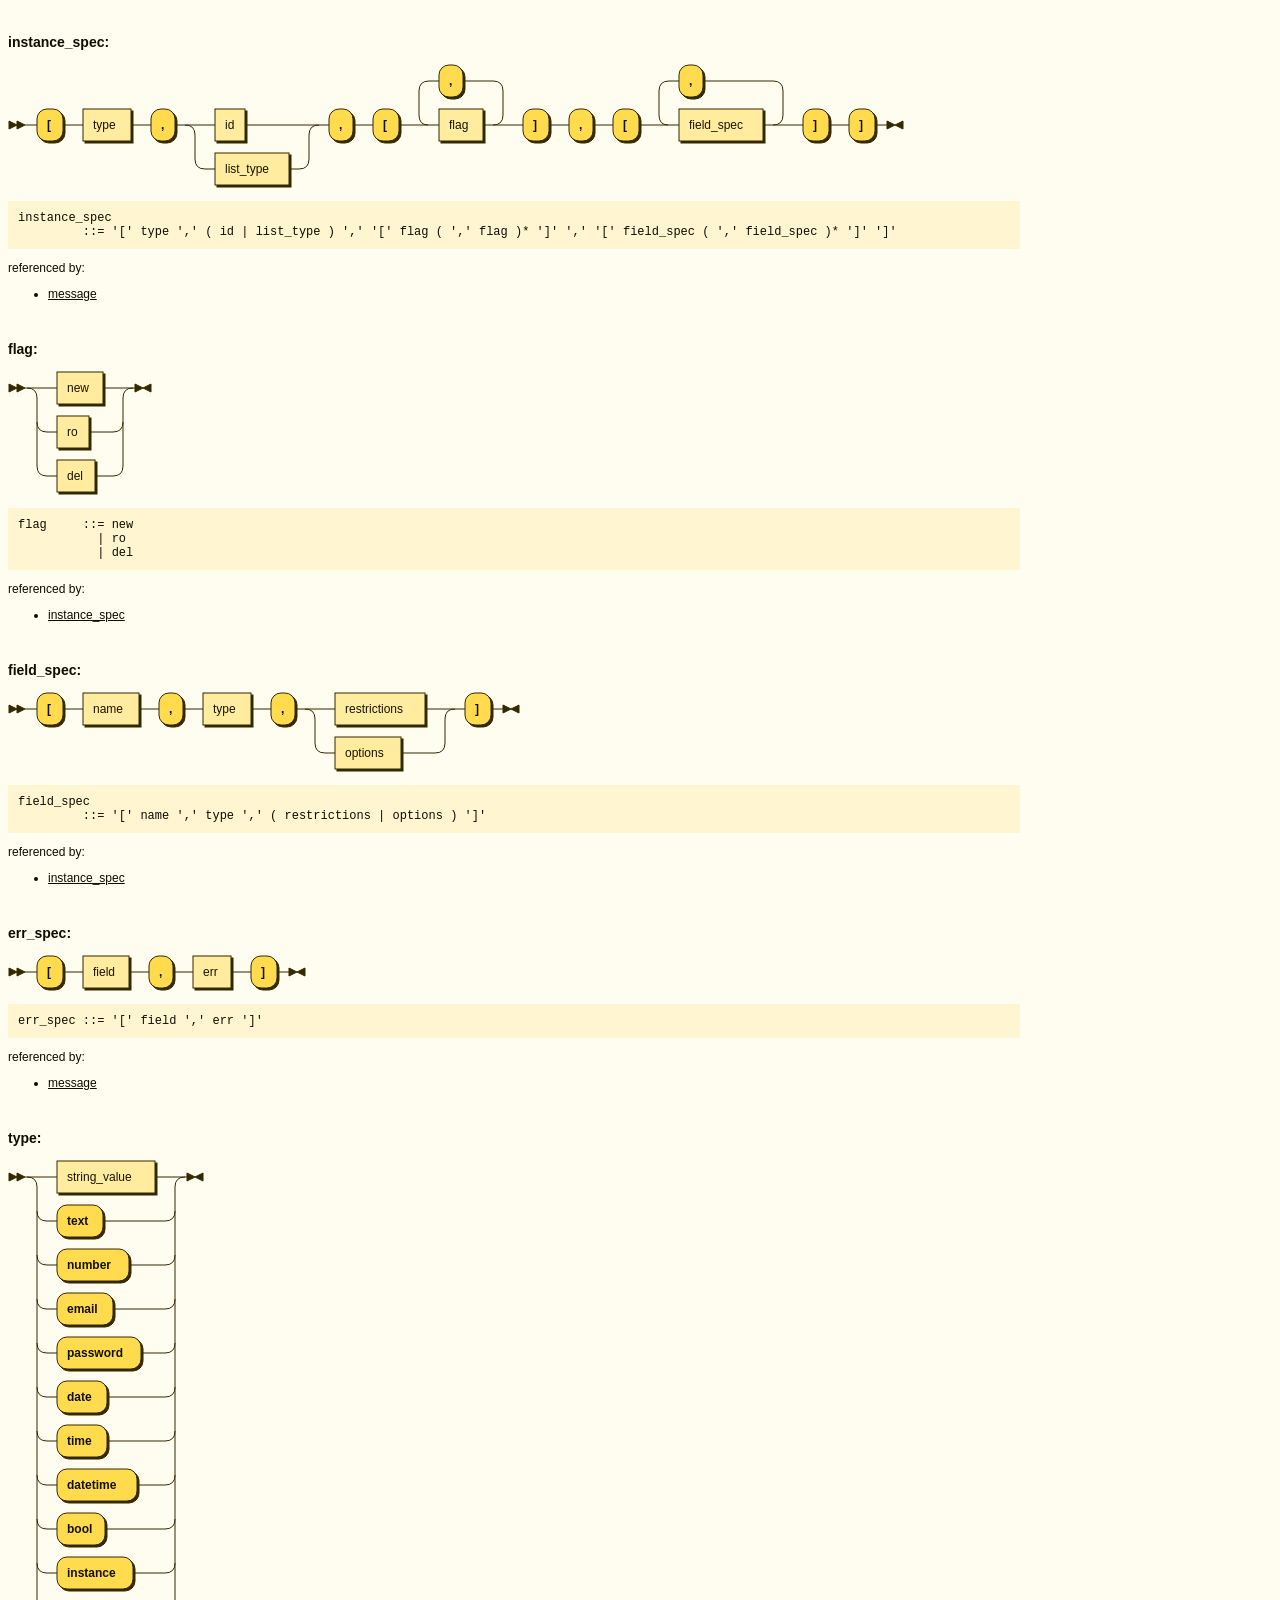
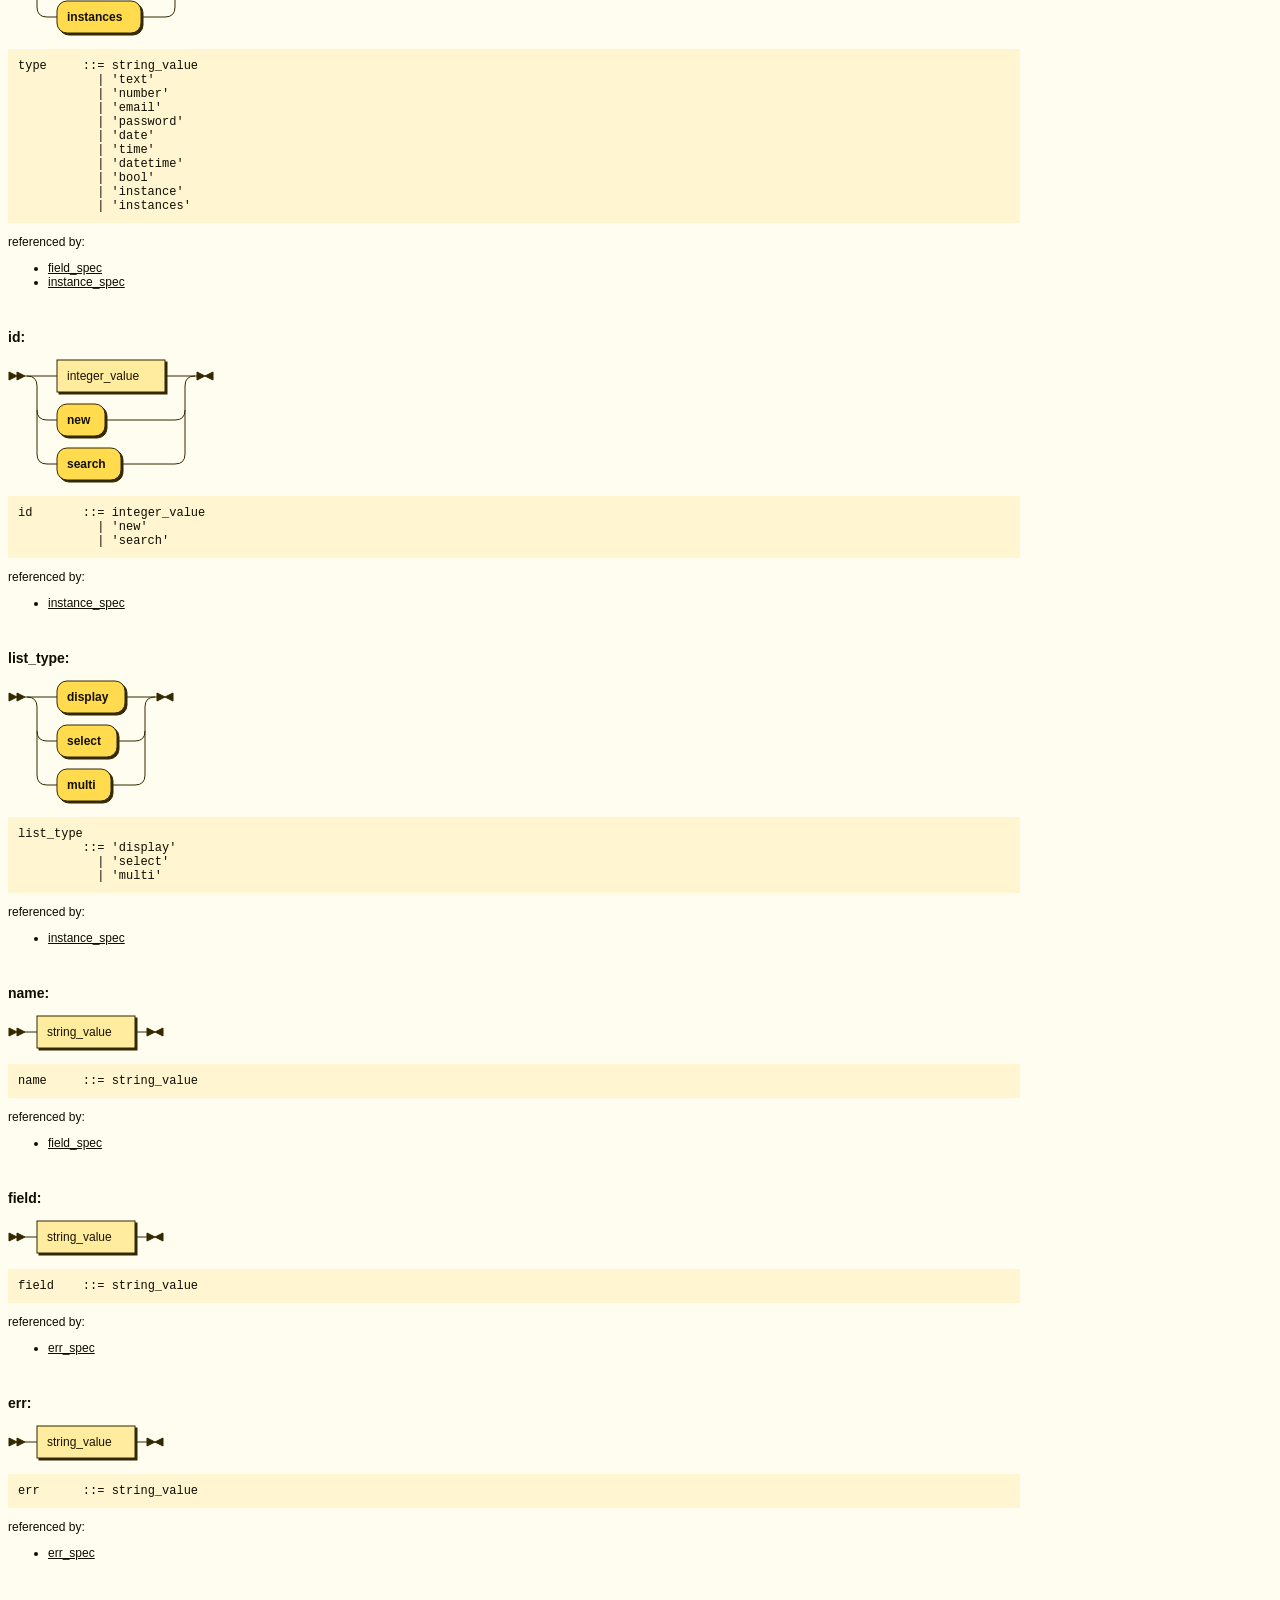
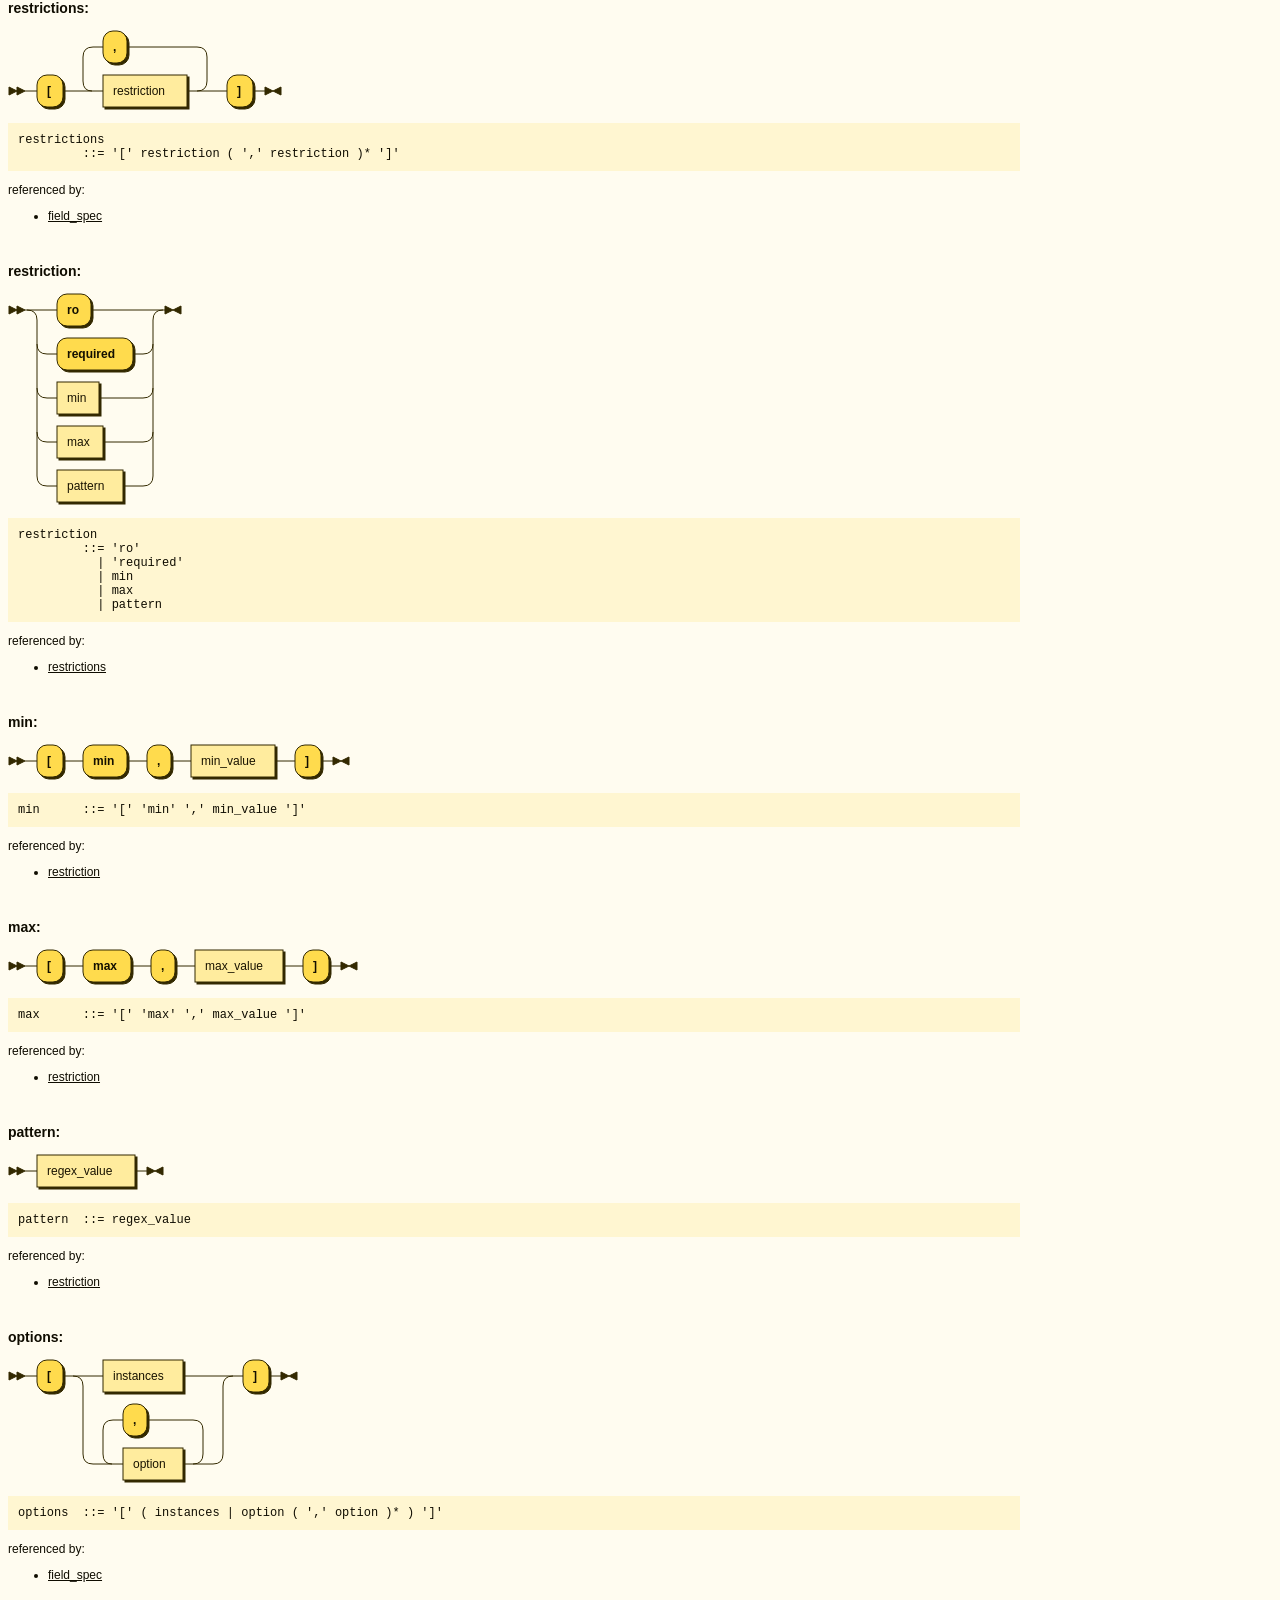
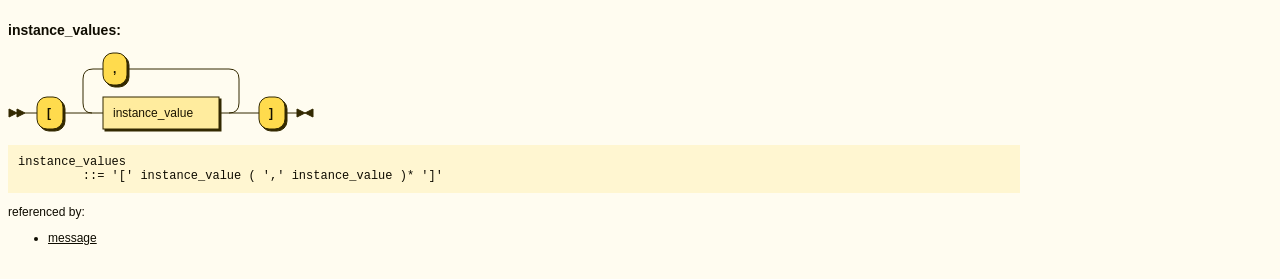
==== commit 46b4ddb2: "reggae update; simplify spec>" ====
--- a/reggae.html
+++ b/reggae.html
@@ -2,7 +2,7 @@
 <html xmlns="http://www.w3.org/1999/xhtml">
    <head>
       <meta http-equiv="Content-Type" content="application/xhtml+xml; charset=UTF-8" />
-      <meta name="generator" content="Railroad Diagram Generator 2.0" />
+      <meta name="generator" content="Railroad Diagram Generator 2.2-SNAPSHOT" />
       <style type="text/css">
     ::-moz-selection
     {
@@ -58,7 +58,7 @@
     {
       font:12px SFMono-Regular,Consolas,Liberation Mono,Menlo,Courier,monospace;
     }
-  </style><svg xmlns="http://www.w3.org/2000/svg">
+  </style><svg xmlns="http://www.w3.org/2000/svg" style="height: 0">
          <defs>
             <style type="text/css">
     @namespace "http://www.w3.org/2000/svg";
@@ -344,7 +344,7 @@
          <ul>
             <li><a href="#instance_spec" title="instance_spec">instance_spec</a></li>
          </ul>
-      </p><br /><p style="font-size: 14px; font-weight:bold"><a name="field_spec">field_spec:</a></p><svg xmlns="http://www.w3.org/2000/svg" width="473" height="37">
+      </p><br /><p style="font-size: 14px; font-weight:bold"><a name="field_spec">field_spec:</a></p><svg xmlns="http://www.w3.org/2000/svg" width="513" height="81">
          <polygon points="9 17 1 13 1 21"/>
          <polygon points="17 17 9 13 9 21"/>
          <rect x="31" y="3" width="26" height="32" rx="10"/>
@@ -360,17 +360,20 @@
             <text class="nonterminal" x="205" y="21">type</text></a><rect x="265" y="3" width="24" height="32" rx="10"/>
          <rect x="263" y="1" width="24" height="32" class="terminal" rx="10"/>
          <text class="terminal" x="273" y="21">,</text><a xmlns:xlink="http://www.w3.org/1999/xlink" xlink:href="#restrictions" xlink:title="restrictions">
-            <rect x="309" y="3" width="90" height="32"/>
-            <rect x="307" y="1" width="90" height="32" class="nonterminal"/>
-            <text class="nonterminal" x="317" y="21">restrictions</text></a><rect x="419" y="3" width="26" height="32" rx="10"/>
-         <rect x="417" y="1" width="26" height="32" class="terminal" rx="10"/>
-         <text class="terminal" x="427" y="21">]</text>
-         <path class="line" d="m17 17 h2 m0 0 h10 m26 0 h10 m0 0 h10 m56 0 h10 m0 0 h10 m24 0 h10 m0 0 h10 m48 0 h10 m0 0 h10 m24 0 h10 m0 0 h10 m90 0 h10 m0 0 h10 m26 0 h10 m3 0 h-3"/>
-         <polygon points="463 17 471 13 471 21"/>
-         <polygon points="463 17 455 13 455 21"/></svg><p>
+            <rect x="329" y="3" width="90" height="32"/>
+            <rect x="327" y="1" width="90" height="32" class="nonterminal"/>
+            <text class="nonterminal" x="337" y="21">restrictions</text></a><a xmlns:xlink="http://www.w3.org/1999/xlink" xlink:href="#options" xlink:title="options">
+            <rect x="329" y="47" width="66" height="32"/>
+            <rect x="327" y="45" width="66" height="32" class="nonterminal"/>
+            <text class="nonterminal" x="337" y="65">options</text></a><rect x="459" y="3" width="26" height="32" rx="10"/>
+         <rect x="457" y="1" width="26" height="32" class="terminal" rx="10"/>
+         <text class="terminal" x="467" y="21">]</text>
+         <path class="line" d="m17 17 h2 m0 0 h10 m26 0 h10 m0 0 h10 m56 0 h10 m0 0 h10 m24 0 h10 m0 0 h10 m48 0 h10 m0 0 h10 m24 0 h10 m20 0 h10 m90 0 h10 m-130 0 h20 m110 0 h20 m-150 0 q10 0 10 10 m130 0 q0 -10 10 -10 m-140 10 v24 m130 0 v-24 m-130 24 q0 10 10 10 m110 0 q10 0 10 -10 m-120 10 h10 m66 0 h10 m0 0 h24 m20 -44 h10 m26 0 h10 m3 0 h-3"/>
+         <polygon points="503 17 511 13 511 21"/>
+         <polygon points="503 17 495 13 495 21"/></svg><p>
          <div class="ebnf"><code>
                <div><a href="#field_spec" title="field_spec">field_spec</a></div>
-               <div>         ::= '[' <a href="#name" title="name">name</a> ',' <a href="#type" title="type">type</a> ',' <a href="#restrictions" title="restrictions">restrictions</a> ']'</div></code></div>
+               <div>         ::= '[' <a href="#name" title="name">name</a> ',' <a href="#type" title="type">type</a> ',' ( <a href="#restrictions" title="restrictions">restrictions</a> | <a href="#options" title="options">options</a> ) ']'</div></code></div>
       </p>
       <p>referenced by:
          <ul>
@@ -576,7 +579,7 @@
          <ul>
             <li><a href="#field_spec" title="field_spec">field_spec</a></li>
          </ul>
-      </p><br /><p style="font-size: 14px; font-weight:bold"><a name="restriction">restriction:</a></p><svg xmlns="http://www.w3.org/2000/svg" width="229" height="257">
+      </p><br /><p style="font-size: 14px; font-weight:bold"><a name="restriction">restriction:</a></p><svg xmlns="http://www.w3.org/2000/svg" width="175" height="213">
          <polygon points="9 17 1 13 1 21"/>
          <polygon points="17 17 9 13 9 21"/>
          <rect x="51" y="3" width="34" height="32" rx="10"/>
@@ -590,22 +593,18 @@
             <text class="nonterminal" x="59" y="109">min</text></a><a xmlns:xlink="http://www.w3.org/1999/xlink" xlink:href="#max" xlink:title="max">
             <rect x="51" y="135" width="46" height="32"/>
             <rect x="49" y="133" width="46" height="32" class="nonterminal"/>
-            <text class="nonterminal" x="59" y="153">max</text></a><a xmlns:xlink="http://www.w3.org/1999/xlink" xlink:href="#permitted_values" xlink:title="permitted_values">
-            <rect x="51" y="179" width="130" height="32"/>
-            <rect x="49" y="177" width="130" height="32" class="nonterminal"/>
-            <text class="nonterminal" x="59" y="197">permitted_values</text></a><a xmlns:xlink="http://www.w3.org/1999/xlink" xlink:href="#pattern" xlink:title="pattern">
-            <rect x="51" y="223" width="66" height="32"/>
-            <rect x="49" y="221" width="66" height="32" class="nonterminal"/>
-            <text class="nonterminal" x="59" y="241">pattern</text></a><path class="line" d="m17 17 h2 m20 0 h10 m34 0 h10 m0 0 h96 m-170 0 h20 m150 0 h20 m-190 0 q10 0 10 10 m170 0 q0 -10 10 -10 m-180 10 v24 m170 0 v-24 m-170 24 q0 10 10 10 m150 0 q10 0 10 -10 m-160 10 h10 m76 0 h10 m0 0 h54 m-160 -10 v20 m170 0 v-20 m-170 20 v24 m170 0 v-24 m-170 24 q0 10 10 10 m150 0 q10 0 10 -10 m-160 10 h10 m42 0 h10 m0 0 h88 m-160 -10 v20 m170 0 v-20 m-170 20 v24 m170 0 v-24 m-170 24 q0 10 10 10 m150 0 q10 0 10 -10 m-160 10 h10 m46 0 h10 m0 0 h84 m-160 -10 v20 m170 0 v-20 m-170 20 v24 m170 0 v-24 m-170 24 q0 10 10 10 m150 0 q10 0 10 -10 m-160 10 h10 m130 0 h10 m-160 -10 v20 m170 0 v-20 m-170 20 v24 m170 0 v-24 m-170 24 q0 10 10 10 m150 0 q10 0 10 -10 m-160 10 h10 m66 0 h10 m0 0 h64 m23 -220 h-3"/>
-         <polygon points="219 17 227 13 227 21"/>
-         <polygon points="219 17 211 13 211 21"/></svg><p>
+            <text class="nonterminal" x="59" y="153">max</text></a><a xmlns:xlink="http://www.w3.org/1999/xlink" xlink:href="#pattern" xlink:title="pattern">
+            <rect x="51" y="179" width="66" height="32"/>
+            <rect x="49" y="177" width="66" height="32" class="nonterminal"/>
+            <text class="nonterminal" x="59" y="197">pattern</text></a><path class="line" d="m17 17 h2 m20 0 h10 m34 0 h10 m0 0 h42 m-116 0 h20 m96 0 h20 m-136 0 q10 0 10 10 m116 0 q0 -10 10 -10 m-126 10 v24 m116 0 v-24 m-116 24 q0 10 10 10 m96 0 q10 0 10 -10 m-106 10 h10 m76 0 h10 m-106 -10 v20 m116 0 v-20 m-116 20 v24 m116 0 v-24 m-116 24 q0 10 10 10 m96 0 q10 0 10 -10 m-106 10 h10 m42 0 h10 m0 0 h34 m-106 -10 v20 m116 0 v-20 m-116 20 v24 m116 0 v-24 m-116 24 q0 10 10 10 m96 0 q10 0 10 -10 m-106 10 h10 m46 0 h10 m0 0 h30 m-106 -10 v20 m116 0 v-20 m-116 20 v24 m116 0 v-24 m-116 24 q0 10 10 10 m96 0 q10 0 10 -10 m-106 10 h10 m66 0 h10 m0 0 h10 m23 -176 h-3"/>
+         <polygon points="165 17 173 13 173 21"/>
+         <polygon points="165 17 157 13 157 21"/></svg><p>
          <div class="ebnf"><code>
                <div><a href="#restriction" title="restriction">restriction</a></div>
                <div>         ::= 'ro'</div>
                <div>           | 'required'</div>
                <div>           | <a href="#min" title="min">min</a></div>
                <div>           | <a href="#max" title="max">max</a></div>
-               <div>           | <a href="#permitted_values" title="permitted_values">permitted_values</a></div>
                <div>           | <a href="#pattern" title="pattern">pattern</a></div></code></div>
       </p>
       <p>referenced by:
@@ -666,34 +665,6 @@
          <ul>
             <li><a href="#restriction" title="restriction">restriction</a></li>
          </ul>
-      </p><br /><p style="font-size: 14px; font-weight:bold"><a name="permitted_values">permitted_values:</a></p><svg xmlns="http://www.w3.org/2000/svg" width="373" height="53">
-         <polygon points="9 33 1 29 1 37"/>
-         <polygon points="17 33 9 29 9 37"/>
-         <rect x="31" y="19" width="26" height="32" rx="10"/>
-         <rect x="29" y="17" width="26" height="32" class="terminal" rx="10"/>
-         <text class="terminal" x="39" y="37">[</text>
-         <rect x="77" y="19" width="64" height="32" rx="10"/>
-         <rect x="75" y="17" width="64" height="32" class="terminal" rx="10"/>
-         <text class="terminal" x="85" y="37">values</text>
-         <rect x="181" y="19" width="24" height="32" rx="10"/>
-         <rect x="179" y="17" width="24" height="32" class="terminal" rx="10"/>
-         <text class="terminal" x="189" y="37">,</text><a xmlns:xlink="http://www.w3.org/1999/xlink" xlink:href="#value" xlink:title="value">
-            <rect x="225" y="19" width="54" height="32"/>
-            <rect x="223" y="17" width="54" height="32" class="nonterminal"/>
-            <text class="nonterminal" x="233" y="37">value</text></a><rect x="319" y="19" width="26" height="32" rx="10"/>
-         <rect x="317" y="17" width="26" height="32" class="terminal" rx="10"/>
-         <text class="terminal" x="327" y="37">]</text>
-         <path class="line" d="m17 33 h2 m0 0 h10 m26 0 h10 m0 0 h10 m64 0 h10 m20 0 h10 m24 0 h10 m0 0 h10 m54 0 h10 m-138 0 l20 0 m-1 0 q-9 0 -9 -10 l0 -12 q0 -10 10 -10 m118 32 l20 0 m-20 0 q10 0 10 -10 l0 -12 q0 -10 -10 -10 m-118 0 h10 m0 0 h108 m20 32 h10 m26 0 h10 m3 0 h-3"/>
-         <polygon points="363 33 371 29 371 37"/>
-         <polygon points="363 33 355 29 355 37"/></svg><p>
-         <div class="ebnf"><code>
-               <div><a href="#permitted_values" title="permitted_values">permitted_values</a></div>
-               <div>         ::= '[' 'values' ( ',' <a href="#value" title="value">value</a> )+ ']'</div></code></div>
-      </p>
-      <p>referenced by:
-         <ul>
-            <li><a href="#restriction" title="restriction">restriction</a></li>
-         </ul>
       </p><br /><p style="font-size: 14px; font-weight:bold"><a name="pattern">pattern:</a></p><svg xmlns="http://www.w3.org/2000/svg" width="157" height="37">
          <polygon points="9 17 1 13 1 21"/>
          <polygon points="17 17 9 13 9 21"/><a xmlns:xlink="http://www.w3.org/1999/xlink" xlink:href="#regex_value" xlink:title="regex_value">
@@ -709,25 +680,57 @@
          <ul>
             <li><a href="#restriction" title="restriction">restriction</a></li>
          </ul>
-      </p><br /><hr />
-      <p>
-         <table border="0" class="signature">
-            <tr>
-               <td style="width: 100%"> </td>
-               <td valign="top">
-                  <nobr class="signature">... generated by <a name="Railroad-Diagram-Generator" class="signature" title="https://www.bottlecaps.de/rr/ui" href="https://www.bottlecaps.de/rr/ui" target="_blank">RR - Railroad Diagram Generator</a></nobr>
-               </td>
-               <td><a name="Railroad-Diagram-Generator" title="https://www.bottlecaps.de/rr/ui" href="https://www.bottlecaps.de/rr/ui" target="_blank"><svg xmlns="http://www.w3.org/2000/svg" width="16" height="16">
-                        <g transform="scale(0.178)">
-                           <circle cx="45" cy="45" r="45" style="stroke:none; fill:#FFCC00"/>
-                           <circle cx="45" cy="45" r="42" style="stroke:#332900; stroke-width:2px; fill:#FFCC00"/>
-                           <line x1="15" y1="15" x2="75" y2="75" stroke="#332900" style="stroke-width:9px;"/>
-                           <line x1="15" y1="75" x2="75" y2="15" stroke="#332900" style="stroke-width:9px;"/>
-                           <text x="7" y="54" style="font-size:26px; font-family:Arial, Sans-serif; font-weight:bold; fill: #332900">R</text>
-                           <text x="64" y="54" style="font-size:26px; font-family:Arial, Sans-serif; font-weight:bold; fill: #332900">R</text>
-                        </g></svg></a></td>
-            </tr>
-         </table>
-      </p>
-   </body>
+      </p><br /><p style="font-size: 14px; font-weight:bold"><a name="options">options:</a></p><svg xmlns="http://www.w3.org/2000/svg" width="291" height="125">
+         <polygon points="9 17 1 13 1 21"/>
+         <polygon points="17 17 9 13 9 21"/>
+         <rect x="31" y="3" width="26" height="32" rx="10"/>
+         <rect x="29" y="1" width="26" height="32" class="terminal" rx="10"/>
+         <text class="terminal" x="39" y="21">[</text><a xmlns:xlink="http://www.w3.org/1999/xlink" xlink:href="#instances" xlink:title="instances">
+            <rect x="97" y="3" width="80" height="32"/>
+            <rect x="95" y="1" width="80" height="32" class="nonterminal"/>
+            <text class="nonterminal" x="105" y="21">instances</text></a><a xmlns:xlink="http://www.w3.org/1999/xlink" xlink:href="#option" xlink:title="option">
+            <rect x="117" y="91" width="60" height="32"/>
+            <rect x="115" y="89" width="60" height="32" class="nonterminal"/>
+            <text class="nonterminal" x="125" y="109">option</text></a><rect x="117" y="47" width="24" height="32" rx="10"/>
+         <rect x="115" y="45" width="24" height="32" class="terminal" rx="10"/>
+         <text class="terminal" x="125" y="65">,</text>
+         <rect x="237" y="3" width="26" height="32" rx="10"/>
+         <rect x="235" y="1" width="26" height="32" class="terminal" rx="10"/>
+         <text class="terminal" x="245" y="21">]</text>
+         <path class="line" d="m17 17 h2 m0 0 h10 m26 0 h10 m20 0 h10 m80 0 h10 m0 0 h20 m-140 0 h20 m120 0 h20 m-160 0 q10 0 10 10 m140 0 q0 -10 10 -10 m-150 10 v68 m140 0 v-68 m-140 68 q0 10 10 10 m120 0 q10 0 10 -10 m-110 10 h10 m60 0 h10 m-100 0 l20 0 m-1 0 q-9 0 -9 -10 l0 -24 q0 -10 10 -10 m80 44 l20 0 m-20 0 q10 0 10 -10 l0 -24 q0 -10 -10 -10 m-80 0 h10 m24 0 h10 m0 0 h36 m40 -44 h10 m26 0 h10 m3 0 h-3"/>
+         <polygon points="281 17 289 13 289 21"/>
+         <polygon points="281 17 273 13 273 21"/></svg><p>
+         <div class="ebnf"><code>
+               <div><a href="#options" title="options">options</a>  ::= '[' ( <a href="#instances" title="instances">instances</a> | <a href="#option" title="option">option</a> ( ',' <a href="#option" title="option">option</a> )* ) ']'</div></code></div>
+      </p>
+      <p>referenced by:
+         <ul>
+            <li><a href="#field_spec" title="field_spec">field_spec</a></li>
+         </ul>
+      </p><br /><p style="font-size: 14px; font-weight:bold"><a name="instance_values">instance_values:</a></p><svg xmlns="http://www.w3.org/2000/svg" width="307" height="81">
+         <polygon points="9 61 1 57 1 65"/>
+         <polygon points="17 61 9 57 9 65"/>
+         <rect x="31" y="47" width="26" height="32" rx="10"/>
+         <rect x="29" y="45" width="26" height="32" class="terminal" rx="10"/>
+         <text class="terminal" x="39" y="65">[</text><a xmlns:xlink="http://www.w3.org/1999/xlink" xlink:href="#instance_value" xlink:title="instance_value">
+            <rect x="97" y="47" width="116" height="32"/>
+            <rect x="95" y="45" width="116" height="32" class="nonterminal"/>
+            <text class="nonterminal" x="105" y="65">instance_value</text></a><rect x="97" y="3" width="24" height="32" rx="10"/>
+         <rect x="95" y="1" width="24" height="32" class="terminal" rx="10"/>
+         <text class="terminal" x="105" y="21">,</text>
+         <rect x="253" y="47" width="26" height="32" rx="10"/>
+         <rect x="251" y="45" width="26" height="32" class="terminal" rx="10"/>
+         <text class="terminal" x="261" y="65">]</text>
+         <path class="line" d="m17 61 h2 m0 0 h10 m26 0 h10 m20 0 h10 m116 0 h10 m-156 0 l20 0 m-1 0 q-9 0 -9 -10 l0 -24 q0 -10 10 -10 m136 44 l20 0 m-20 0 q10 0 10 -10 l0 -24 q0 -10 -10 -10 m-136 0 h10 m24 0 h10 m0 0 h92 m20 44 h10 m26 0 h10 m3 0 h-3"/>
+         <polygon points="297 61 305 57 305 65"/>
+         <polygon points="297 61 289 57 289 65"/></svg><p>
+         <div class="ebnf"><code>
+               <div><a href="#instance_values" title="instance_values">instance_values</a></div>
+               <div>         ::= '[' <a href="#instance_value" title="instance_value">instance_value</a> ( ',' <a href="#instance_value" title="instance_value">instance_value</a> )* ']'</div></code></div>
+      </p>
+      <p>referenced by:
+         <ul>
+            <li><a href="#message" title="message">message</a></li>
+         </ul>
+      </p><br /></body>
 </html>
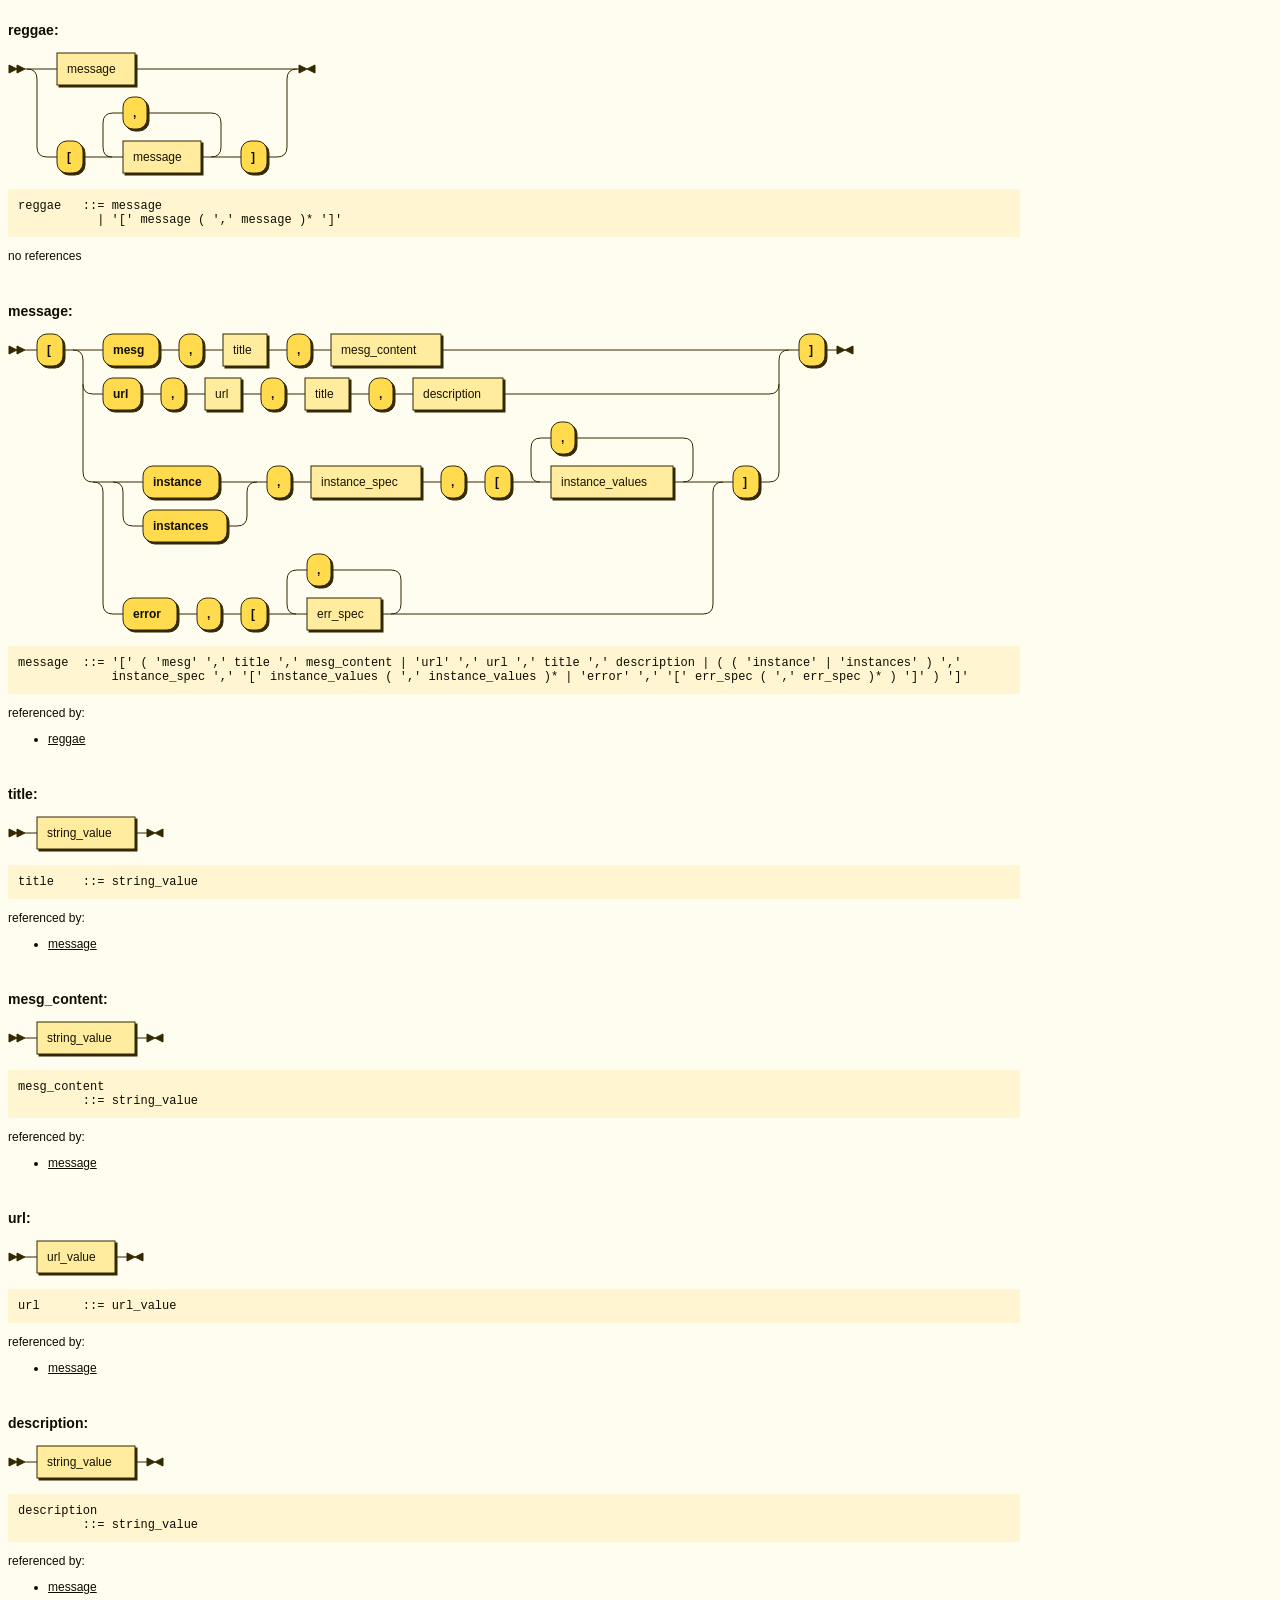
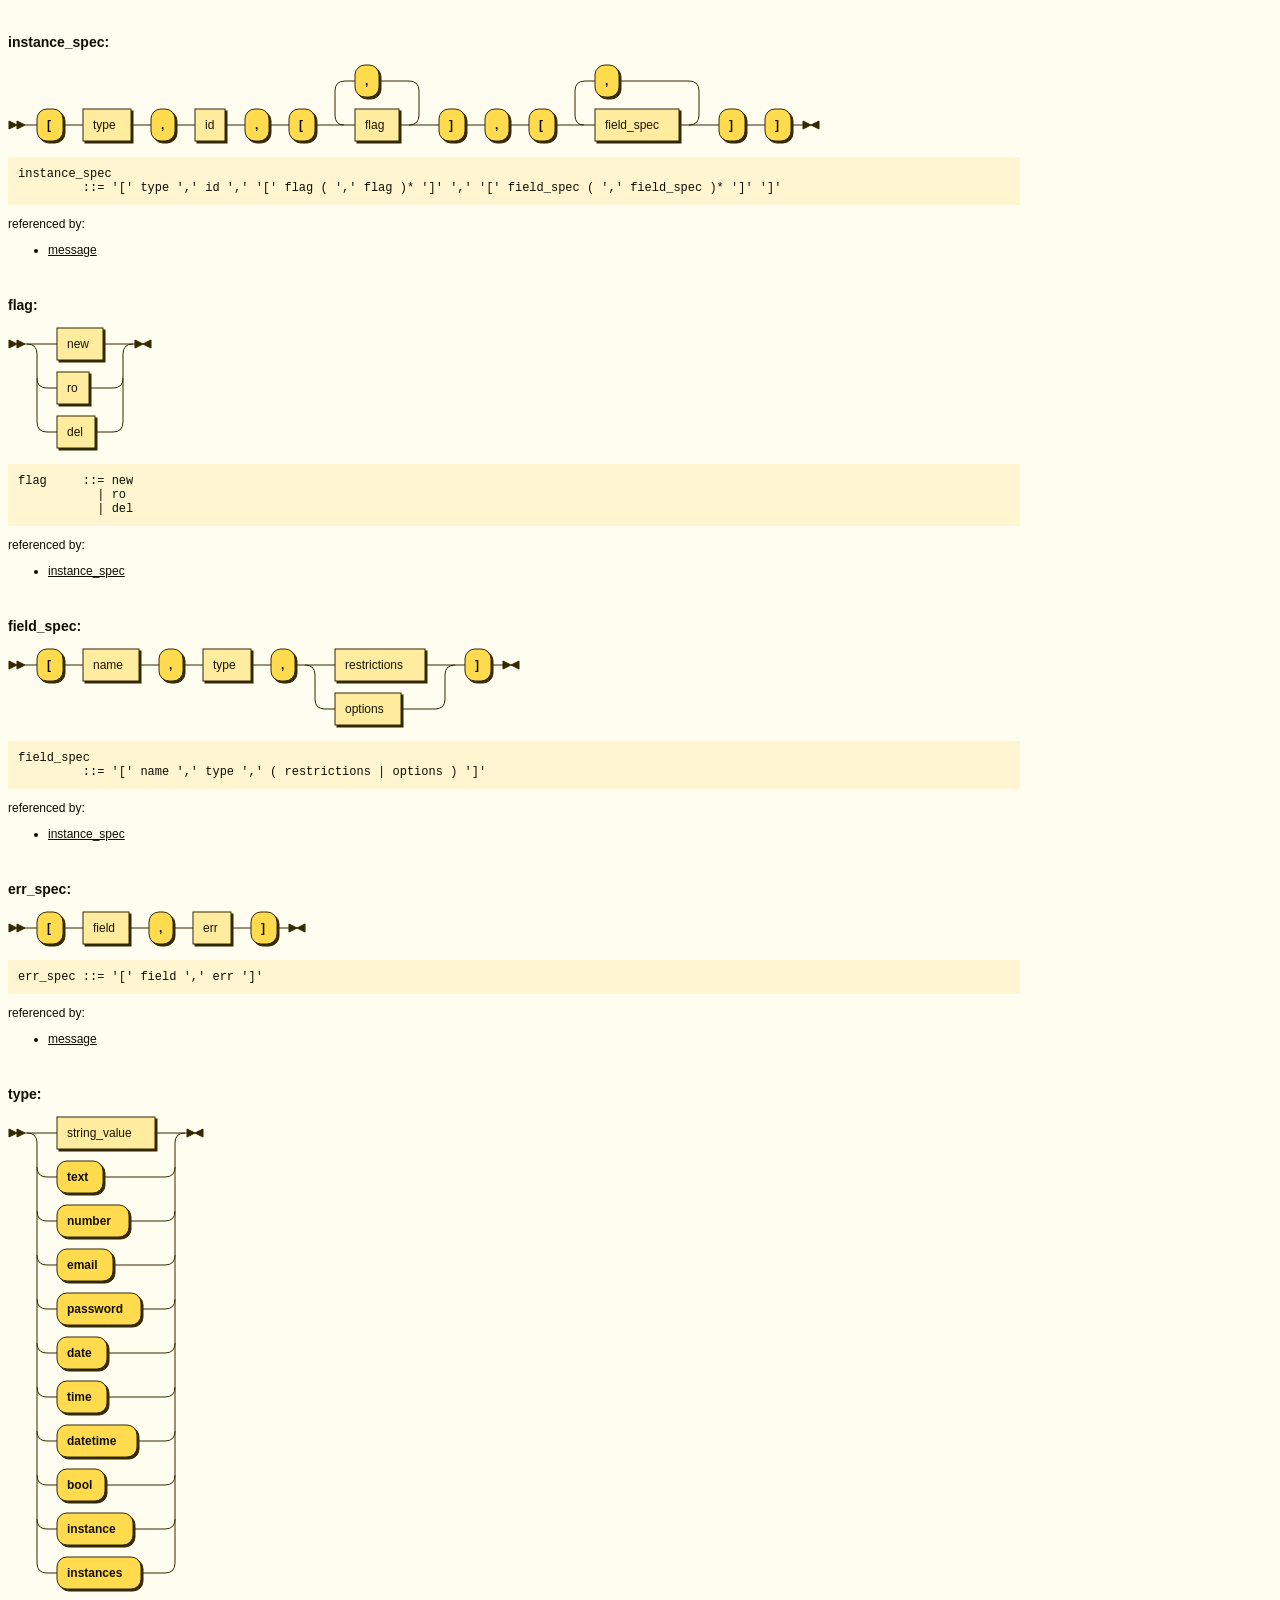
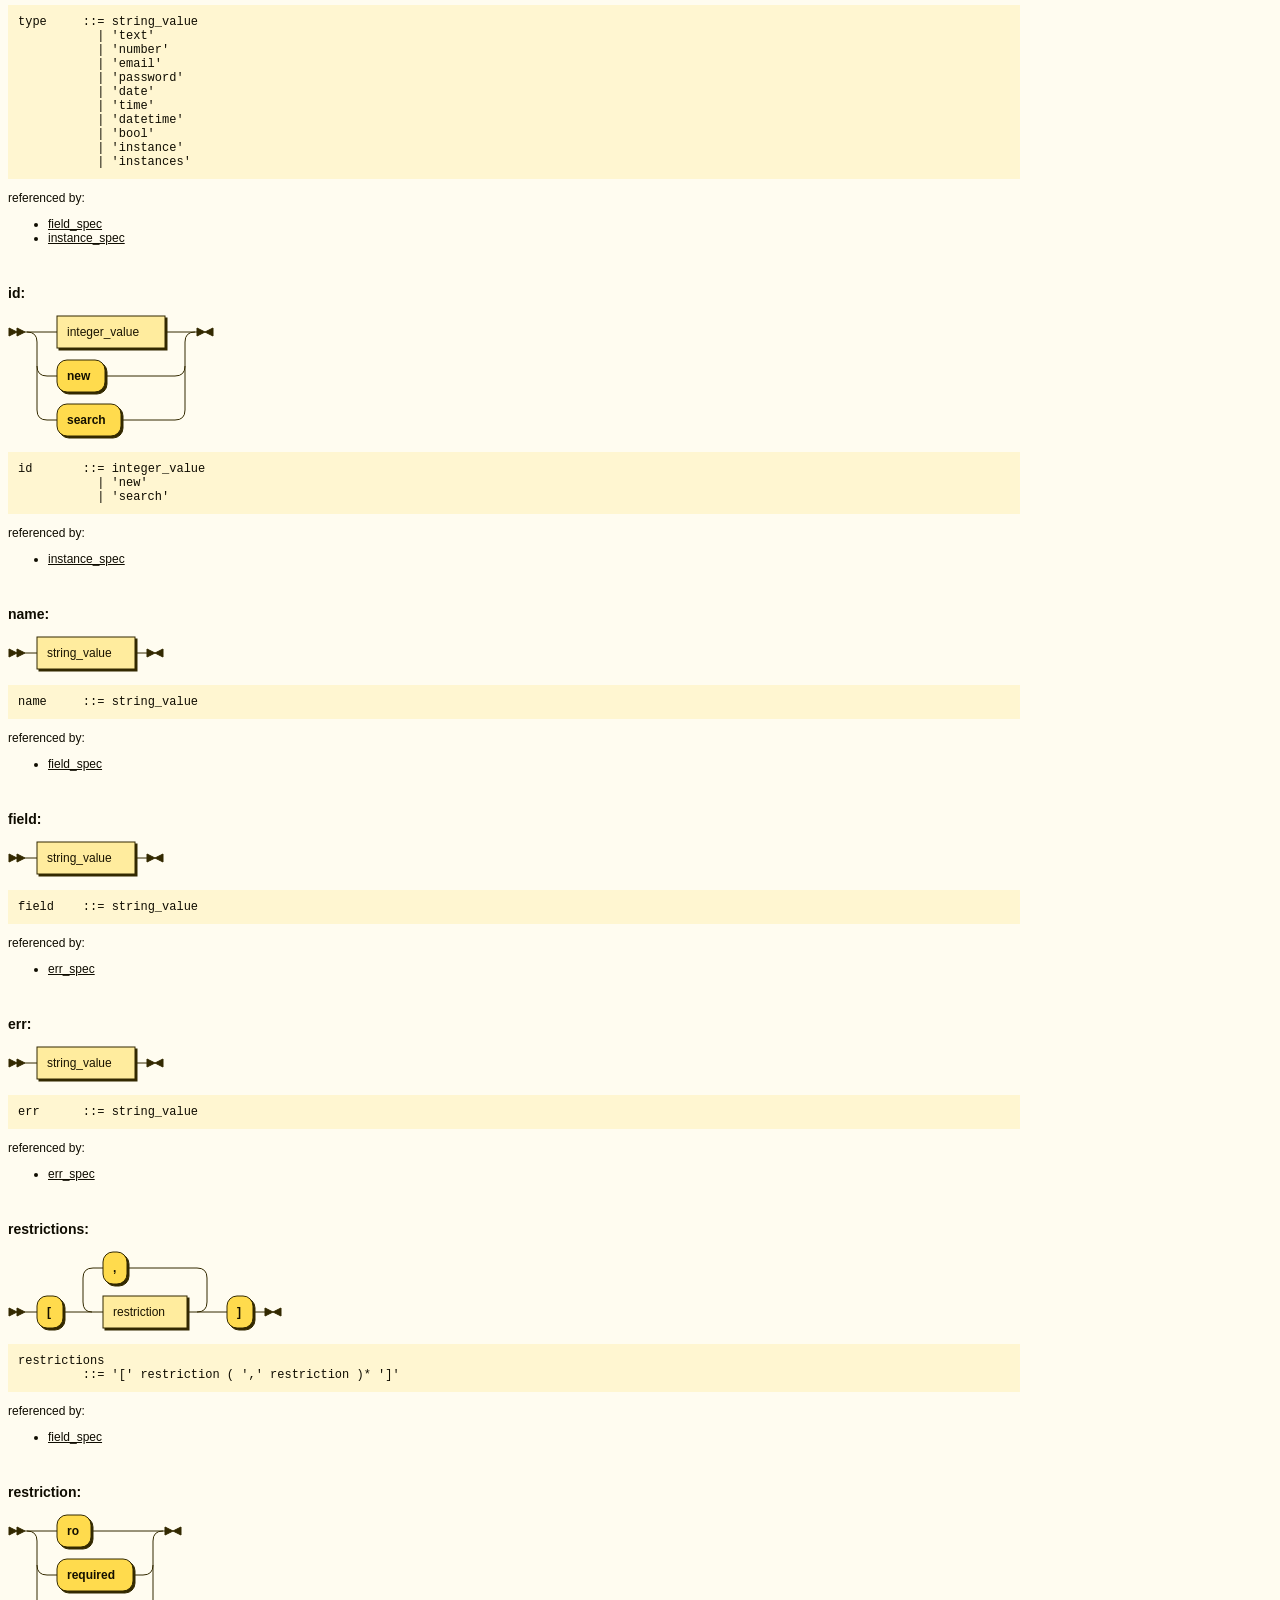
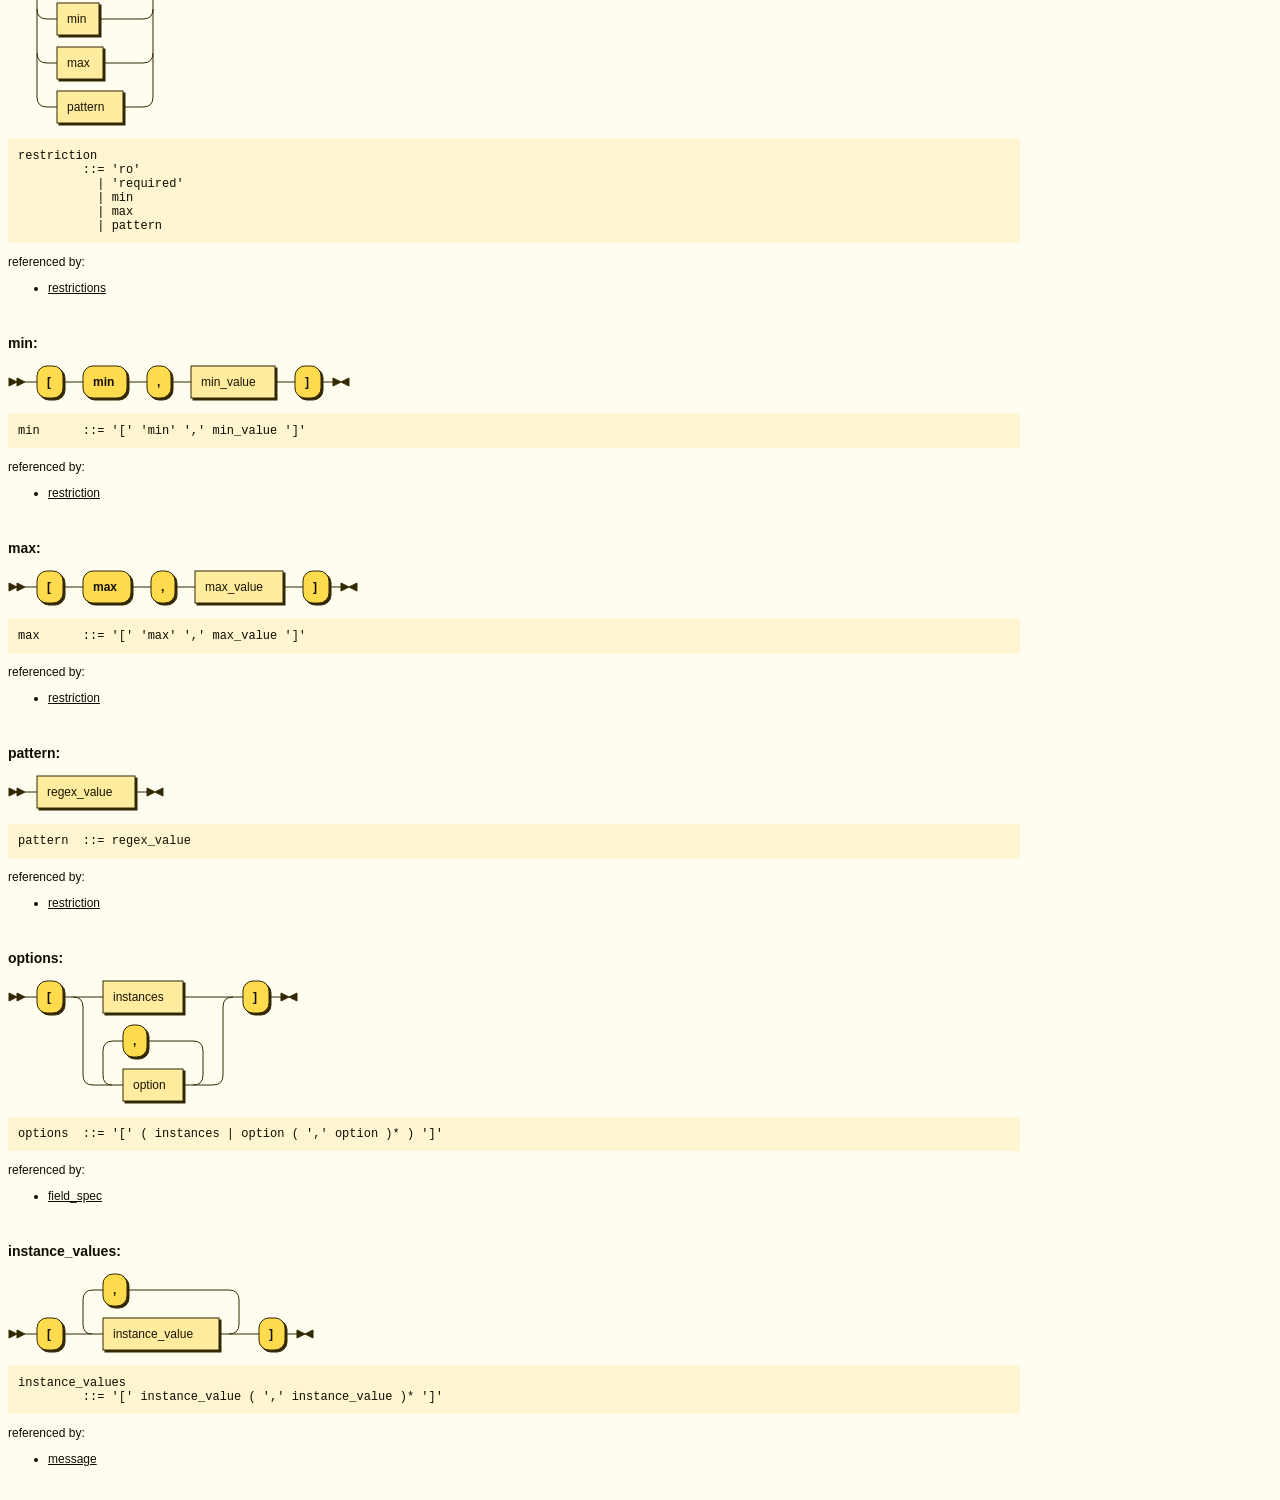
==== commit e1db756f: "major reggae change; nothing works" ====
--- a/reggae.html
+++ b/reggae.html
@@ -263,7 +263,7 @@
          <ul>
             <li><a href="#message" title="message">message</a></li>
          </ul>
-      </p><br /><p style="font-size: 14px; font-weight:bold"><a name="instance_spec">instance_spec:</a></p><svg xmlns="http://www.w3.org/2000/svg" width="897" height="125">
+      </p><br /><p style="font-size: 14px; font-weight:bold"><a name="instance_spec">instance_spec:</a></p><svg xmlns="http://www.w3.org/2000/svg" width="813" height="81">
          <polygon points="9 61 1 57 1 65"/>
          <polygon points="17 61 9 57 9 65"/>
          <rect x="31" y="47" width="26" height="32" rx="10"/>
@@ -274,48 +274,45 @@
             <text class="nonterminal" x="85" y="65">type</text></a><rect x="145" y="47" width="24" height="32" rx="10"/>
          <rect x="143" y="45" width="24" height="32" class="terminal" rx="10"/>
          <text class="terminal" x="153" y="65">,</text><a xmlns:xlink="http://www.w3.org/1999/xlink" xlink:href="#id" xlink:title="id">
-            <rect x="209" y="47" width="30" height="32"/>
-            <rect x="207" y="45" width="30" height="32" class="nonterminal"/>
-            <text class="nonterminal" x="217" y="65">id</text></a><a xmlns:xlink="http://www.w3.org/1999/xlink" xlink:href="#list_type" xlink:title="list_type">
-            <rect x="209" y="91" width="74" height="32"/>
-            <rect x="207" y="89" width="74" height="32" class="nonterminal"/>
-            <text class="nonterminal" x="217" y="109">list_type</text></a><rect x="323" y="47" width="24" height="32" rx="10"/>
-         <rect x="321" y="45" width="24" height="32" class="terminal" rx="10"/>
-         <text class="terminal" x="331" y="65">,</text>
-         <rect x="367" y="47" width="26" height="32" rx="10"/>
-         <rect x="365" y="45" width="26" height="32" class="terminal" rx="10"/>
-         <text class="terminal" x="375" y="65">[</text><a xmlns:xlink="http://www.w3.org/1999/xlink" xlink:href="#flag" xlink:title="flag">
-            <rect x="433" y="47" width="44" height="32"/>
-            <rect x="431" y="45" width="44" height="32" class="nonterminal"/>
-            <text class="nonterminal" x="441" y="65">flag</text></a><rect x="433" y="3" width="24" height="32" rx="10"/>
-         <rect x="431" y="1" width="24" height="32" class="terminal" rx="10"/>
-         <text class="terminal" x="441" y="21">,</text>
-         <rect x="517" y="47" width="26" height="32" rx="10"/>
-         <rect x="515" y="45" width="26" height="32" class="terminal" rx="10"/>
-         <text class="terminal" x="525" y="65">]</text>
-         <rect x="563" y="47" width="24" height="32" rx="10"/>
-         <rect x="561" y="45" width="24" height="32" class="terminal" rx="10"/>
-         <text class="terminal" x="571" y="65">,</text>
-         <rect x="607" y="47" width="26" height="32" rx="10"/>
-         <rect x="605" y="45" width="26" height="32" class="terminal" rx="10"/>
-         <text class="terminal" x="615" y="65">[</text><a xmlns:xlink="http://www.w3.org/1999/xlink" xlink:href="#field_spec" xlink:title="field_spec">
-            <rect x="673" y="47" width="84" height="32"/>
-            <rect x="671" y="45" width="84" height="32" class="nonterminal"/>
-            <text class="nonterminal" x="681" y="65">field_spec</text></a><rect x="673" y="3" width="24" height="32" rx="10"/>
-         <rect x="671" y="1" width="24" height="32" class="terminal" rx="10"/>
-         <text class="terminal" x="681" y="21">,</text>
-         <rect x="797" y="47" width="26" height="32" rx="10"/>
-         <rect x="795" y="45" width="26" height="32" class="terminal" rx="10"/>
-         <text class="terminal" x="805" y="65">]</text>
-         <rect x="843" y="47" width="26" height="32" rx="10"/>
-         <rect x="841" y="45" width="26" height="32" class="terminal" rx="10"/>
-         <text class="terminal" x="851" y="65">]</text>
-         <path class="line" d="m17 61 h2 m0 0 h10 m26 0 h10 m0 0 h10 m48 0 h10 m0 0 h10 m24 0 h10 m20 0 h10 m30 0 h10 m0 0 h44 m-114 0 h20 m94 0 h20 m-134 0 q10 0 10 10 m114 0 q0 -10 10 -10 m-124 10 v24 m114 0 v-24 m-114 24 q0 10 10 10 m94 0 q10 0 10 -10 m-104 10 h10 m74 0 h10 m20 -44 h10 m24 0 h10 m0 0 h10 m26 0 h10 m20 0 h10 m44 0 h10 m-84 0 l20 0 m-1 0 q-9 0 -9 -10 l0 -24 q0 -10 10 -10 m64 44 l20 0 m-20 0 q10 0 10 -10 l0 -24 q0 -10 -10 -10 m-64 0 h10 m24 0 h10 m0 0 h20 m20 44 h10 m26 0 h10 m0 0 h10 m24 0 h10 m0 0 h10 m26 0 h10 m20 0 h10 m84 0 h10 m-124 0 l20 0 m-1 0 q-9 0 -9 -10 l0 -24 q0 -10 10 -10 m104 44 l20 0 m-20 0 q10 0 10 -10 l0 -24 q0 -10 -10 -10 m-104 0 h10 m24 0 h10 m0 0 h60 m20 44 h10 m26 0 h10 m0 0 h10 m26 0 h10 m3 0 h-3"/>
-         <polygon points="887 61 895 57 895 65"/>
-         <polygon points="887 61 879 57 879 65"/></svg><p>
+            <rect x="189" y="47" width="30" height="32"/>
+            <rect x="187" y="45" width="30" height="32" class="nonterminal"/>
+            <text class="nonterminal" x="197" y="65">id</text></a><rect x="239" y="47" width="24" height="32" rx="10"/>
+         <rect x="237" y="45" width="24" height="32" class="terminal" rx="10"/>
+         <text class="terminal" x="247" y="65">,</text>
+         <rect x="283" y="47" width="26" height="32" rx="10"/>
+         <rect x="281" y="45" width="26" height="32" class="terminal" rx="10"/>
+         <text class="terminal" x="291" y="65">[</text><a xmlns:xlink="http://www.w3.org/1999/xlink" xlink:href="#flag" xlink:title="flag">
+            <rect x="349" y="47" width="44" height="32"/>
+            <rect x="347" y="45" width="44" height="32" class="nonterminal"/>
+            <text class="nonterminal" x="357" y="65">flag</text></a><rect x="349" y="3" width="24" height="32" rx="10"/>
+         <rect x="347" y="1" width="24" height="32" class="terminal" rx="10"/>
+         <text class="terminal" x="357" y="21">,</text>
+         <rect x="433" y="47" width="26" height="32" rx="10"/>
+         <rect x="431" y="45" width="26" height="32" class="terminal" rx="10"/>
+         <text class="terminal" x="441" y="65">]</text>
+         <rect x="479" y="47" width="24" height="32" rx="10"/>
+         <rect x="477" y="45" width="24" height="32" class="terminal" rx="10"/>
+         <text class="terminal" x="487" y="65">,</text>
+         <rect x="523" y="47" width="26" height="32" rx="10"/>
+         <rect x="521" y="45" width="26" height="32" class="terminal" rx="10"/>
+         <text class="terminal" x="531" y="65">[</text><a xmlns:xlink="http://www.w3.org/1999/xlink" xlink:href="#field_spec" xlink:title="field_spec">
+            <rect x="589" y="47" width="84" height="32"/>
+            <rect x="587" y="45" width="84" height="32" class="nonterminal"/>
+            <text class="nonterminal" x="597" y="65">field_spec</text></a><rect x="589" y="3" width="24" height="32" rx="10"/>
+         <rect x="587" y="1" width="24" height="32" class="terminal" rx="10"/>
+         <text class="terminal" x="597" y="21">,</text>
+         <rect x="713" y="47" width="26" height="32" rx="10"/>
+         <rect x="711" y="45" width="26" height="32" class="terminal" rx="10"/>
+         <text class="terminal" x="721" y="65">]</text>
+         <rect x="759" y="47" width="26" height="32" rx="10"/>
+         <rect x="757" y="45" width="26" height="32" class="terminal" rx="10"/>
+         <text class="terminal" x="767" y="65">]</text>
+         <path class="line" d="m17 61 h2 m0 0 h10 m26 0 h10 m0 0 h10 m48 0 h10 m0 0 h10 m24 0 h10 m0 0 h10 m30 0 h10 m0 0 h10 m24 0 h10 m0 0 h10 m26 0 h10 m20 0 h10 m44 0 h10 m-84 0 l20 0 m-1 0 q-9 0 -9 -10 l0 -24 q0 -10 10 -10 m64 44 l20 0 m-20 0 q10 0 10 -10 l0 -24 q0 -10 -10 -10 m-64 0 h10 m24 0 h10 m0 0 h20 m20 44 h10 m26 0 h10 m0 0 h10 m24 0 h10 m0 0 h10 m26 0 h10 m20 0 h10 m84 0 h10 m-124 0 l20 0 m-1 0 q-9 0 -9 -10 l0 -24 q0 -10 10 -10 m104 44 l20 0 m-20 0 q10 0 10 -10 l0 -24 q0 -10 -10 -10 m-104 0 h10 m24 0 h10 m0 0 h60 m20 44 h10 m26 0 h10 m0 0 h10 m26 0 h10 m3 0 h-3"/>
+         <polygon points="803 61 811 57 811 65"/>
+         <polygon points="803 61 795 57 795 65"/></svg><p>
          <div class="ebnf"><code>
                <div><a href="#instance_spec" title="instance_spec">instance_spec</a></div>
-               <div>         ::= '[' <a href="#type" title="type">type</a> ',' ( <a href="#id" title="id">id</a> | <a href="#list_type" title="list_type">list_type</a> ) ',' '[' <a href="#flag" title="flag">flag</a> ( ',' <a href="#flag" title="flag">flag</a> )* ']' ',' '[' <a href="#field_spec" title="field_spec">field_spec</a> ( ',' <a href="#field_spec" title="field_spec">field_spec</a> )* ']' ']'</div></code></div>
+               <div>         ::= '[' <a href="#type" title="type">type</a> ',' <a href="#id" title="id">id</a> ',' '[' <a href="#flag" title="flag">flag</a> ( ',' <a href="#flag" title="flag">flag</a> )* ']' ',' '[' <a href="#field_spec" title="field_spec">field_spec</a> ( ',' <a href="#field_spec" title="field_spec">field_spec</a> )* ']' ']'</div></code></div>
       </p>
       <p>referenced by:
          <ul>
@@ -484,31 +481,6 @@
          <ul>
             <li><a href="#instance_spec" title="instance_spec">instance_spec</a></li>
          </ul>
-      </p><br /><p style="font-size: 14px; font-weight:bold"><a name="list_type">list_type:</a></p><svg xmlns="http://www.w3.org/2000/svg" width="167" height="125">
-         <polygon points="9 17 1 13 1 21"/>
-         <polygon points="17 17 9 13 9 21"/>
-         <rect x="51" y="3" width="68" height="32" rx="10"/>
-         <rect x="49" y="1" width="68" height="32" class="terminal" rx="10"/>
-         <text class="terminal" x="59" y="21">display</text>
-         <rect x="51" y="47" width="60" height="32" rx="10"/>
-         <rect x="49" y="45" width="60" height="32" class="terminal" rx="10"/>
-         <text class="terminal" x="59" y="65">select</text>
-         <rect x="51" y="91" width="54" height="32" rx="10"/>
-         <rect x="49" y="89" width="54" height="32" class="terminal" rx="10"/>
-         <text class="terminal" x="59" y="109">multi</text>
-         <path class="line" d="m17 17 h2 m20 0 h10 m68 0 h10 m-108 0 h20 m88 0 h20 m-128 0 q10 0 10 10 m108 0 q0 -10 10 -10 m-118 10 v24 m108 0 v-24 m-108 24 q0 10 10 10 m88 0 q10 0 10 -10 m-98 10 h10 m60 0 h10 m0 0 h8 m-98 -10 v20 m108 0 v-20 m-108 20 v24 m108 0 v-24 m-108 24 q0 10 10 10 m88 0 q10 0 10 -10 m-98 10 h10 m54 0 h10 m0 0 h14 m23 -88 h-3"/>
-         <polygon points="157 17 165 13 165 21"/>
-         <polygon points="157 17 149 13 149 21"/></svg><p>
-         <div class="ebnf"><code>
-               <div><a href="#list_type" title="list_type">list_type</a></div>
-               <div>         ::= 'display'</div>
-               <div>           | 'select'</div>
-               <div>           | 'multi'</div></code></div>
-      </p>
-      <p>referenced by:
-         <ul>
-            <li><a href="#instance_spec" title="instance_spec">instance_spec</a></li>
-         </ul>
       </p><br /><p style="font-size: 14px; font-weight:bold"><a name="name">name:</a></p><svg xmlns="http://www.w3.org/2000/svg" width="157" height="37">
          <polygon points="9 17 1 13 1 21"/>
          <polygon points="17 17 9 13 9 21"/><a xmlns:xlink="http://www.w3.org/1999/xlink" xlink:href="#string_value" xlink:title="string_value">
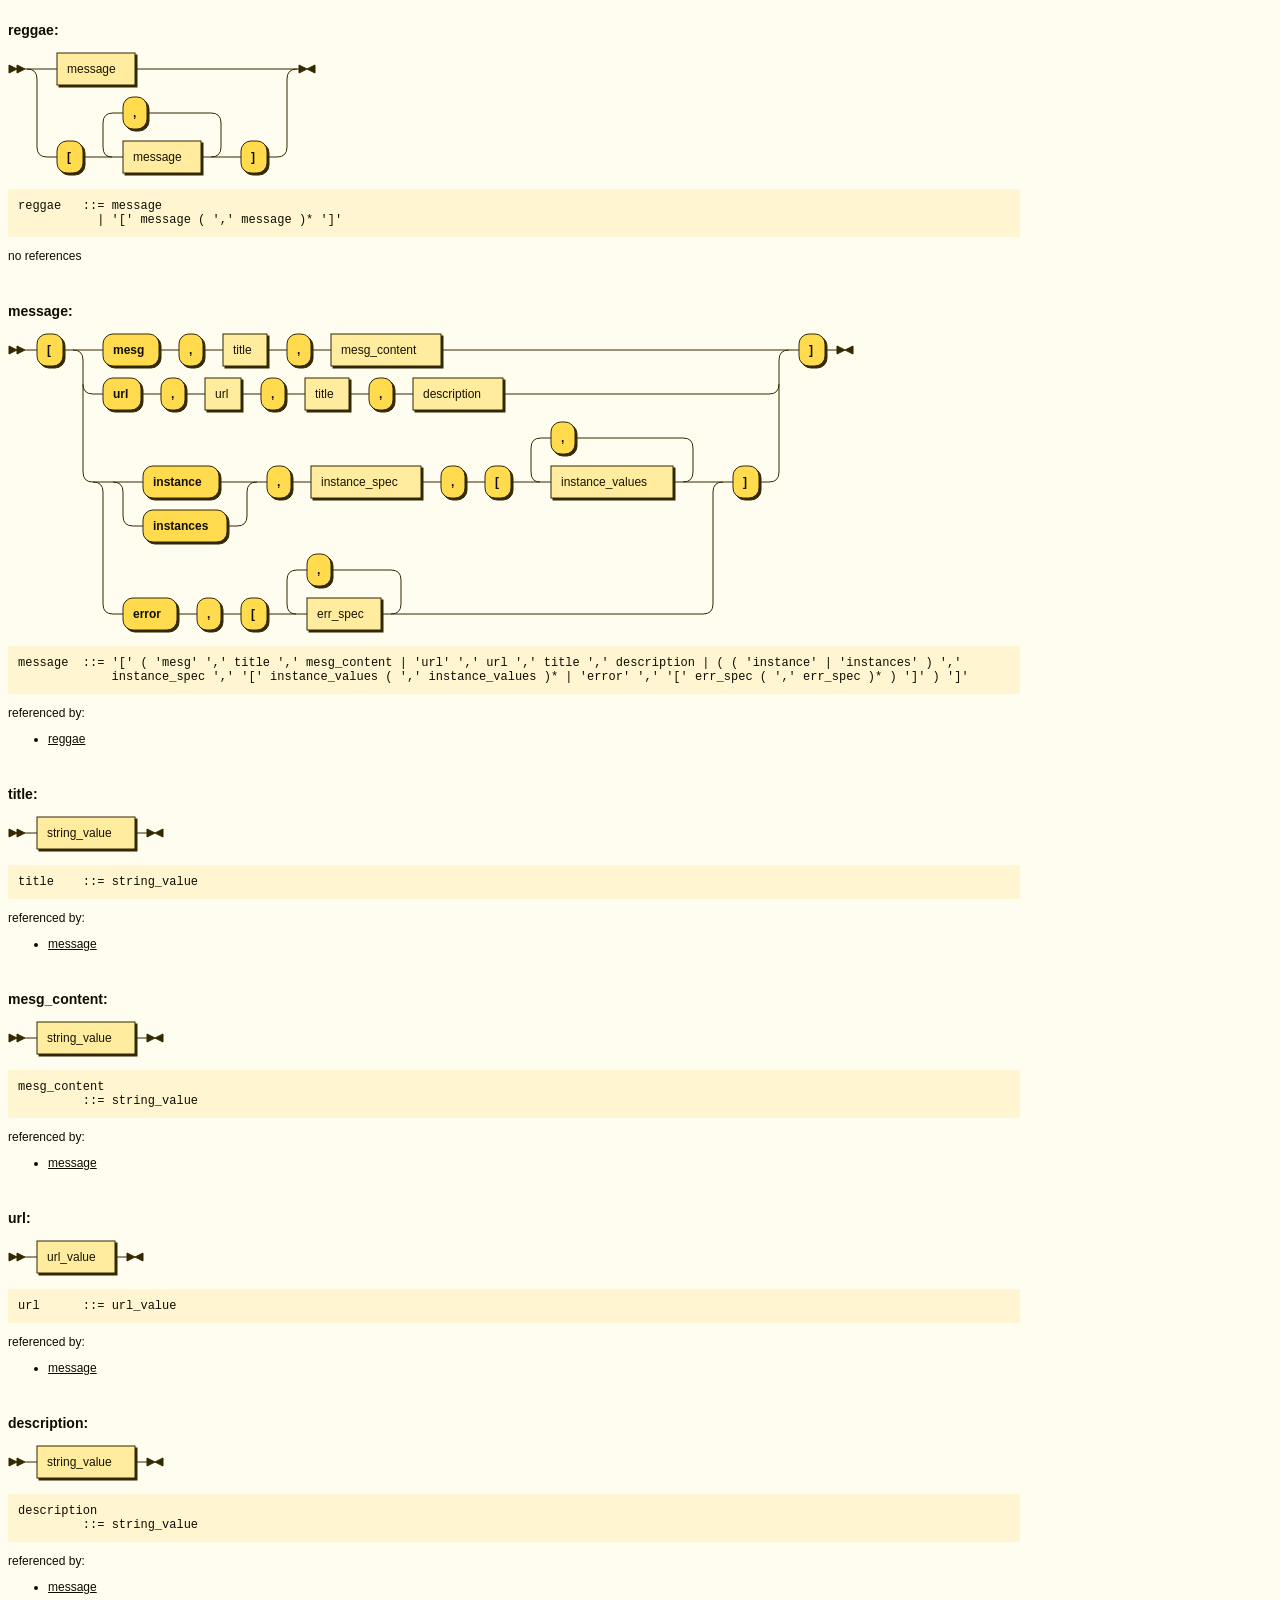
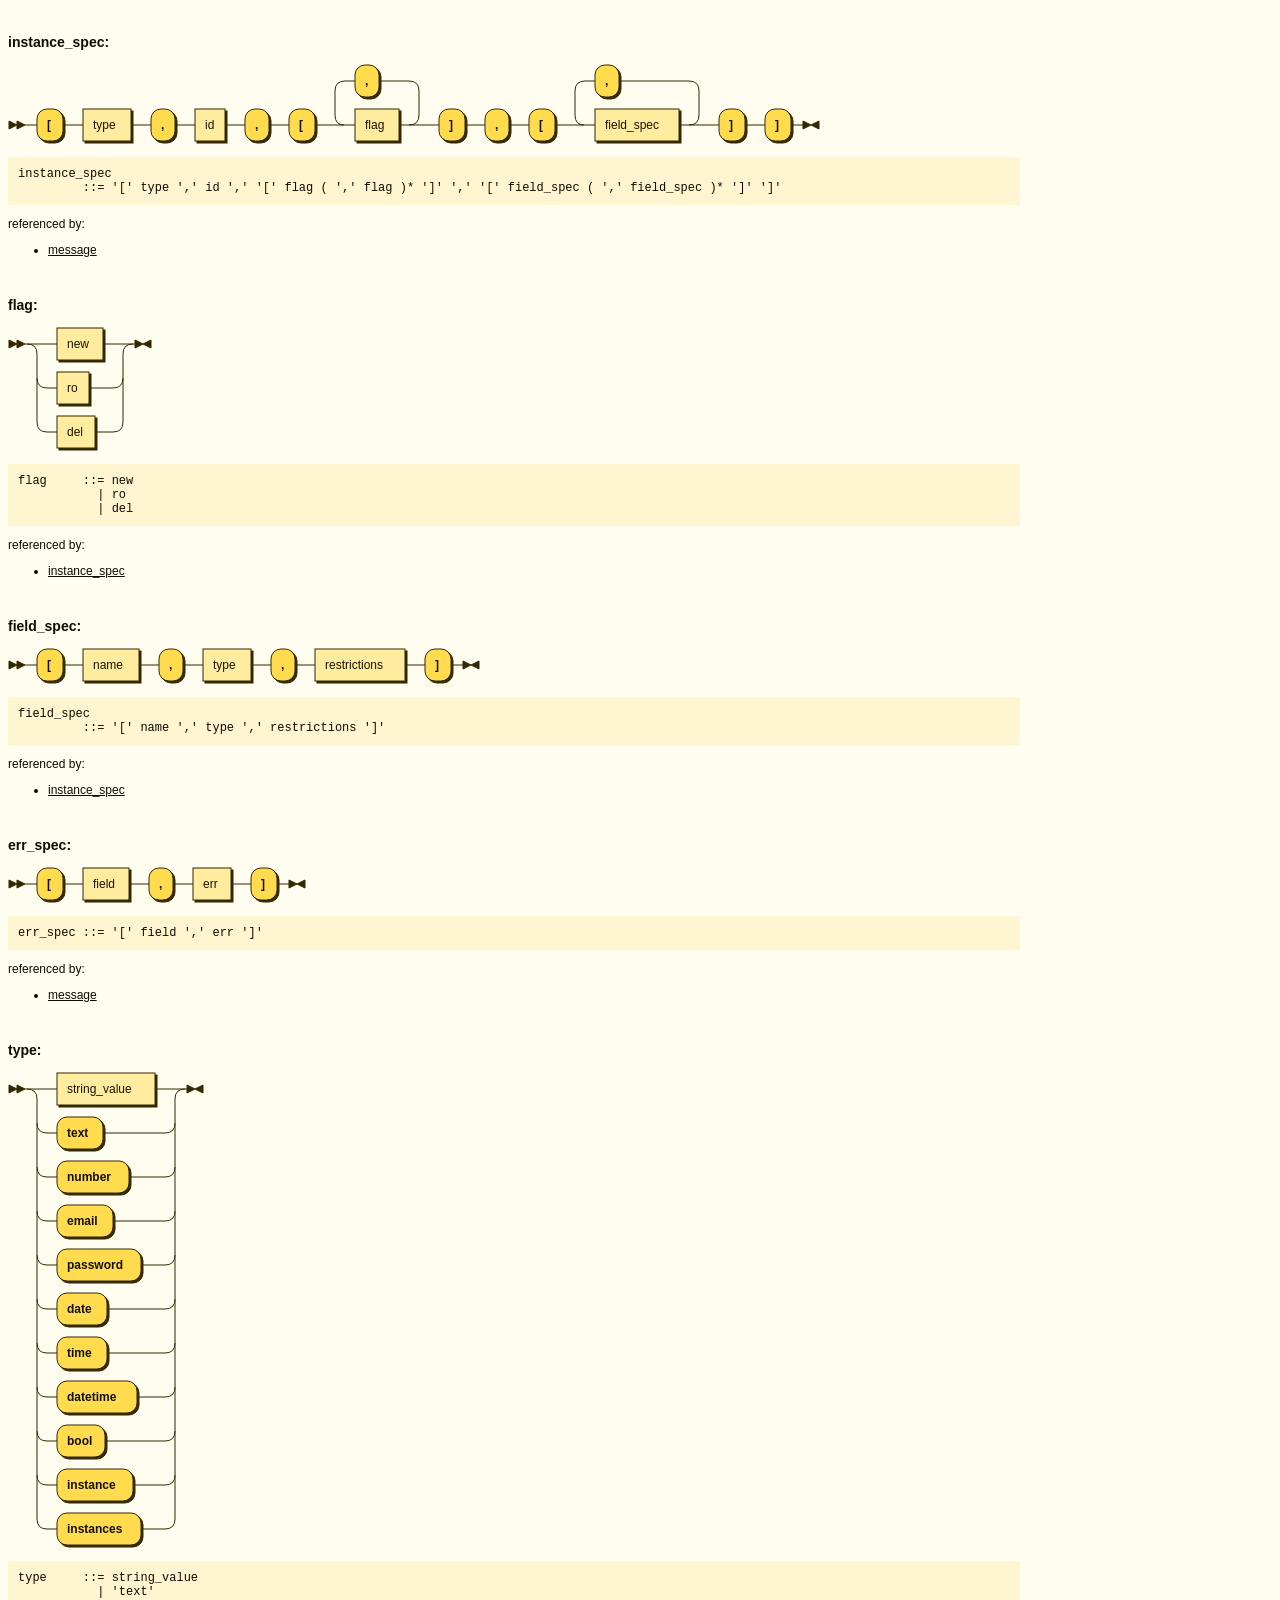
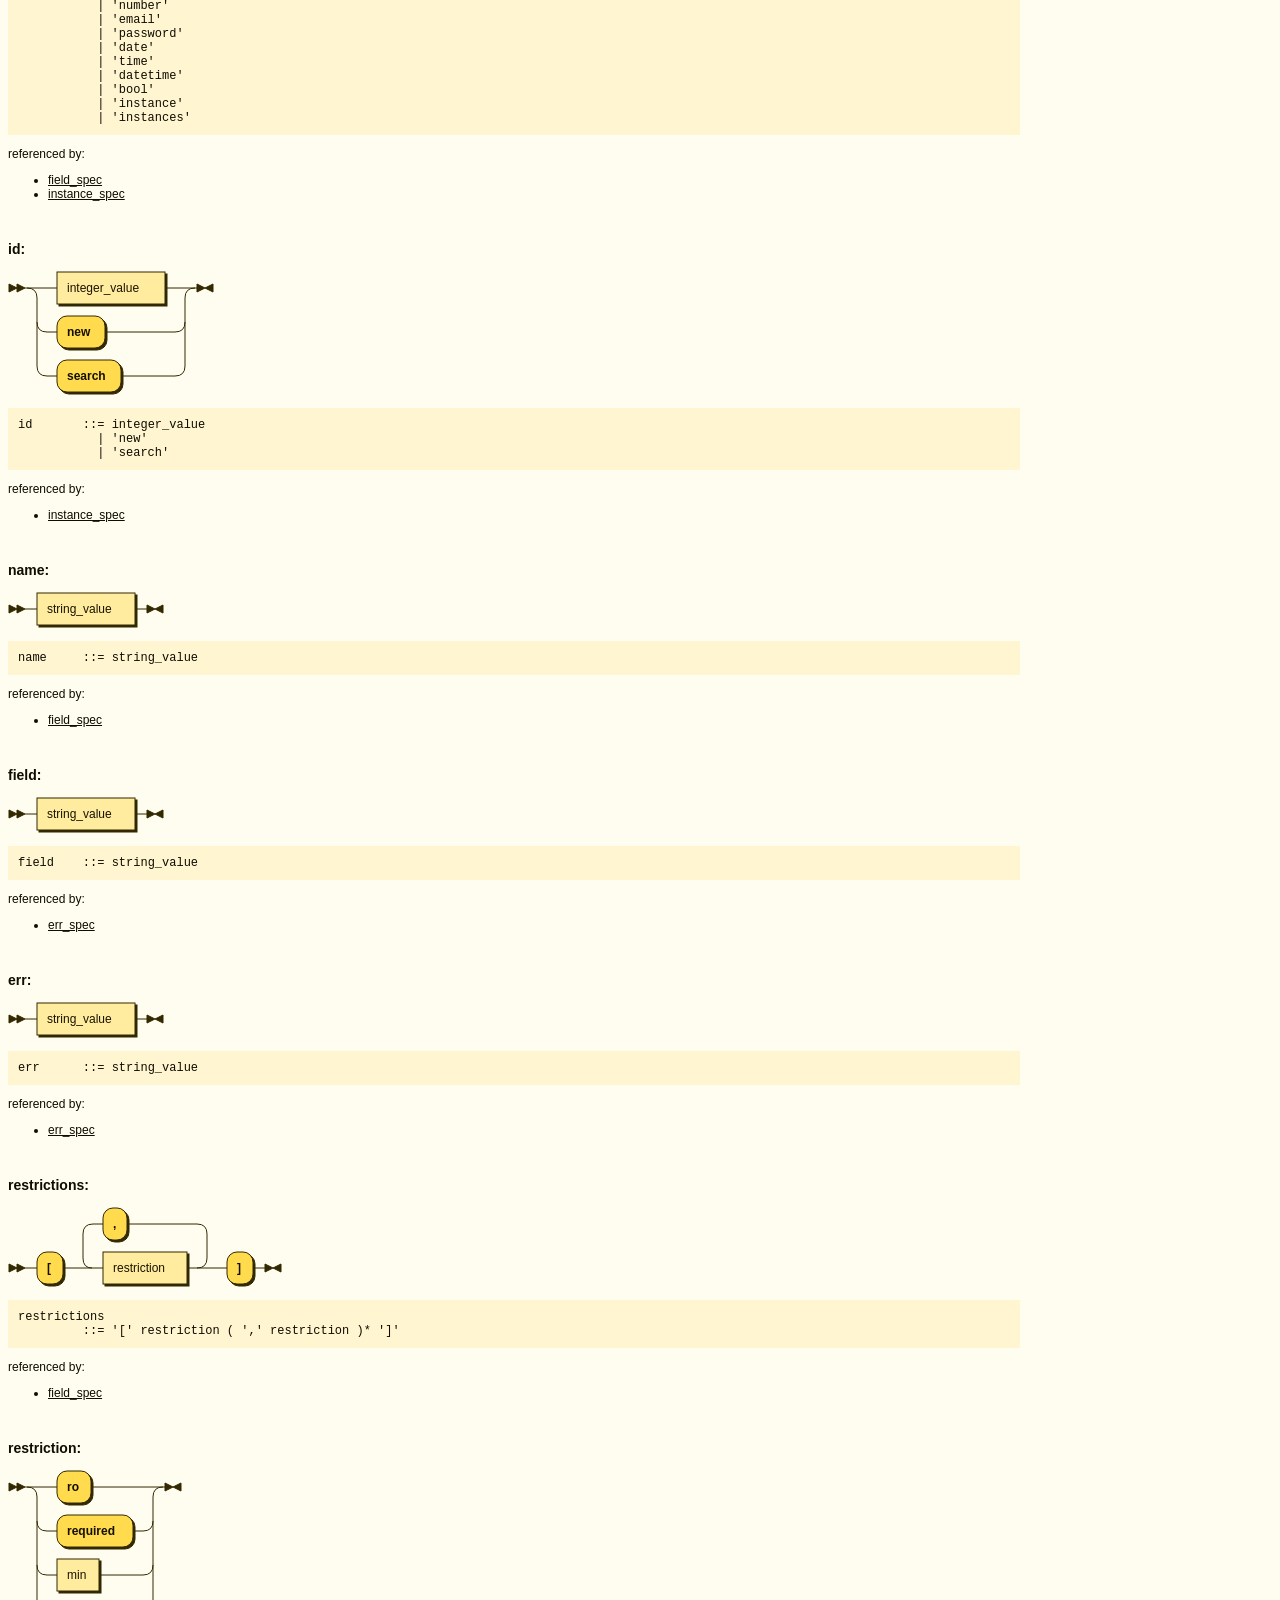
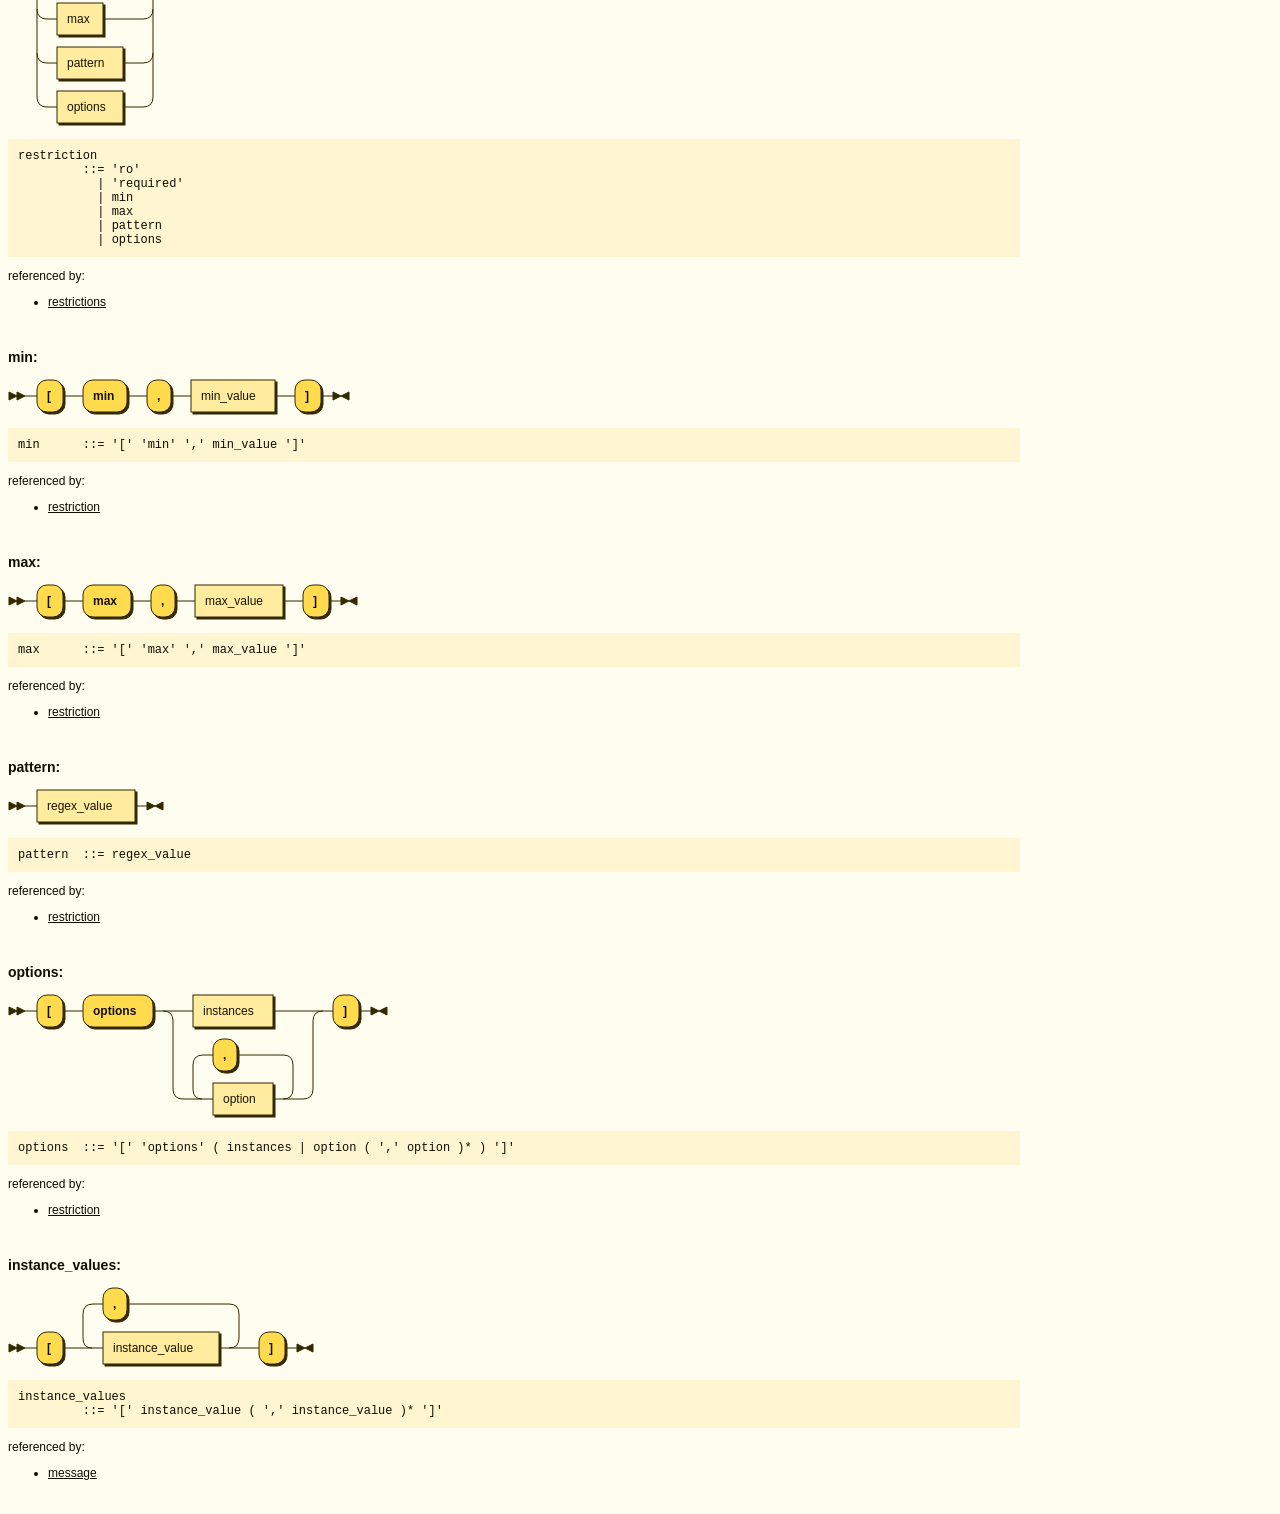
==== commit d8a26368: "new reggae changes; options now part of restrictions" ====
--- a/reggae.html
+++ b/reggae.html
@@ -341,7 +341,7 @@
          <ul>
             <li><a href="#instance_spec" title="instance_spec">instance_spec</a></li>
          </ul>
-      </p><br /><p style="font-size: 14px; font-weight:bold"><a name="field_spec">field_spec:</a></p><svg xmlns="http://www.w3.org/2000/svg" width="513" height="81">
+      </p><br /><p style="font-size: 14px; font-weight:bold"><a name="field_spec">field_spec:</a></p><svg xmlns="http://www.w3.org/2000/svg" width="473" height="37">
          <polygon points="9 17 1 13 1 21"/>
          <polygon points="17 17 9 13 9 21"/>
          <rect x="31" y="3" width="26" height="32" rx="10"/>
@@ -357,20 +357,17 @@
             <text class="nonterminal" x="205" y="21">type</text></a><rect x="265" y="3" width="24" height="32" rx="10"/>
          <rect x="263" y="1" width="24" height="32" class="terminal" rx="10"/>
          <text class="terminal" x="273" y="21">,</text><a xmlns:xlink="http://www.w3.org/1999/xlink" xlink:href="#restrictions" xlink:title="restrictions">
-            <rect x="329" y="3" width="90" height="32"/>
-            <rect x="327" y="1" width="90" height="32" class="nonterminal"/>
-            <text class="nonterminal" x="337" y="21">restrictions</text></a><a xmlns:xlink="http://www.w3.org/1999/xlink" xlink:href="#options" xlink:title="options">
-            <rect x="329" y="47" width="66" height="32"/>
-            <rect x="327" y="45" width="66" height="32" class="nonterminal"/>
-            <text class="nonterminal" x="337" y="65">options</text></a><rect x="459" y="3" width="26" height="32" rx="10"/>
-         <rect x="457" y="1" width="26" height="32" class="terminal" rx="10"/>
-         <text class="terminal" x="467" y="21">]</text>
-         <path class="line" d="m17 17 h2 m0 0 h10 m26 0 h10 m0 0 h10 m56 0 h10 m0 0 h10 m24 0 h10 m0 0 h10 m48 0 h10 m0 0 h10 m24 0 h10 m20 0 h10 m90 0 h10 m-130 0 h20 m110 0 h20 m-150 0 q10 0 10 10 m130 0 q0 -10 10 -10 m-140 10 v24 m130 0 v-24 m-130 24 q0 10 10 10 m110 0 q10 0 10 -10 m-120 10 h10 m66 0 h10 m0 0 h24 m20 -44 h10 m26 0 h10 m3 0 h-3"/>
-         <polygon points="503 17 511 13 511 21"/>
-         <polygon points="503 17 495 13 495 21"/></svg><p>
+            <rect x="309" y="3" width="90" height="32"/>
+            <rect x="307" y="1" width="90" height="32" class="nonterminal"/>
+            <text class="nonterminal" x="317" y="21">restrictions</text></a><rect x="419" y="3" width="26" height="32" rx="10"/>
+         <rect x="417" y="1" width="26" height="32" class="terminal" rx="10"/>
+         <text class="terminal" x="427" y="21">]</text>
+         <path class="line" d="m17 17 h2 m0 0 h10 m26 0 h10 m0 0 h10 m56 0 h10 m0 0 h10 m24 0 h10 m0 0 h10 m48 0 h10 m0 0 h10 m24 0 h10 m0 0 h10 m90 0 h10 m0 0 h10 m26 0 h10 m3 0 h-3"/>
+         <polygon points="463 17 471 13 471 21"/>
+         <polygon points="463 17 455 13 455 21"/></svg><p>
          <div class="ebnf"><code>
                <div><a href="#field_spec" title="field_spec">field_spec</a></div>
-               <div>         ::= '[' <a href="#name" title="name">name</a> ',' <a href="#type" title="type">type</a> ',' ( <a href="#restrictions" title="restrictions">restrictions</a> | <a href="#options" title="options">options</a> ) ']'</div></code></div>
+               <div>         ::= '[' <a href="#name" title="name">name</a> ',' <a href="#type" title="type">type</a> ',' <a href="#restrictions" title="restrictions">restrictions</a> ']'</div></code></div>
       </p>
       <p>referenced by:
          <ul>
@@ -551,7 +548,7 @@
          <ul>
             <li><a href="#field_spec" title="field_spec">field_spec</a></li>
          </ul>
-      </p><br /><p style="font-size: 14px; font-weight:bold"><a name="restriction">restriction:</a></p><svg xmlns="http://www.w3.org/2000/svg" width="175" height="213">
+      </p><br /><p style="font-size: 14px; font-weight:bold"><a name="restriction">restriction:</a></p><svg xmlns="http://www.w3.org/2000/svg" width="175" height="257">
          <polygon points="9 17 1 13 1 21"/>
          <polygon points="17 17 9 13 9 21"/>
          <rect x="51" y="3" width="34" height="32" rx="10"/>
@@ -568,7 +565,10 @@
             <text class="nonterminal" x="59" y="153">max</text></a><a xmlns:xlink="http://www.w3.org/1999/xlink" xlink:href="#pattern" xlink:title="pattern">
             <rect x="51" y="179" width="66" height="32"/>
             <rect x="49" y="177" width="66" height="32" class="nonterminal"/>
-            <text class="nonterminal" x="59" y="197">pattern</text></a><path class="line" d="m17 17 h2 m20 0 h10 m34 0 h10 m0 0 h42 m-116 0 h20 m96 0 h20 m-136 0 q10 0 10 10 m116 0 q0 -10 10 -10 m-126 10 v24 m116 0 v-24 m-116 24 q0 10 10 10 m96 0 q10 0 10 -10 m-106 10 h10 m76 0 h10 m-106 -10 v20 m116 0 v-20 m-116 20 v24 m116 0 v-24 m-116 24 q0 10 10 10 m96 0 q10 0 10 -10 m-106 10 h10 m42 0 h10 m0 0 h34 m-106 -10 v20 m116 0 v-20 m-116 20 v24 m116 0 v-24 m-116 24 q0 10 10 10 m96 0 q10 0 10 -10 m-106 10 h10 m46 0 h10 m0 0 h30 m-106 -10 v20 m116 0 v-20 m-116 20 v24 m116 0 v-24 m-116 24 q0 10 10 10 m96 0 q10 0 10 -10 m-106 10 h10 m66 0 h10 m0 0 h10 m23 -176 h-3"/>
+            <text class="nonterminal" x="59" y="197">pattern</text></a><a xmlns:xlink="http://www.w3.org/1999/xlink" xlink:href="#options" xlink:title="options">
+            <rect x="51" y="223" width="66" height="32"/>
+            <rect x="49" y="221" width="66" height="32" class="nonterminal"/>
+            <text class="nonterminal" x="59" y="241">options</text></a><path class="line" d="m17 17 h2 m20 0 h10 m34 0 h10 m0 0 h42 m-116 0 h20 m96 0 h20 m-136 0 q10 0 10 10 m116 0 q0 -10 10 -10 m-126 10 v24 m116 0 v-24 m-116 24 q0 10 10 10 m96 0 q10 0 10 -10 m-106 10 h10 m76 0 h10 m-106 -10 v20 m116 0 v-20 m-116 20 v24 m116 0 v-24 m-116 24 q0 10 10 10 m96 0 q10 0 10 -10 m-106 10 h10 m42 0 h10 m0 0 h34 m-106 -10 v20 m116 0 v-20 m-116 20 v24 m116 0 v-24 m-116 24 q0 10 10 10 m96 0 q10 0 10 -10 m-106 10 h10 m46 0 h10 m0 0 h30 m-106 -10 v20 m116 0 v-20 m-116 20 v24 m116 0 v-24 m-116 24 q0 10 10 10 m96 0 q10 0 10 -10 m-106 10 h10 m66 0 h10 m0 0 h10 m-106 -10 v20 m116 0 v-20 m-116 20 v24 m116 0 v-24 m-116 24 q0 10 10 10 m96 0 q10 0 10 -10 m-106 10 h10 m66 0 h10 m0 0 h10 m23 -220 h-3"/>
          <polygon points="165 17 173 13 173 21"/>
          <polygon points="165 17 157 13 157 21"/></svg><p>
          <div class="ebnf"><code>
@@ -577,7 +577,8 @@
                <div>           | 'required'</div>
                <div>           | <a href="#min" title="min">min</a></div>
                <div>           | <a href="#max" title="max">max</a></div>
-               <div>           | <a href="#pattern" title="pattern">pattern</a></div></code></div>
+               <div>           | <a href="#pattern" title="pattern">pattern</a></div>
+               <div>           | <a href="#options" title="options">options</a></div></code></div>
       </p>
       <p>referenced by:
          <ul>
@@ -652,32 +653,35 @@
          <ul>
             <li><a href="#restriction" title="restriction">restriction</a></li>
          </ul>
-      </p><br /><p style="font-size: 14px; font-weight:bold"><a name="options">options:</a></p><svg xmlns="http://www.w3.org/2000/svg" width="291" height="125">
+      </p><br /><p style="font-size: 14px; font-weight:bold"><a name="options">options:</a></p><svg xmlns="http://www.w3.org/2000/svg" width="381" height="125">
          <polygon points="9 17 1 13 1 21"/>
          <polygon points="17 17 9 13 9 21"/>
          <rect x="31" y="3" width="26" height="32" rx="10"/>
          <rect x="29" y="1" width="26" height="32" class="terminal" rx="10"/>
-         <text class="terminal" x="39" y="21">[</text><a xmlns:xlink="http://www.w3.org/1999/xlink" xlink:href="#instances" xlink:title="instances">
-            <rect x="97" y="3" width="80" height="32"/>
-            <rect x="95" y="1" width="80" height="32" class="nonterminal"/>
-            <text class="nonterminal" x="105" y="21">instances</text></a><a xmlns:xlink="http://www.w3.org/1999/xlink" xlink:href="#option" xlink:title="option">
-            <rect x="117" y="91" width="60" height="32"/>
-            <rect x="115" y="89" width="60" height="32" class="nonterminal"/>
-            <text class="nonterminal" x="125" y="109">option</text></a><rect x="117" y="47" width="24" height="32" rx="10"/>
-         <rect x="115" y="45" width="24" height="32" class="terminal" rx="10"/>
-         <text class="terminal" x="125" y="65">,</text>
-         <rect x="237" y="3" width="26" height="32" rx="10"/>
-         <rect x="235" y="1" width="26" height="32" class="terminal" rx="10"/>
-         <text class="terminal" x="245" y="21">]</text>
-         <path class="line" d="m17 17 h2 m0 0 h10 m26 0 h10 m20 0 h10 m80 0 h10 m0 0 h20 m-140 0 h20 m120 0 h20 m-160 0 q10 0 10 10 m140 0 q0 -10 10 -10 m-150 10 v68 m140 0 v-68 m-140 68 q0 10 10 10 m120 0 q10 0 10 -10 m-110 10 h10 m60 0 h10 m-100 0 l20 0 m-1 0 q-9 0 -9 -10 l0 -24 q0 -10 10 -10 m80 44 l20 0 m-20 0 q10 0 10 -10 l0 -24 q0 -10 -10 -10 m-80 0 h10 m24 0 h10 m0 0 h36 m40 -44 h10 m26 0 h10 m3 0 h-3"/>
-         <polygon points="281 17 289 13 289 21"/>
-         <polygon points="281 17 273 13 273 21"/></svg><p>
-         <div class="ebnf"><code>
-               <div><a href="#options" title="options">options</a>  ::= '[' ( <a href="#instances" title="instances">instances</a> | <a href="#option" title="option">option</a> ( ',' <a href="#option" title="option">option</a> )* ) ']'</div></code></div>
-      </p>
-      <p>referenced by:
-         <ul>
-            <li><a href="#field_spec" title="field_spec">field_spec</a></li>
+         <text class="terminal" x="39" y="21">[</text>
+         <rect x="77" y="3" width="70" height="32" rx="10"/>
+         <rect x="75" y="1" width="70" height="32" class="terminal" rx="10"/>
+         <text class="terminal" x="85" y="21">options</text><a xmlns:xlink="http://www.w3.org/1999/xlink" xlink:href="#instances" xlink:title="instances">
+            <rect x="187" y="3" width="80" height="32"/>
+            <rect x="185" y="1" width="80" height="32" class="nonterminal"/>
+            <text class="nonterminal" x="195" y="21">instances</text></a><a xmlns:xlink="http://www.w3.org/1999/xlink" xlink:href="#option" xlink:title="option">
+            <rect x="207" y="91" width="60" height="32"/>
+            <rect x="205" y="89" width="60" height="32" class="nonterminal"/>
+            <text class="nonterminal" x="215" y="109">option</text></a><rect x="207" y="47" width="24" height="32" rx="10"/>
+         <rect x="205" y="45" width="24" height="32" class="terminal" rx="10"/>
+         <text class="terminal" x="215" y="65">,</text>
+         <rect x="327" y="3" width="26" height="32" rx="10"/>
+         <rect x="325" y="1" width="26" height="32" class="terminal" rx="10"/>
+         <text class="terminal" x="335" y="21">]</text>
+         <path class="line" d="m17 17 h2 m0 0 h10 m26 0 h10 m0 0 h10 m70 0 h10 m20 0 h10 m80 0 h10 m0 0 h20 m-140 0 h20 m120 0 h20 m-160 0 q10 0 10 10 m140 0 q0 -10 10 -10 m-150 10 v68 m140 0 v-68 m-140 68 q0 10 10 10 m120 0 q10 0 10 -10 m-110 10 h10 m60 0 h10 m-100 0 l20 0 m-1 0 q-9 0 -9 -10 l0 -24 q0 -10 10 -10 m80 44 l20 0 m-20 0 q10 0 10 -10 l0 -24 q0 -10 -10 -10 m-80 0 h10 m24 0 h10 m0 0 h36 m40 -44 h10 m26 0 h10 m3 0 h-3"/>
+         <polygon points="371 17 379 13 379 21"/>
+         <polygon points="371 17 363 13 363 21"/></svg><p>
+         <div class="ebnf"><code>
+               <div><a href="#options" title="options">options</a>  ::= '[' 'options' ( <a href="#instances" title="instances">instances</a> | <a href="#option" title="option">option</a> ( ',' <a href="#option" title="option">option</a> )* ) ']'</div></code></div>
+      </p>
+      <p>referenced by:
+         <ul>
+            <li><a href="#restriction" title="restriction">restriction</a></li>
          </ul>
       </p><br /><p style="font-size: 14px; font-weight:bold"><a name="instance_values">instance_values:</a></p><svg xmlns="http://www.w3.org/2000/svg" width="307" height="81">
          <polygon points="9 61 1 57 1 65"/>
